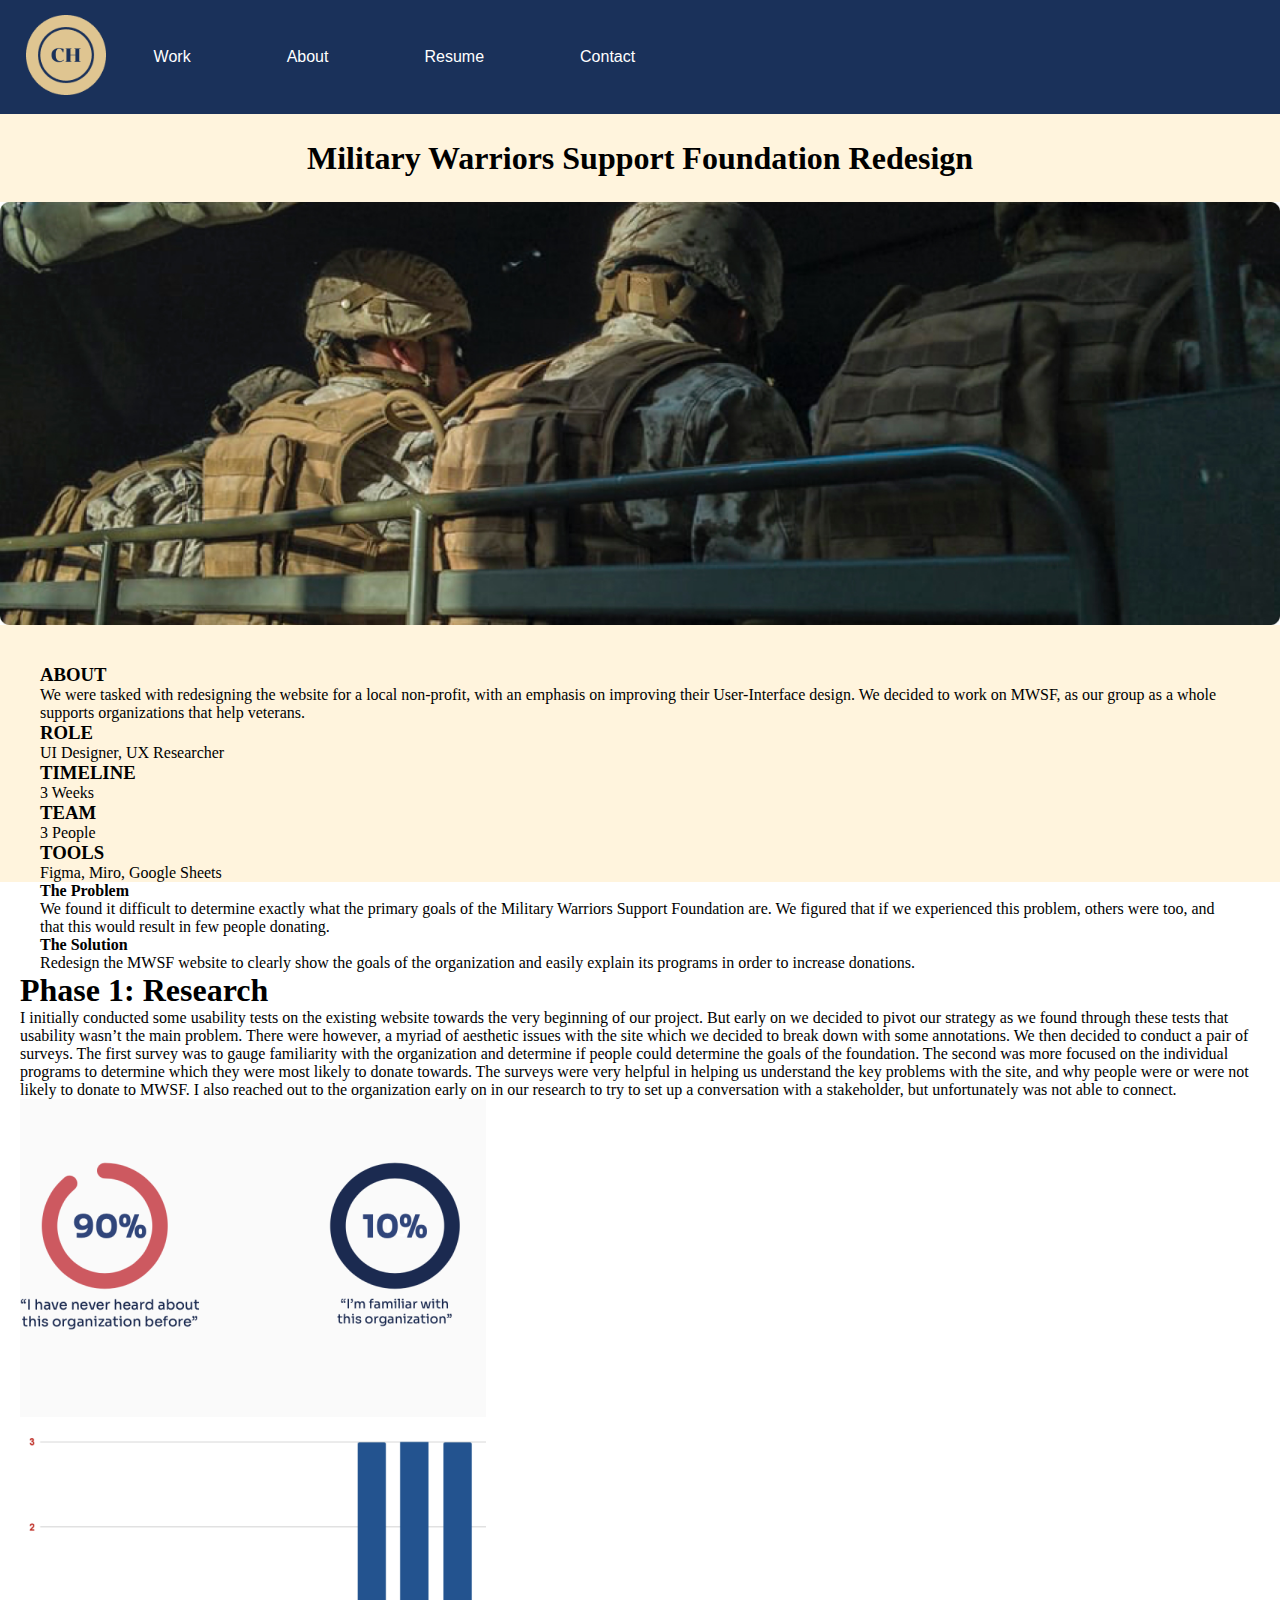
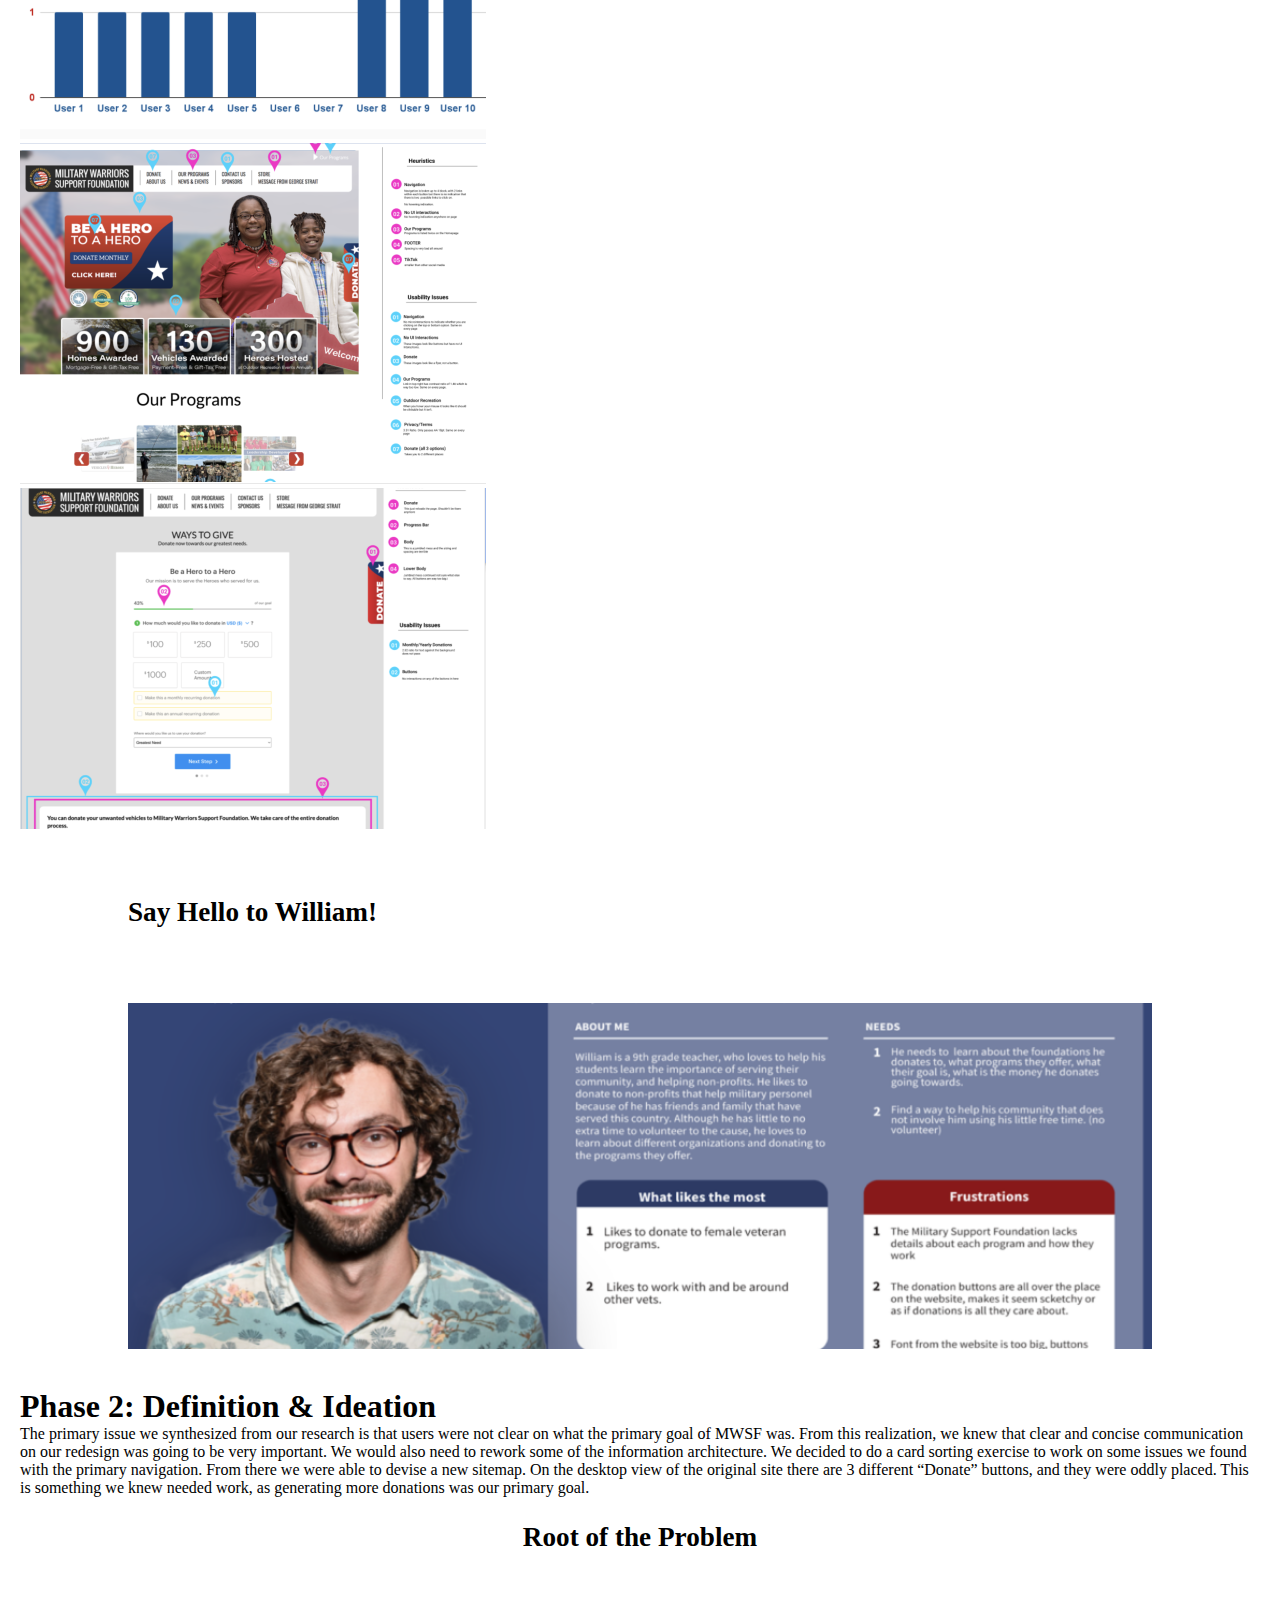
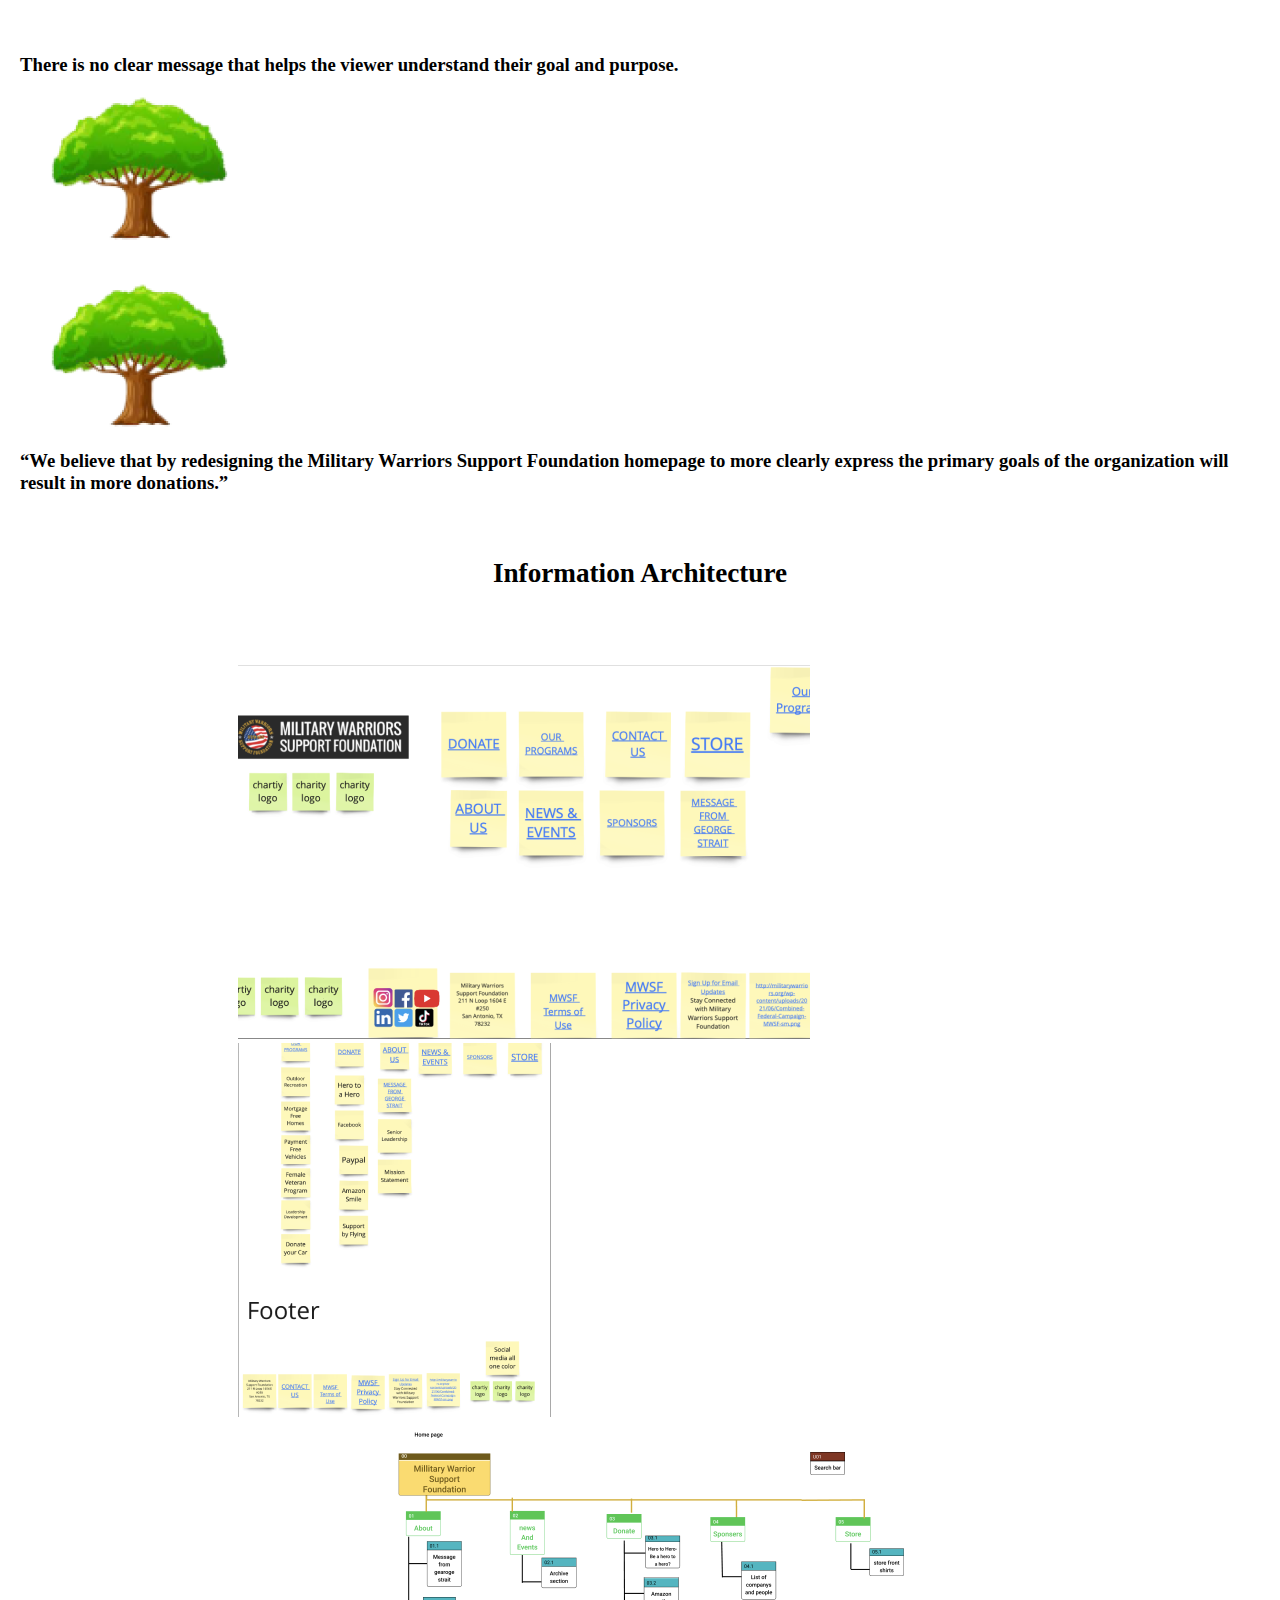
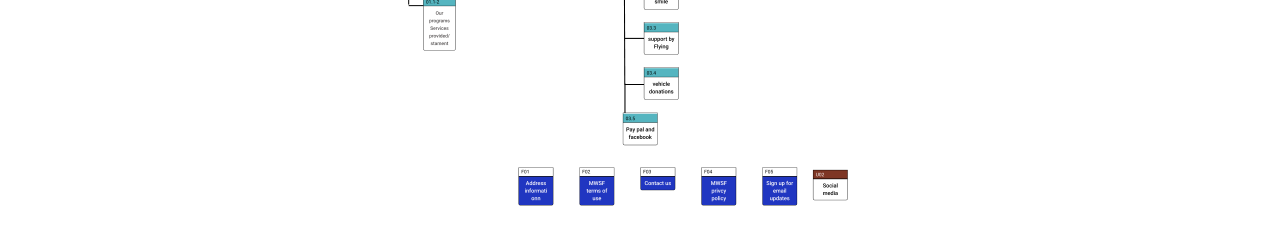
==== caseStudy.html @ 687dae79 "Lastest Update" ====
<!DOCTYPE html>
<html lang="en">
<head>
    <meta charset="UTF-8">
    <meta http-equiv="X-UA-Compatible" content="IE=edge">
    <meta name="viewport" content="width=device-width, initial-scale=1.0">
    <title>UX/UI Homework 20</title>
    <link rel="stylesheet" href="https://cdn.jsdelivr.net/npm/bootstrap@4.6.1/dist/css/bootstrap.min.css" integrity="sha384-zCbKRCUGaJDkqS1kPbPd7TveP5iyJE0EjAuZQTgFLD2ylzuqKfdKlfG/eSrtxUkn" crossorigin="anonymous">
    <link rel="stylesheet" href="./CSS/style.css">
</head>
<body>

  <!--Navigation-->

    <nav>
        <img src="./Images/Logo.png" class="logo"> 
        <ul>
            <div class="click">
                <li class="dropdown">Work
                    <ul class="menuItems">
                        <li class="menuItemsText">Miltary Warriors Redesign</li>
                        <li class="menuItemsText">National Parks Redesign</li>
                        <li class="menuItemsText">Hopped Up Mobile App</li>
                    </ul>
                </li>
            </div>    
                <li>About</li>
                <li>Resume</li>
                <li>Contact</li>
        </ul>
    </nav>

    <div class="heroTitle">
      <h1 id="mainHeader">Military Warriors Support Foundation Redesign</h1>
      <img src="./Images/veterans.jpg" class="jumbo">
    </div>
<!--Project Overview Start-->

    <div class="container-fluid" id="overview">
        <div class="row">
          <div class="col-4">
            <div class="row"> <h3> ABOUT </h3></div>
            <div class="row"> <p>We were tasked with redesigning the website for a local non-profit, with an emphasis on improving their User-Interface design. We decided to work on MWSF, as our group as a whole supports organizations that help veterans.</p></div>
          </div>
          <div class="col">
            <div class="row"> <h3> ROLE </h3></div>
            <div class="row"> <p>UI Designer, UX Researcher</p></div>
          </div>
          <div class="col">
            <div class="row"> <h3> TIMELINE </h3></div>
            <div class="row"> <p>3 Weeks</p></div>
          </div>
          <div class="col">
            <div class="row"> <h3> TEAM </h3></div>
            <div class="row"> <p>3 People</p></div>
          </div>
          <div class="col">
            <div class="row"> <h3> TOOLS </h3></div>
            <div class="row"> <p>Figma, Miro, Google Sheets</p></div>
          </div>
        </div>
      </div>

<!--Project Overview End-->

<!--Problem and Solution Start-->

      <div class="container">
        <div class="row">
          <div class="col-6">
            <div class="row"> <h4> The Problem </h4></div>
            <div class="row"> <p>We found it difficult to determine exactly what the primary goals of the Military Warriors Support Foundation are. We figured that if we experienced this problem, others were too, and that this would result in few people donating.</p></div>
          </div>
          <div class="col-6">
            <div class="row"> <h4> The Solution </h4></div>
            <div class="row"> <p>Redesign the MWSF website to clearly show the goals of the organization and easily explain its programs in order to increase donations.</p></div>
          </div>
        </div>
      </div>

<!--Problem and Solution End-->

<!--Phase 1 Start-->

      <div class="container">
        <div class="row"> <h1>Phase 1: Research</h1></div>
        <div class="row"> <p>I initially conducted some usability tests on the existing website towards the very beginning of our project. But early on we decided to pivot our strategy as we found through these tests that usability wasn’t the main problem. There were however, a myriad of aesthetic issues with the site which we decided to break down with some annotations.
          We then decided to conduct a pair of surveys. The first survey was to gauge familiarity with the organization and determine if people could determine the goals of the foundation. The second was more focused on the individual programs to determine which they were most likely to donate towards. The surveys were very helpful in helping us understand the key problems with the site, and why people were or were not likely to donate to MWSF.
          I also reached out to the organization early on in our research to try to set up a conversation with a stakeholder, but unfortunately was not able to connect.  
          </p></div>
      </div>

      <div class="container">
        <div class="row">
          <div class="col-6"> <img src="./Images/Survey.png" alt="...">
          </div>
          <div class="col-6"> <img src="./Images/Graph.png" alt="...">
          </div>
        </div>
        <div class="row">
          <div class="col-6"> <img src="./Images/annotation1.png" alt="...">
          </div>
          <div class="col-6"> <img src="./Images/annotation2.png" alt="...">
          </div>
        </div>
      </div>

<!--User Persona-->

    <h2 id="meetWilliam">Say Hello to William!</h2>

    <img src="./Images/william.png" class="william">

<!--Phase 1 End-->

<!--Phase 2 Start-->

    <div class="container">
      <div class="row"> <h1>Phase 2: Definition & Ideation</h1></div>
      <div class="row"> <p>The primary issue we synthesized from our research is that users were not clear on what the primary goal of MWSF was. From this realization, we knew that clear and concise communication on our redesign was going to be very important. We would also need to rework some of the information architecture.

        We decided to do a card sorting exercise to work on some issues we found with the primary navigation. From there we were able to devise a new sitemap. 
        
        On the desktop view of the original site there are 3 different “Donate” buttons, and they were oddly placed. This is something we knew needed work, as generating more donations was our primary goal.  
        </p></div>
    </div>

<!--Root of the Problem-->

    <h2 id="rootProblem">Root of the Problem</h2>

    <div class="container">
      <div class="row">
        <div class="col-6"> <h3>There is no clear message that helps the viewer understand their goal and purpose.</h3>
        </div>
        <div class="col-6"> <img src="./Images/tree.png" alt="...">
        </div>
      </div>
      <div class="row">
        <div class="col-6"> <img src="./Images/tree.png" alt="...">
        </div>
        <div class="col-6"> <h3>“We believe that by redesigning the Military Warriors Support Foundation homepage to more clearly express the primary goals of the organization will result in more donations.”</h3>
        </div>
      </div>
    </div>

<!--Information Architecture-->

    <h2 id="infoArc">Information Architecture</h2>

    <div class="container-fluid">
      <div class="row" id="cardSortImgs">
        <div class="col-6"> <img src="./Images/cardSortOriginal.png" alt="...">
        </div>
        <div class="col-6"> <img src="./Images/cardSortUpdate.png" alt="...">
        </div>
      </div>

      <div class="container-fluid">
        <div class="row"> <img src="./Images/siteMap.png" id="siteMapImg">
        </div>
      </div>
    </div>


      

      <script src="https://code.jquery.com/jquery-3.4.1.js"></script>
      <script src="js/index.js"></script>
</body>
</html>
---- CSS/style.css ----
*{ 
    margin: 0; 
    padding: 0;
}

nav{
    background-color: #1A315A ;
    display: flex; 
    justify-content: space;
}

ul{
    list-style: none;
    display: flex;
}

li{
    margin: 48px;
    color: white;
    font-family:'Lucida Sans', 'Lucida Sans Regular', 'Lucida Grande', 'Lucida Sans Unicode', Geneva, Verdana, sans-serif
}

.logo{
    width: 80px;
    height: 80px;
    background-color: #1A315A;
    text-align: center;
    margin-left: 2%;
    margin-top: 1.2%;
}

.heroSection{
    background-color: #FFF4DD;
    height: fit-content;
}

.headShot{
    float: right;
    margin-top: 2%;
    padding-right: 4%;
}

.hiCharley{
    font-family: 'Lucida Sans', 'Lucida Sans Regular', 'Lucida Grande', 'Lucida Sans Unicode', Geneva, Verdana, sans-serif;
    font-weight: bold;
    font-size: 700%;
    width: 60px;
    margin-left: 5%;
    color: #1A315A;
}

.aboutMe{
    font-family: sans-serif;
    font-size: 20px;
    margin-left: 5%;
    margin-top: 1cm;
    width: 40%;
}

.letsConnect{
    font-family: sans-serif;
    font-size: 20px;
    margin-left: 5%;
    margin-top: .5cm;
}

.social{
    margin-left: 5%;
    margin-top: .25cm;
}

h2{
    font-size: medium;
}


.card{
    display: flex;
    margin-bottom: 4%;
    background-color: #f5f5f5;
}

.card2{
    display: flex;
    flex-direction: row-reverse;
    margin-bottom:4%;
    background-color: #1A315A;
}

.recentWorks{
    display: block;
    text-align:center;
    padding-top: 2%;
    font-family: sans-serif;
    font-size: 24px;
    background-color: white;
    align-content: center;
}

.recentWorkDescription{
    padding-left: 3%;
    margin-top: 4%;
    background-color: #f5f5f5;
    height: fit-content;
}

.recentWorkSum{
    font-size: small;
    padding-top: 6%;
}

.recentWorkTasksPerformed{
    font-size: x-small;
    display: flex;
    padding-bottom: 3%;
    padding-left: 3%;
    padding-top: 3%;
}

#button{
    background-color: #1A315A;
    border: 7;
    border-color: #f4d35e;
    color: #f4d35e;
    padding: 15px 32px;
    text-align: center;
    font-size: 16px;
    border-radius: 30%;
}

.button2{
    background-color: #f4d35e;
    border: 7;
    border-color: #1A315A;
    color: #1A315A;
    padding: 15px 32px;
    text-align: center;
    font-size: 16px;
    border-radius: 30%;
}

.recentWorkCallToAction{
    background-color: #f5f5f5;
    padding-left: 3%;
    padding-top: 3%;
}

.footer{
    background-color: #FFF4DD;
}

.footerContent{
    text-align: center;
    padding-bottom: 2%;
}

.footerSocial{
    width: 20%;
}

.btt{
    width: 6%;
    height: 6%;
    margin-top: 1cm;
}

.copyright{
    margin-bottom: 1cm;
}

h2{
    margin-bottom: 2cm;
    font-size: large;
    font-weight: bold;
}

.veterans{
    width: 700px;
    padding: 2%;
}

.nationalParks{
    width: 700px;
    padding: 2%;
}

.recentWorkTitle{
    font-size: larger;
}

.button{
    width: 100px;
}

.menuItems{
    display: none;
    flex-direction: column;
    background-color: #f4d35e;
}

.click{
    display: flex;
}

.menuItemsText{
    color: #1A315A;
    font-weight: bold;
}

#mainHeader {
    text-align: center;
    padding-bottom: 2%;
    padding-top: 2%;
}

.jumbo {
    padding-bottom: 3%;
    display: block;
    margin-left: auto;
    margin-right: auto;
    width: 100%;
}

#meetWilliam {
    font-size: 170%;
    padding-left: 10%;
    padding-top: 5%;
}

.william {
    display: block;
    margin-left: auto;
    margin-right: auto;
    width: 80%;
    padding-bottom: 3%;
}

#rootProblem {
    font-size: 170%;
    text-align: center;
    padding-bottom: 2%;
    padding-top: 2%;
}

#infoArc {
    font-size: 170%;
    text-align: center;
    padding-top: 5%;
}

.row {
    padding: 0 20px 0 20px;
}

#overview {
    background-color: #FFF4DD;
}

.heroTitle {
    background-color: #FFF4DD;
    align-items: center;
}

#siteMapImg {
    margin-left: 30%;
}

#cardSortImgs {
    margin-left: 17%;
}

@media screen and (max-width:650px) {
    .card {
        display: flex;
        flex-direction: column;
        width: 100%;
    }

    .card2 {
        display: flex;
        flex-direction: column;
    }

    .aboutMe {
        display: flex;
        flex-direction: column;
    }

    .recentWorkCaseStudyBox {
        display: flex;
        flex-direction: column;
    }
}
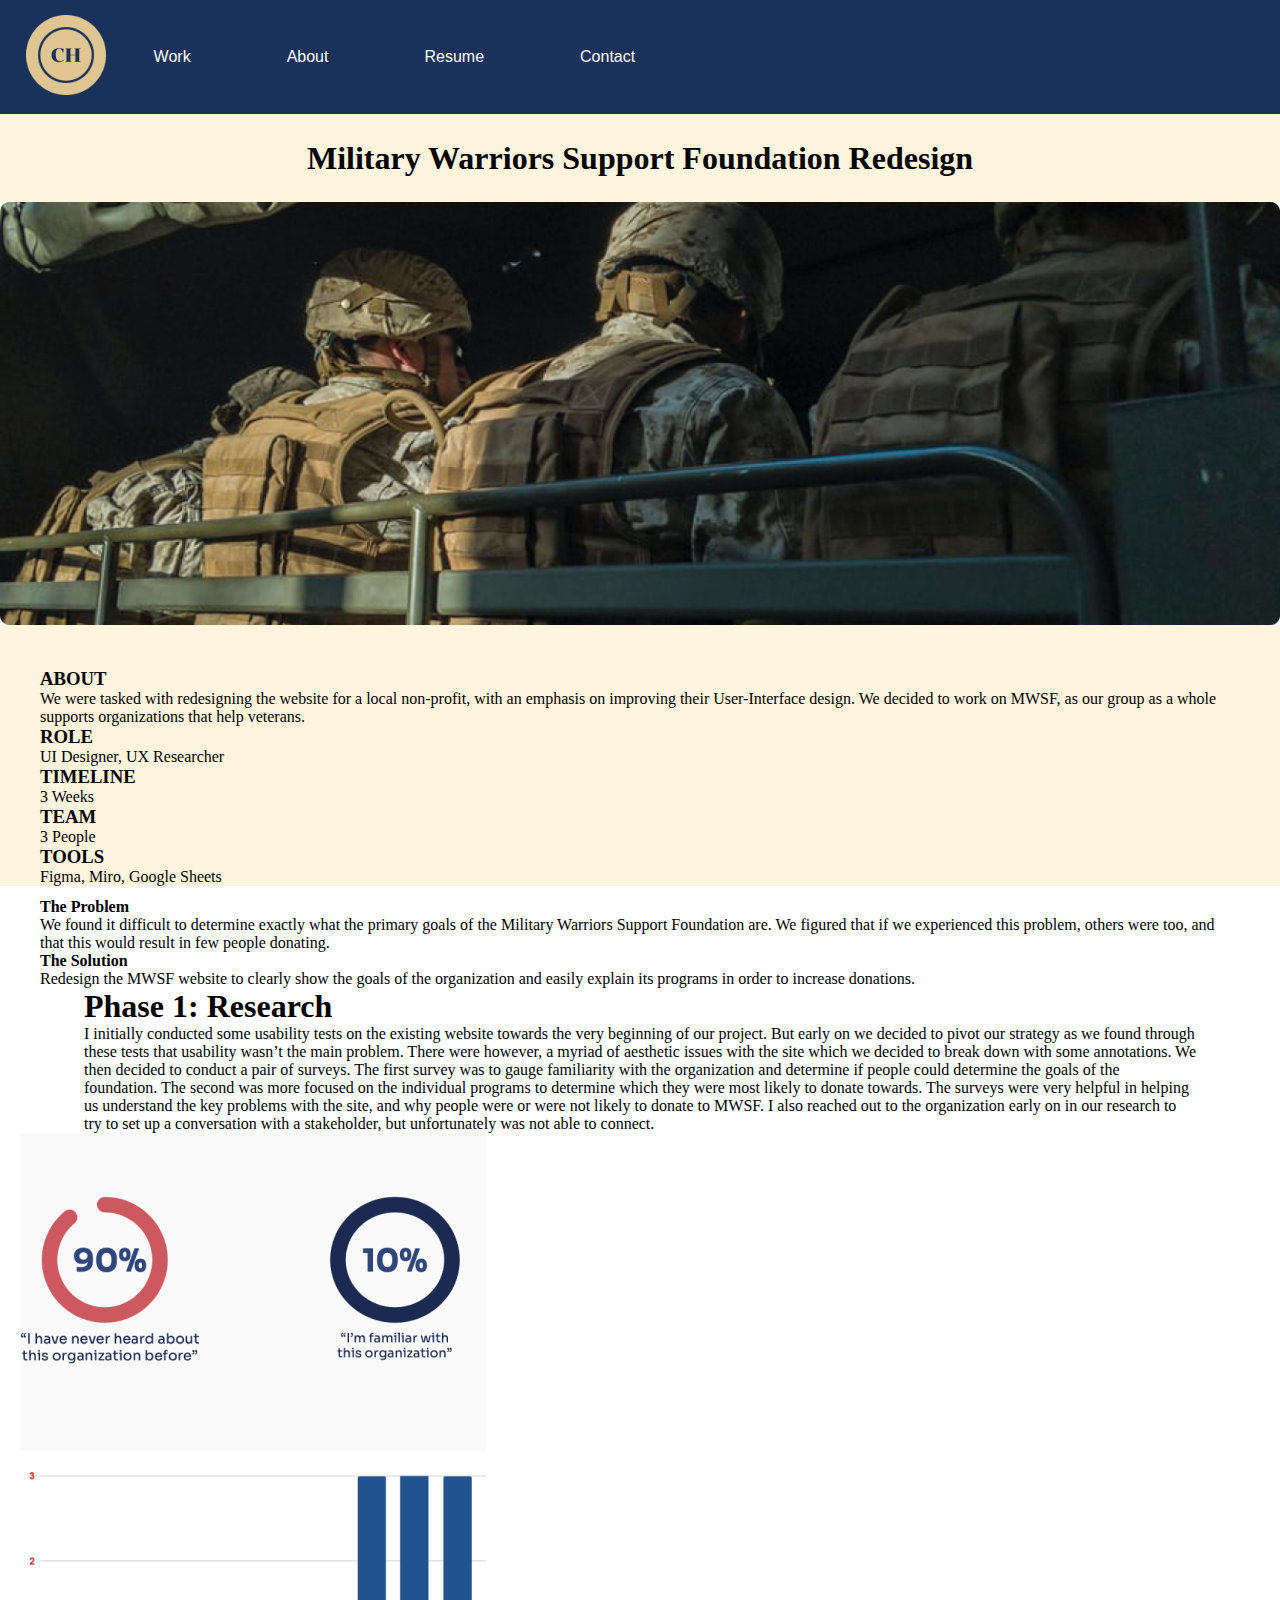
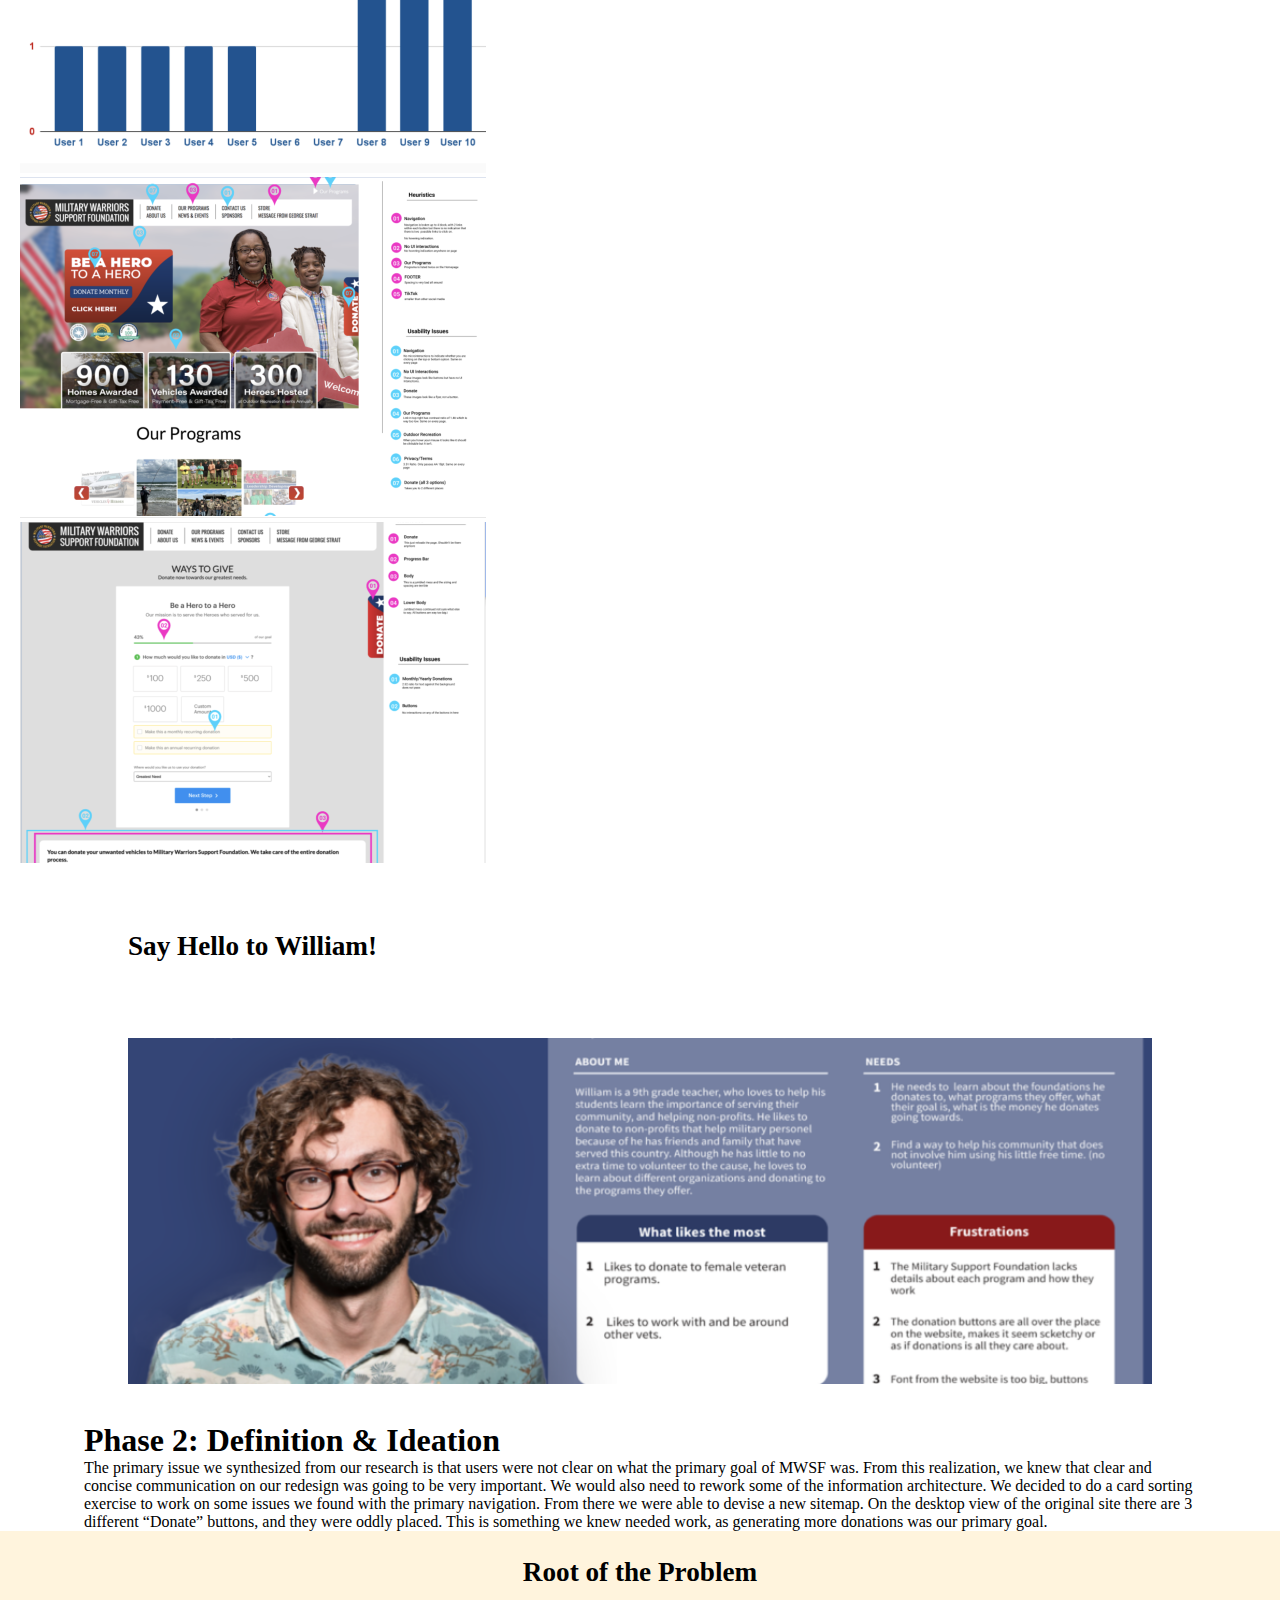
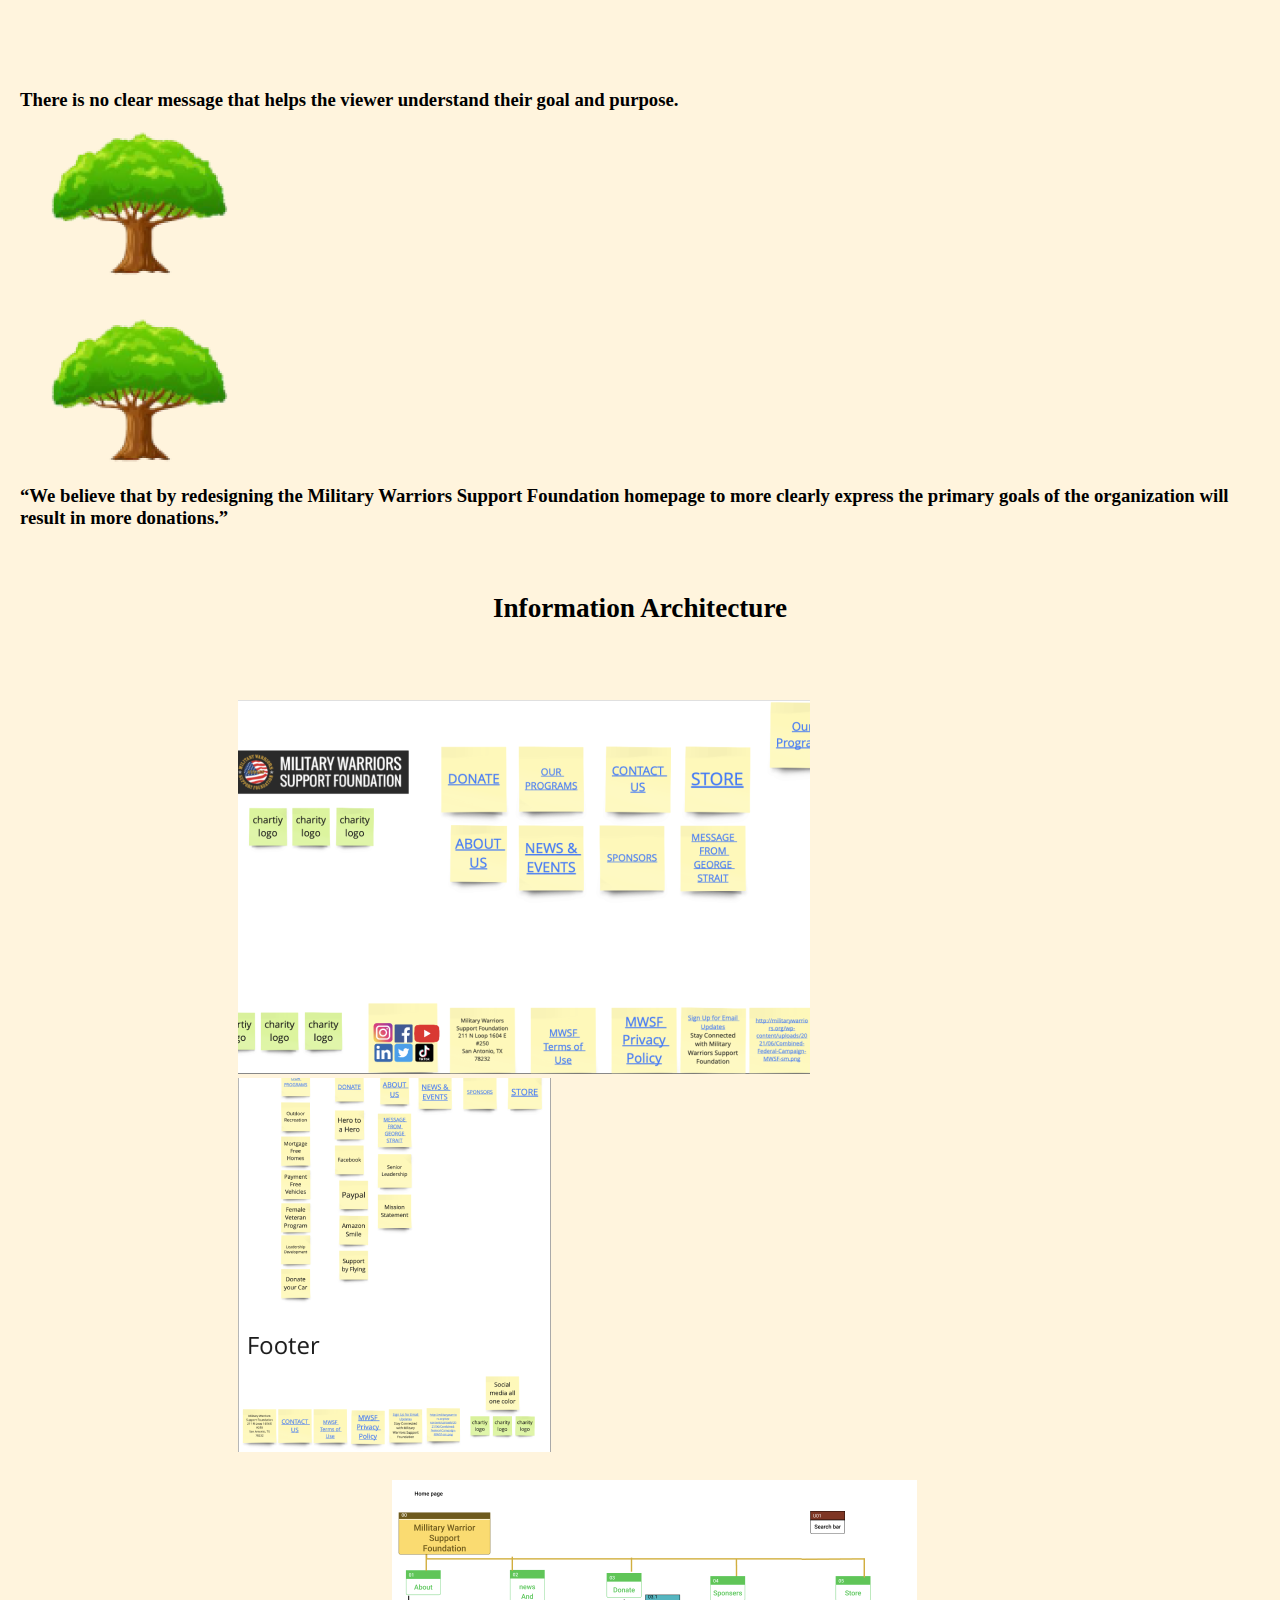
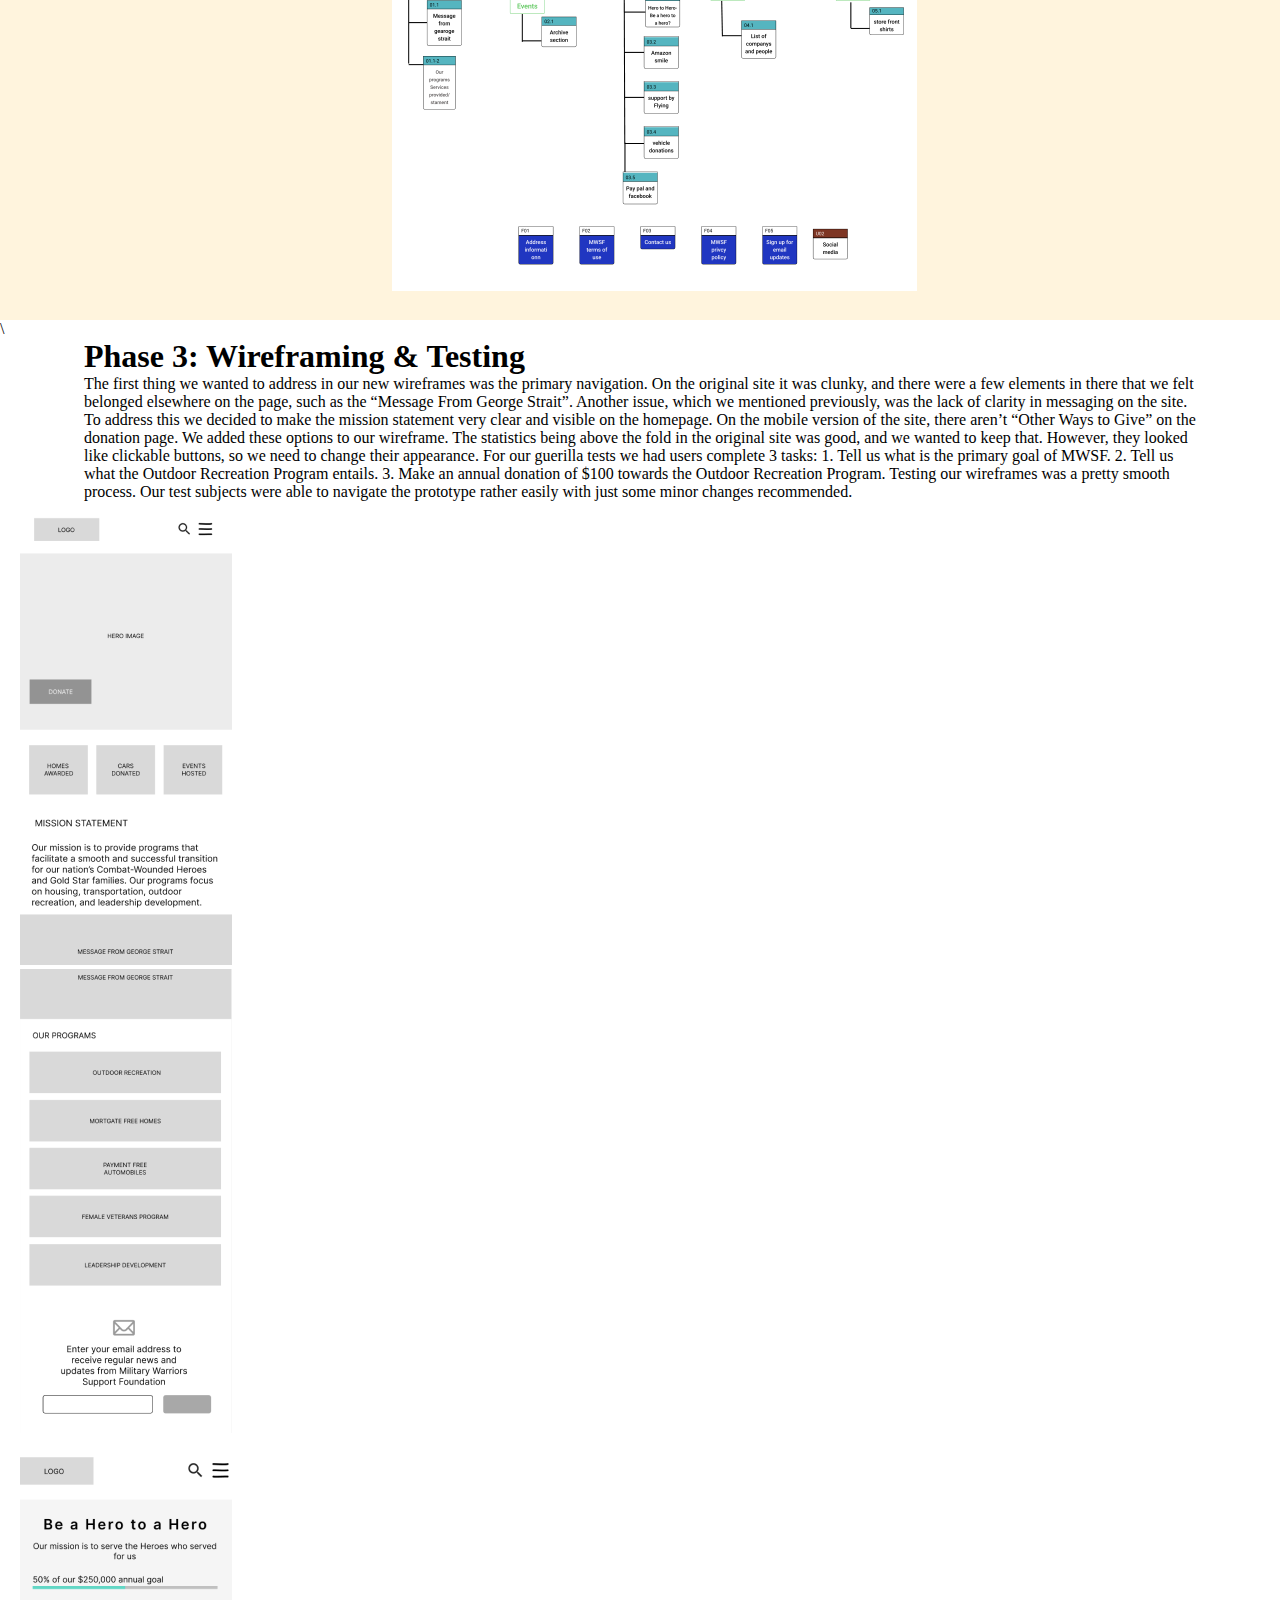
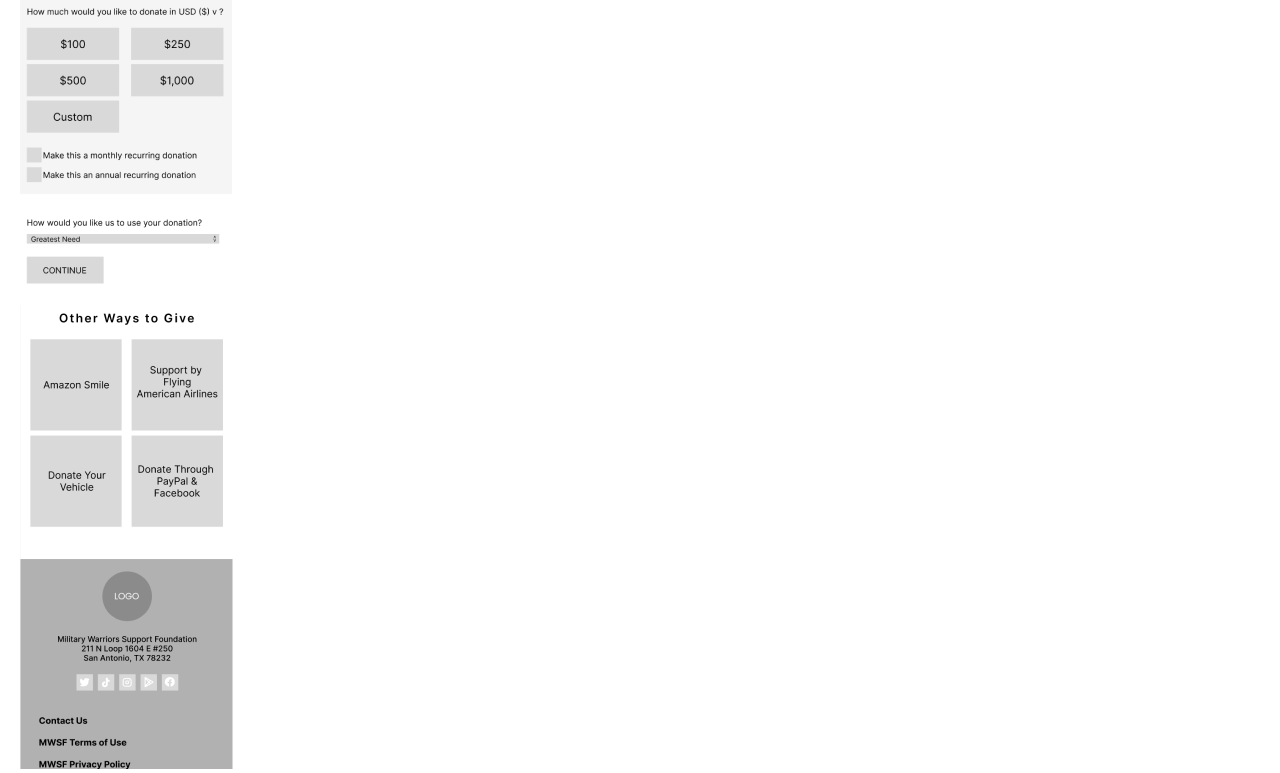
==== commit 378b1dd0: "Phase 3 beginning" ====
--- a/caseStudy.html
+++ b/caseStudy.html
@@ -65,7 +65,7 @@
 
 <!--Problem and Solution Start-->
 
-      <div class="container">
+      <div class="container-fluid" id="problemSolution">
         <div class="row">
           <div class="col-6">
             <div class="row"> <h4> The Problem </h4></div>
@@ -82,7 +82,7 @@
 
 <!--Phase 1 Start-->
 
-      <div class="container">
+      <div class="container-fluid" id="research">
         <div class="row"> <h1>Phase 1: Research</h1></div>
         <div class="row"> <p>I initially conducted some usability tests on the existing website towards the very beginning of our project. But early on we decided to pivot our strategy as we found through these tests that usability wasn’t the main problem. There were however, a myriad of aesthetic issues with the site which we decided to break down with some annotations.
           We then decided to conduct a pair of surveys. The first survey was to gauge familiarity with the organization and determine if people could determine the goals of the foundation. The second was more focused on the individual programs to determine which they were most likely to donate towards. The surveys were very helpful in helping us understand the key problems with the site, and why people were or were not likely to donate to MWSF.
@@ -106,16 +106,15 @@
       </div>
 
 <!--User Persona-->
-
-    <h2 id="meetWilliam">Say Hello to William!</h2>
-
-    <img src="./Images/william.png" class="william">
-
+      <div class="williamPersona">
+        <h2 id="meetWilliam">Say Hello to William!</h2>
+        <img src="./Images/william.png" class="william">
+      </div>
 <!--Phase 1 End-->
 
 <!--Phase 2 Start-->
 
-    <div class="container">
+    <div class="container-fluid" id="defIdeation">
       <div class="row"> <h1>Phase 2: Definition & Ideation</h1></div>
       <div class="row"> <p>The primary issue we synthesized from our research is that users were not clear on what the primary goal of MWSF was. From this realization, we knew that clear and concise communication on our redesign was going to be very important. We would also need to rework some of the information architecture.
 
@@ -126,7 +125,7 @@
     </div>
 
 <!--Root of the Problem-->
-
+<section class="rootBeige">
     <h2 id="rootProblem">Root of the Problem</h2>
 
     <div class="container">
@@ -150,9 +149,9 @@
 
     <div class="container-fluid">
       <div class="row" id="cardSortImgs">
-        <div class="col-6"> <img src="./Images/cardSortOriginal.png" alt="...">
-        </div>
-        <div class="col-6"> <img src="./Images/cardSortUpdate.png" alt="...">
+        <div class="col-6"> <img src="./Images/cardSortOriginal.png" alt="..." id="cso">
+        </div>
+        <div class="col-6"> <img src="./Images/cardSortUpdate.png" alt="..." id="csu">
         </div>
       </div>
 
@@ -161,6 +160,40 @@
         </div>
       </div>
     </div>
+</section>
+
+<!--Phase 3 Start-->\
+
+
+<div class="container-fluid" id="wireframeTesting">
+  <div class="row"> <h1>Phase 3: Wireframing & Testing</h1></div>
+  <div class="row"> <p>The first thing we wanted to address in our new wireframes was the primary navigation. On the original site it was clunky, and there were a few elements in there that we felt belonged elsewhere on the page, such as the “Message From George Strait”. 
+
+    Another issue, which we mentioned previously, was the lack of clarity in messaging on the site. To address this we decided to make the mission statement very clear and visible on the homepage.
+    
+    On the mobile version of the site, there aren’t “Other Ways to Give” on the donation page. We added these options to our wireframe.
+    
+    The statistics being above the fold in the original site was good, and we wanted to keep that. However, they looked like clickable buttons, so we need to change their appearance.
+    
+    For our guerilla tests we had users complete 3 tasks: 1. Tell us what is the primary goal of MWSF. 2. Tell us what the Outdoor Recreation Program entails. 3. Make an annual donation of $100 towards the Outdoor Recreation Program.
+    
+    Testing our wireframes was a pretty smooth process. Our test subjects were able to navigate the prototype rather easily with just some minor changes recommended.
+    </p></div>
+</div>
+
+<div class="container">
+  <div class="row">
+    <div class="col-3"> <img src="./Images/lowMobile1.png" alt="...">
+    </div>
+    <div class="col-3"> <img src="./Images/lowMobile2.png" alt="...">
+    </div>
+    <div class="col-3"> <img src="./Images/lowMobile3.png" alt="...">
+    </div>
+    <div class="col-3"> <img src="./Images/lowMobile4.png" alt="...">
+    </div>
+  </div>
+ 
+</div>
 
 
       
--- a/CSS/style.css
+++ b/CSS/style.css
@@ -207,6 +207,8 @@
     font-weight: bold;
 }
 
+/* start of case study page*/
+
 #mainHeader {
     text-align: center;
     padding-bottom: 2%;
@@ -254,6 +256,21 @@
 
 #overview {
     background-color: #FFF4DD;
+    padding-top: .3%;
+}
+
+#problemSolution {
+    padding-top: 1%
+}
+
+#research {
+    padding-left: 5%;
+    padding-right: 5%;
+}
+
+#defIdeation {
+    padding-left: 5%;
+    padding-right: 5%;
 }
 
 .heroTitle {
@@ -263,11 +280,24 @@
 
 #siteMapImg {
     margin-left: 30%;
+    padding-top: 2%;
+    padding-bottom: 2%;
 }
 
 #cardSortImgs {
     margin-left: 17%;
 }
+
+.rootBeige {
+    background-color: #FFF4DD;
+}
+
+#wireframeTesting {
+    padding-left: 5%;
+    padding-right: 5%;
+}
+
+/* Media Query */
 
 @media screen and (max-width:650px) {
     .card {
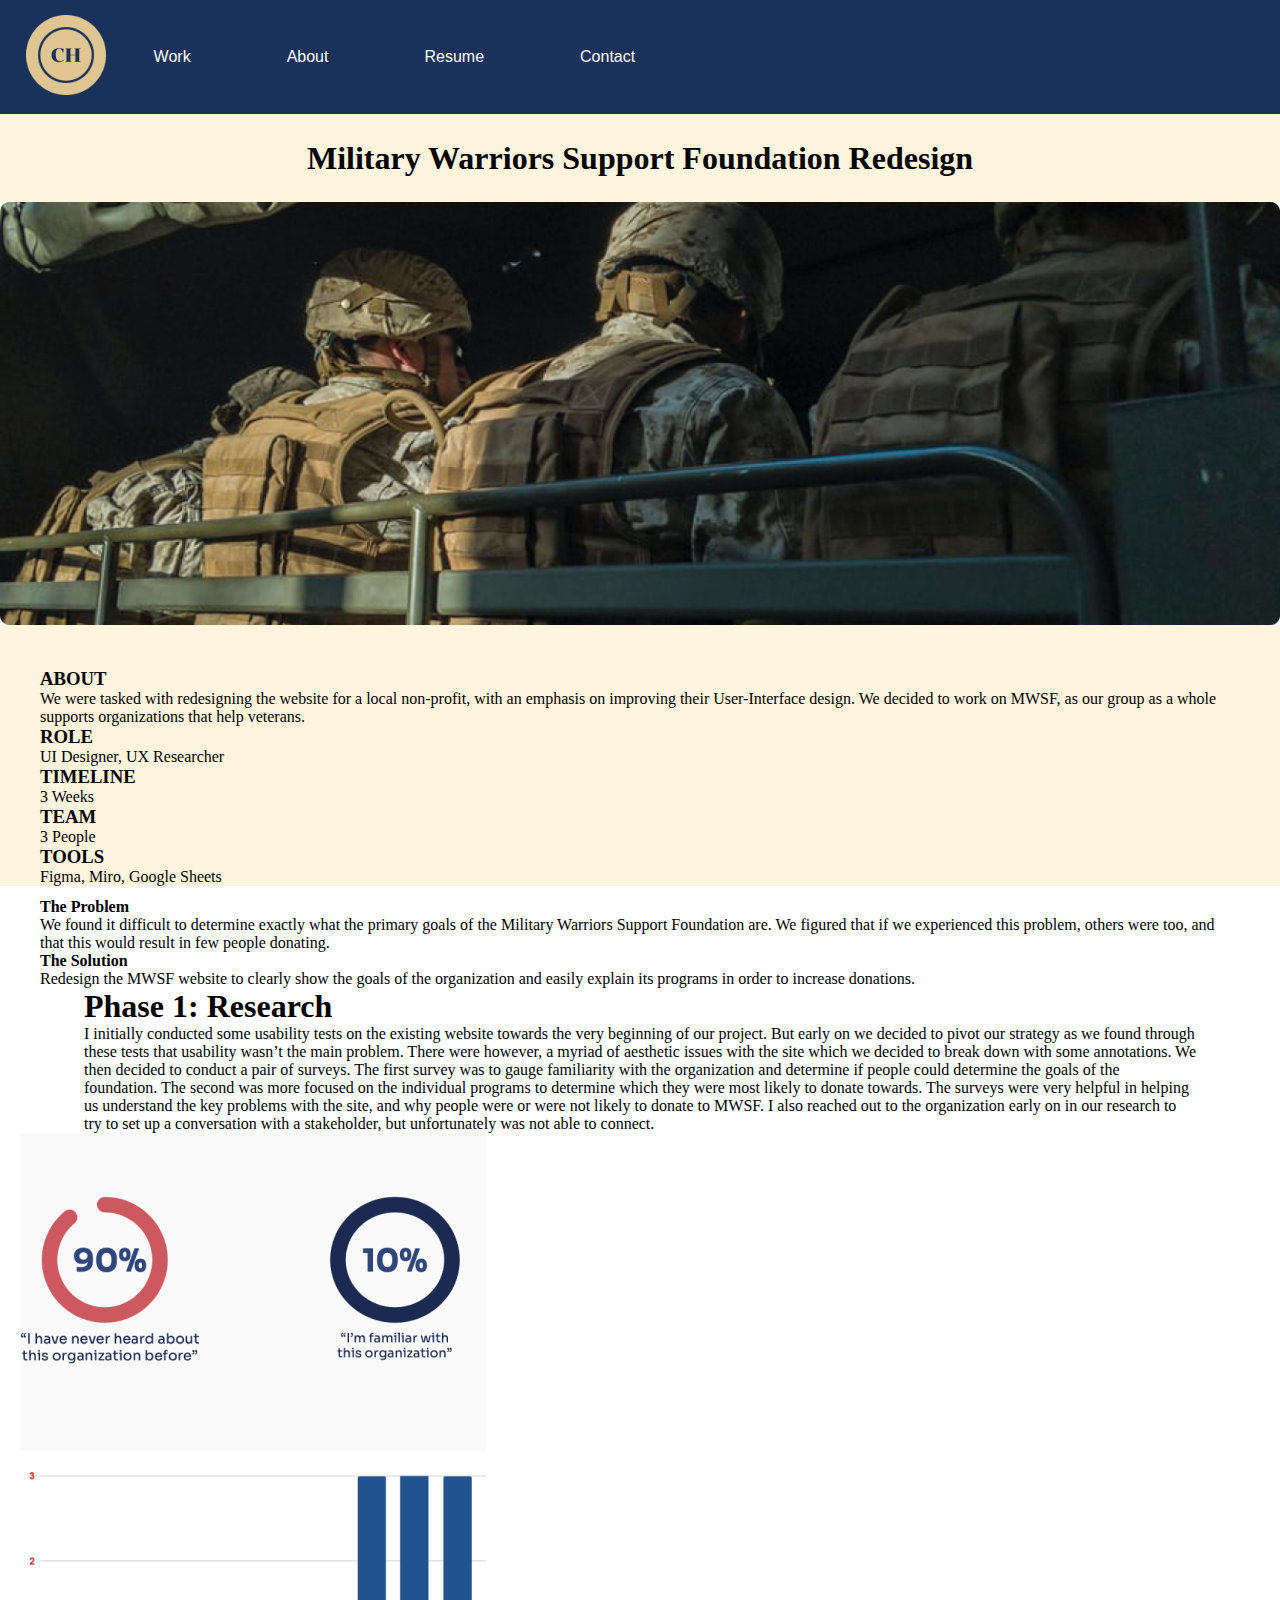
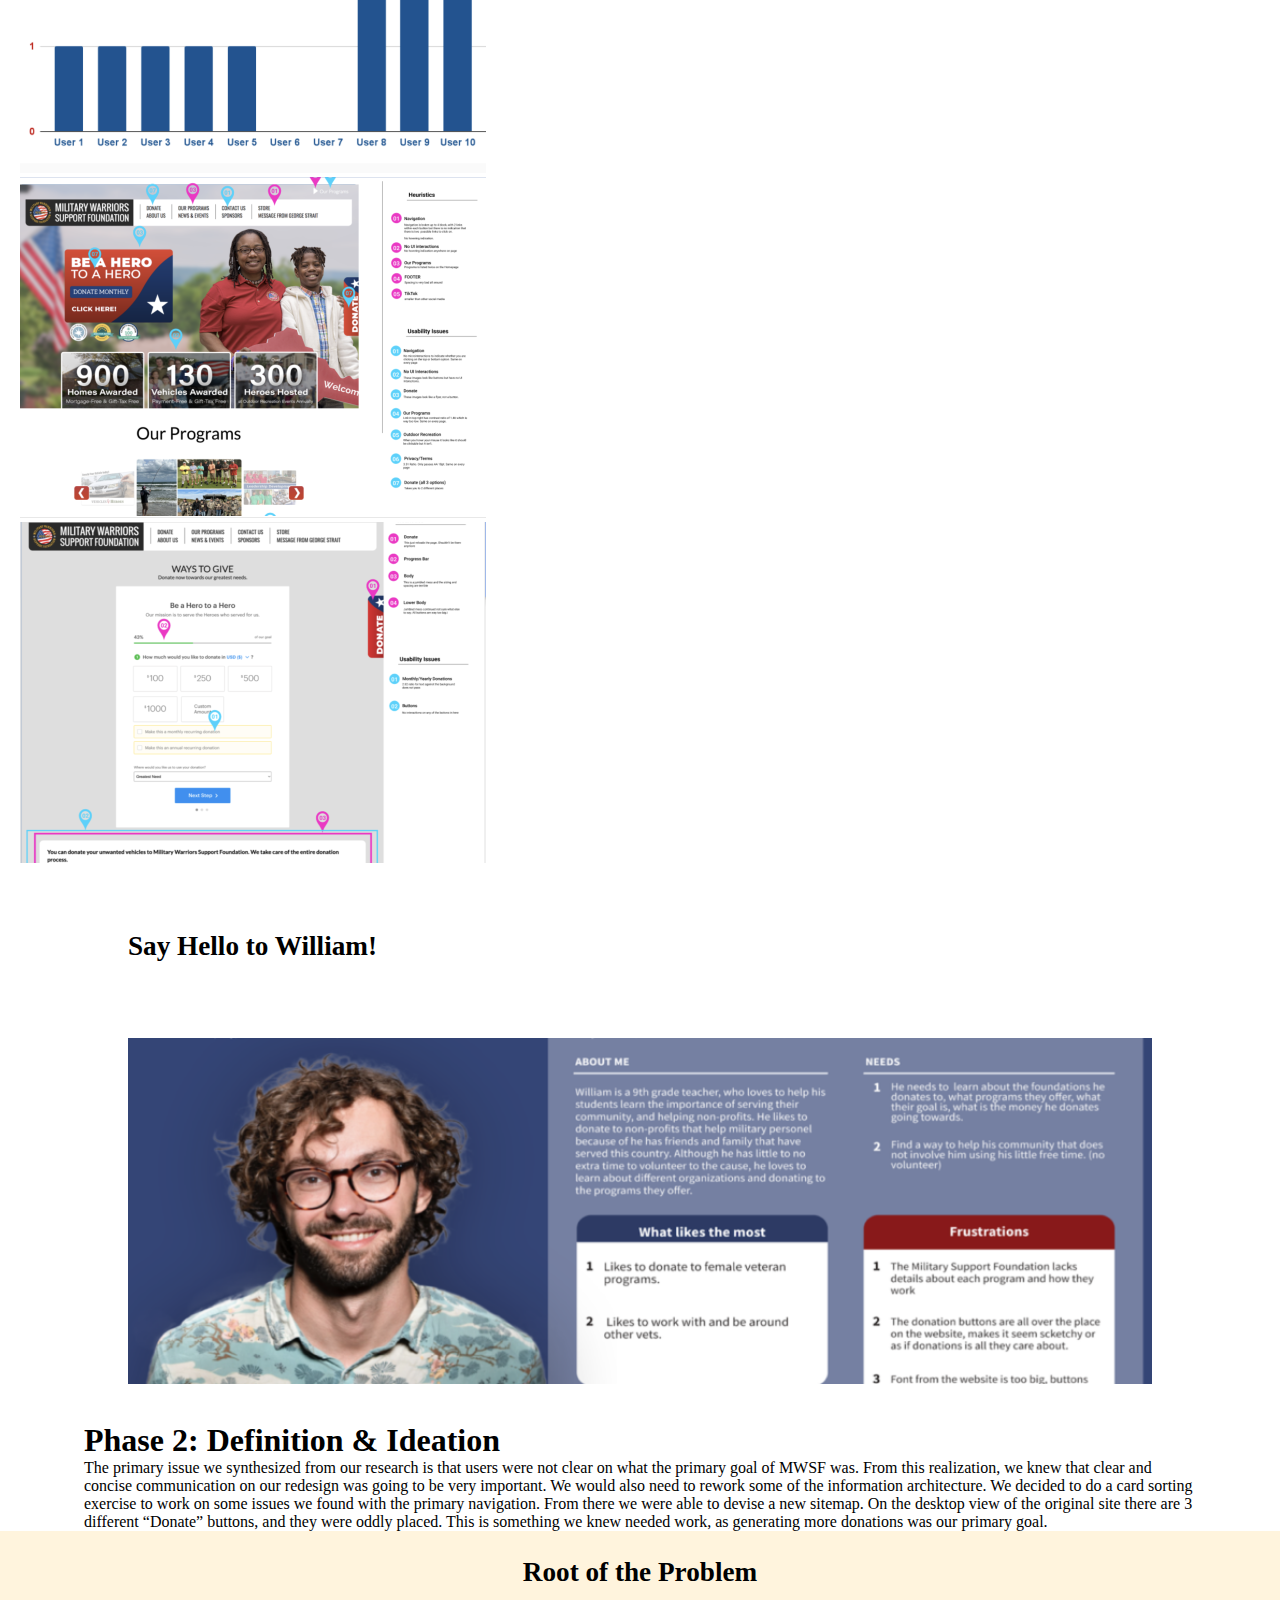
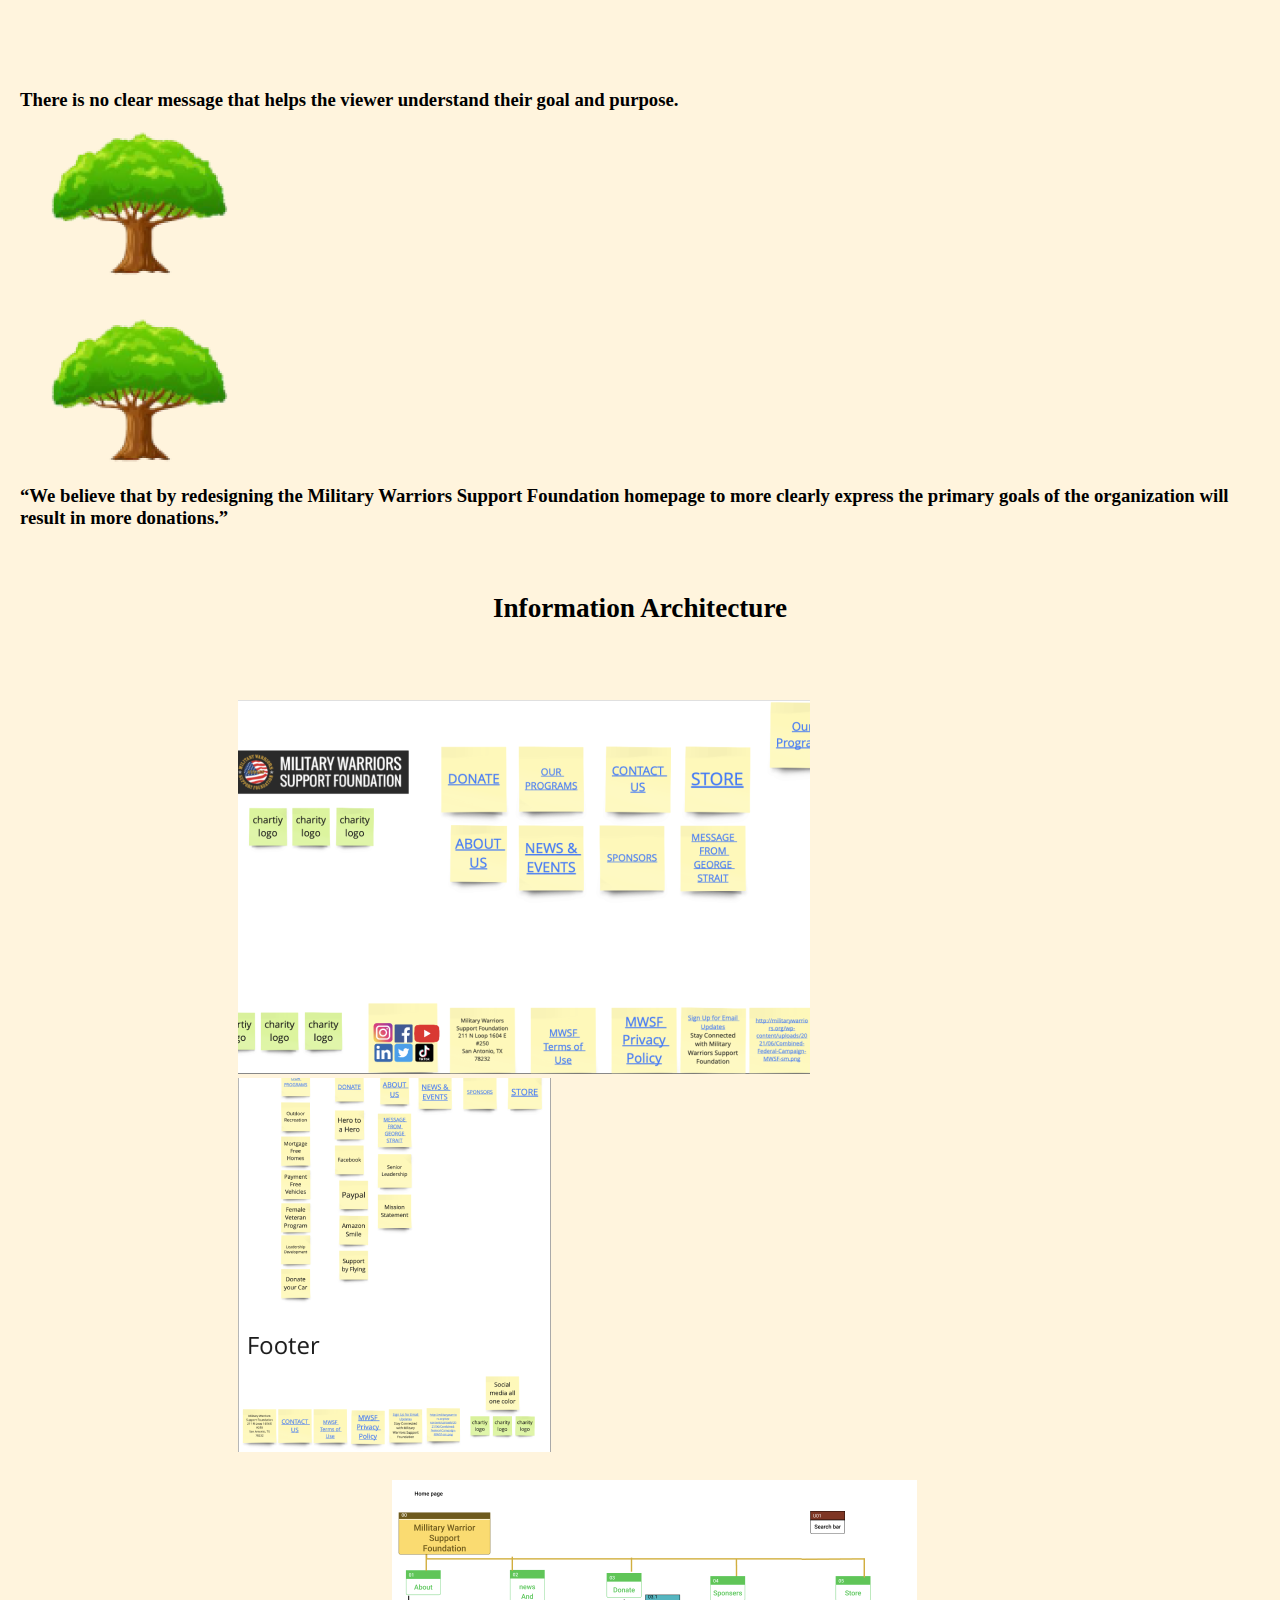
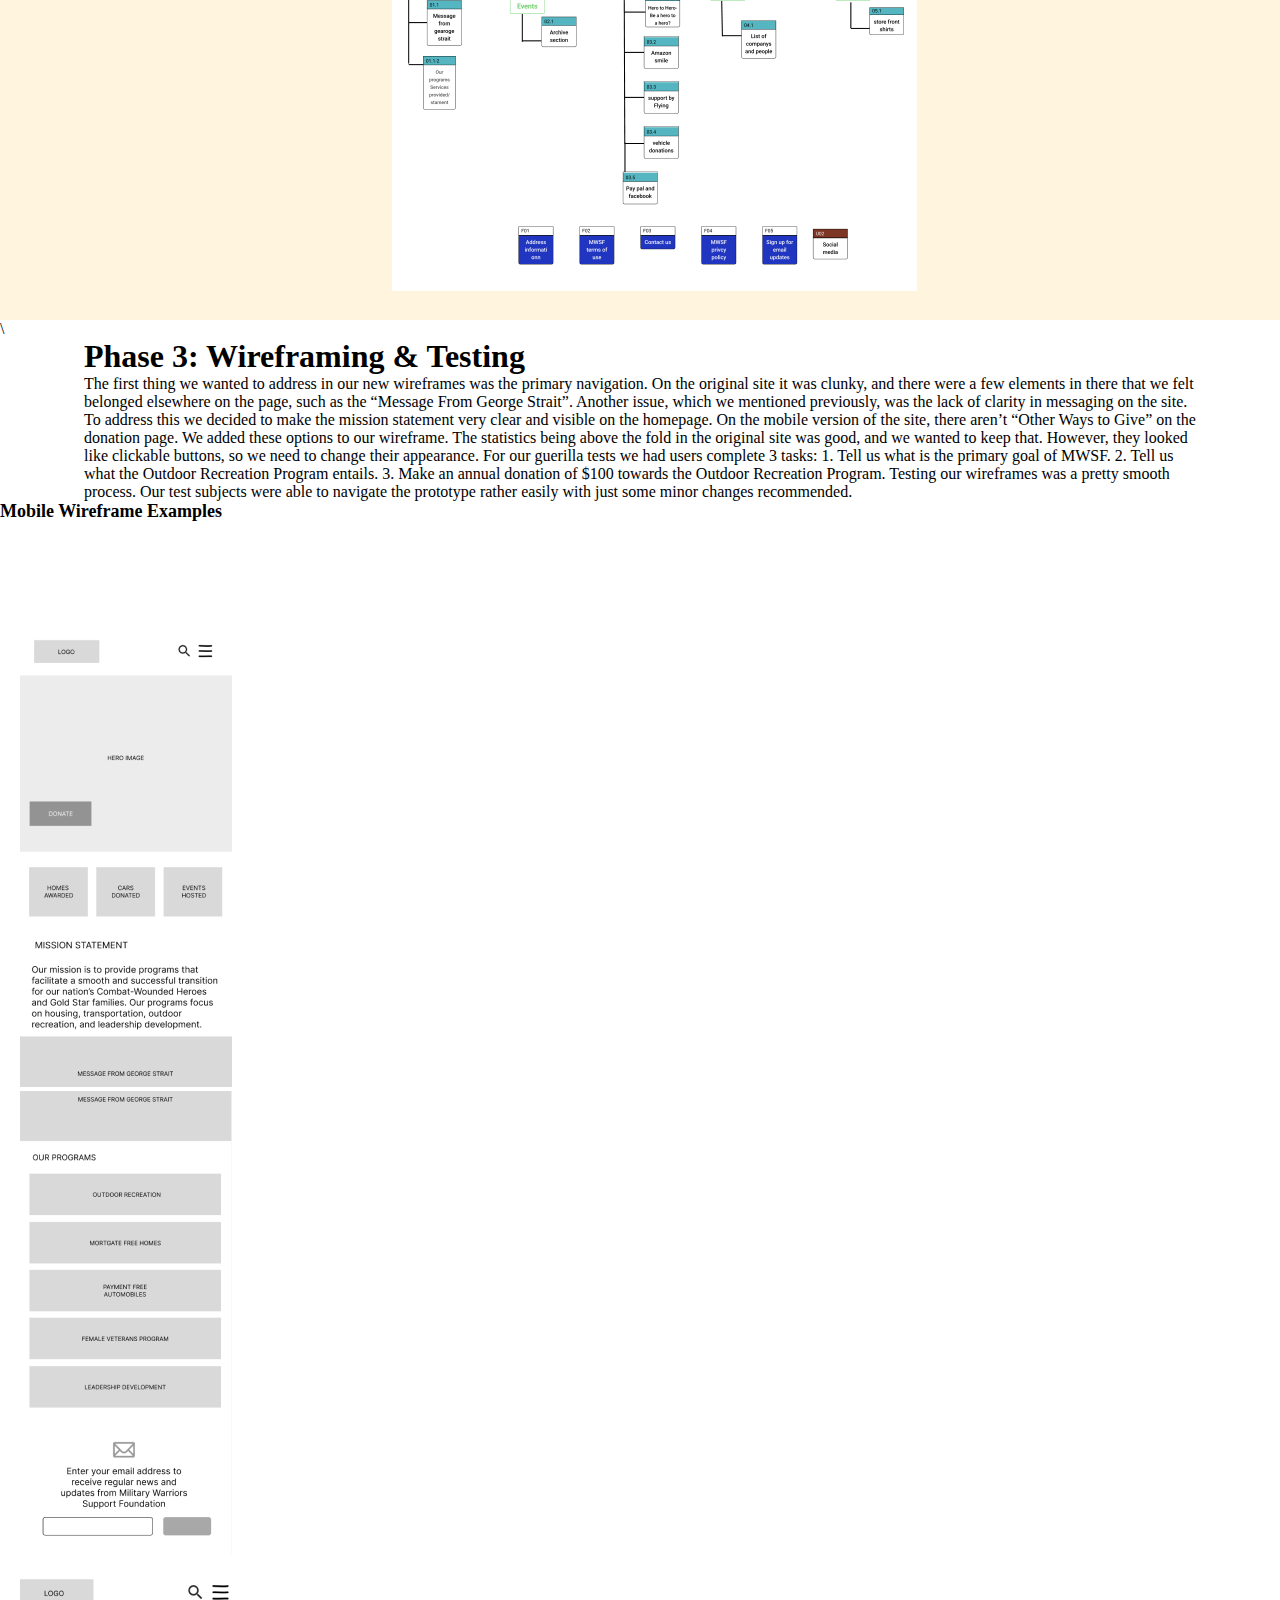
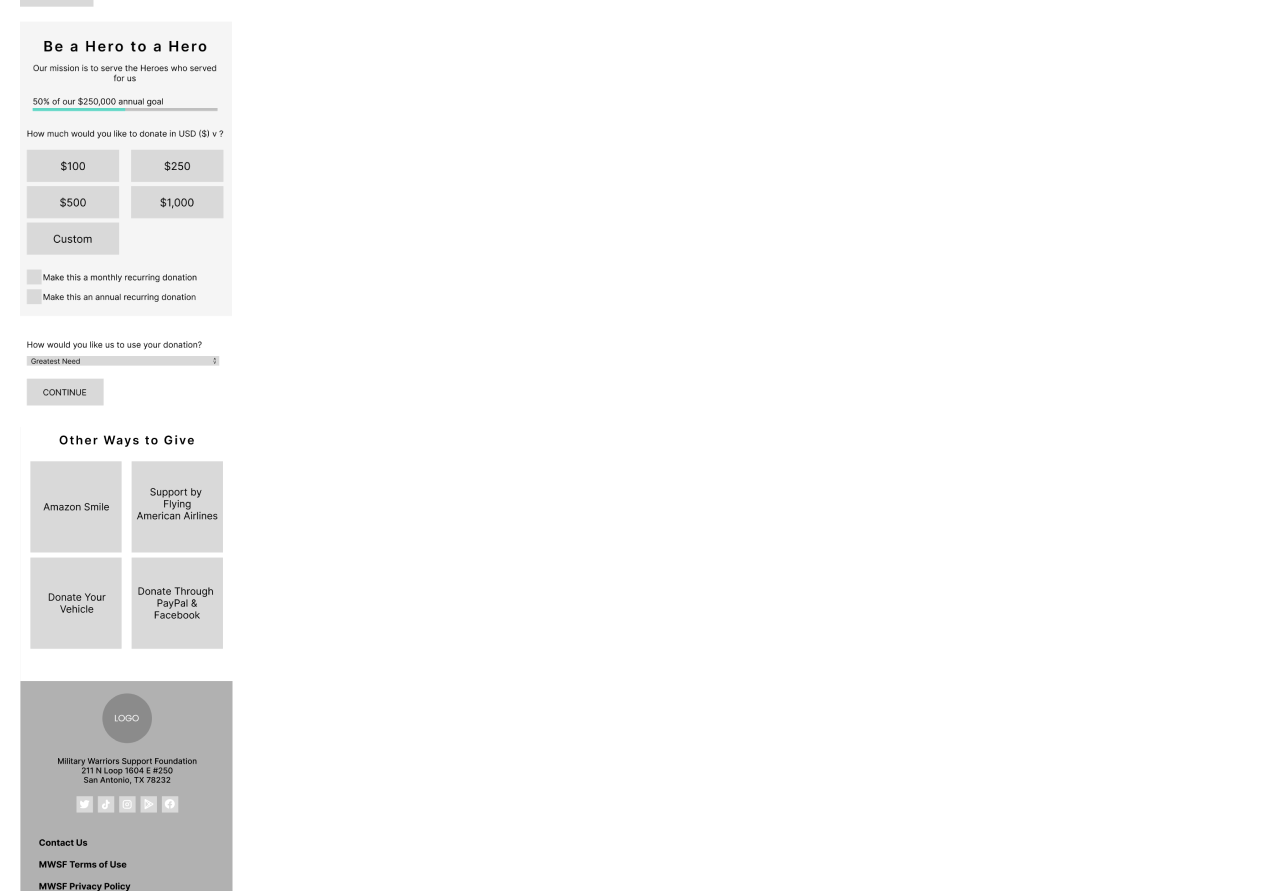
==== commit 30d1ac4d: "mobile wireframe" ====
--- a/caseStudy.html
+++ b/caseStudy.html
@@ -166,34 +166,35 @@
 
 
 <div class="container-fluid" id="wireframeTesting">
-  <div class="row"> <h1>Phase 3: Wireframing & Testing</h1></div>
-  <div class="row"> <p>The first thing we wanted to address in our new wireframes was the primary navigation. On the original site it was clunky, and there were a few elements in there that we felt belonged elsewhere on the page, such as the “Message From George Strait”. 
-
-    Another issue, which we mentioned previously, was the lack of clarity in messaging on the site. To address this we decided to make the mission statement very clear and visible on the homepage.
-    
-    On the mobile version of the site, there aren’t “Other Ways to Give” on the donation page. We added these options to our wireframe.
-    
-    The statistics being above the fold in the original site was good, and we wanted to keep that. However, they looked like clickable buttons, so we need to change their appearance.
-    
-    For our guerilla tests we had users complete 3 tasks: 1. Tell us what is the primary goal of MWSF. 2. Tell us what the Outdoor Recreation Program entails. 3. Make an annual donation of $100 towards the Outdoor Recreation Program.
-    
-    Testing our wireframes was a pretty smooth process. Our test subjects were able to navigate the prototype rather easily with just some minor changes recommended.
-    </p></div>
-</div>
-
-<div class="container">
-  <div class="row">
-    <div class="col-3"> <img src="./Images/lowMobile1.png" alt="...">
-    </div>
-    <div class="col-3"> <img src="./Images/lowMobile2.png" alt="...">
-    </div>
-    <div class="col-3"> <img src="./Images/lowMobile3.png" alt="...">
-    </div>
-    <div class="col-3"> <img src="./Images/lowMobile4.png" alt="...">
-    </div>
+    <div class="row"> <h1>Phase 3: Wireframing & Testing</h1></div>
+    <div class="row"> <p>The first thing we wanted to address in our new wireframes was the primary navigation. On the original site it was clunky, and there were a few elements in there that we felt belonged elsewhere on the page, such as the “Message From George Strait”. 
+
+      Another issue, which we mentioned previously, was the lack of clarity in messaging on the site. To address this we decided to make the mission statement very clear and visible on the homepage.
+      
+      On the mobile version of the site, there aren’t “Other Ways to Give” on the donation page. We added these options to our wireframe.
+      
+      The statistics being above the fold in the original site was good, and we wanted to keep that. However, they looked like clickable buttons, so we need to change their appearance.
+      
+      For our guerilla tests we had users complete 3 tasks: 1. Tell us what is the primary goal of MWSF. 2. Tell us what the Outdoor Recreation Program entails. 3. Make an annual donation of $100 towards the Outdoor Recreation Program.
+      
+      Testing our wireframes was a pretty smooth process. Our test subjects were able to navigate the prototype rather easily with just some minor changes recommended.
+      </p></div>
   </div>
- 
-</div>
+
+  <h2 id="lowFiMobileHeader">Mobile Wireframe Examples</h2>
+
+  <div class="container-fluid" id="lowFiMobile">
+    <div class="row">
+      <div class="col-3"> <img src="./Images/lowMobile1.png" alt="...">
+      </div>
+      <div class="col-3"> <img src="./Images/lowMobile2.png" alt="...">
+      </div>
+      <div class="col-3"> <img src="./Images/lowMobile3.png" alt="...">
+      </div>
+      <div class="col-3"> <img src="./Images/lowMobile4.png" alt="...">
+      </div>
+    </div>
+  </div>
 
 
       
--- a/CSS/style.css
+++ b/CSS/style.css
@@ -297,6 +297,12 @@
     padding-right: 5%;
 }
 
+#lowFiMobile {
+    padding-top: 2%;
+    padding-left: 5;
+    padding-right: 5;
+}
+
 /* Media Query */
 
 @media screen and (max-width:650px) {
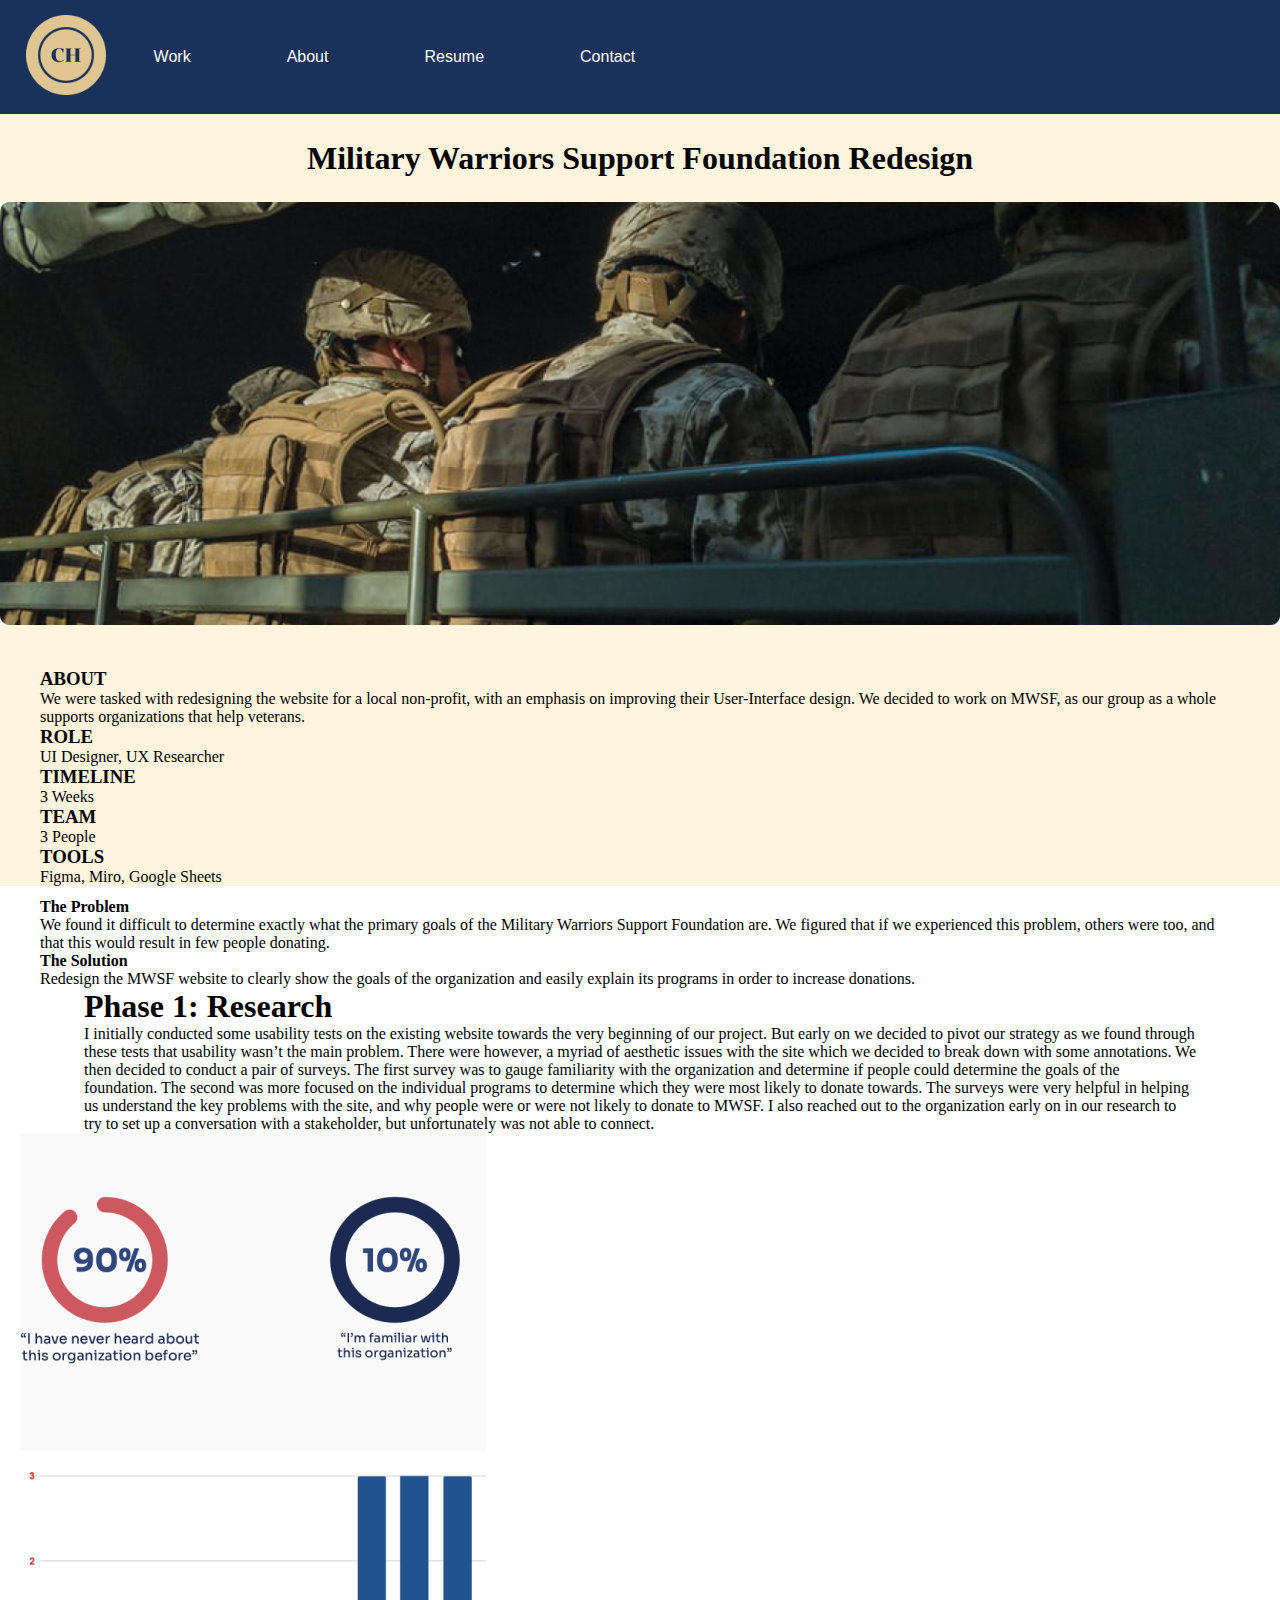
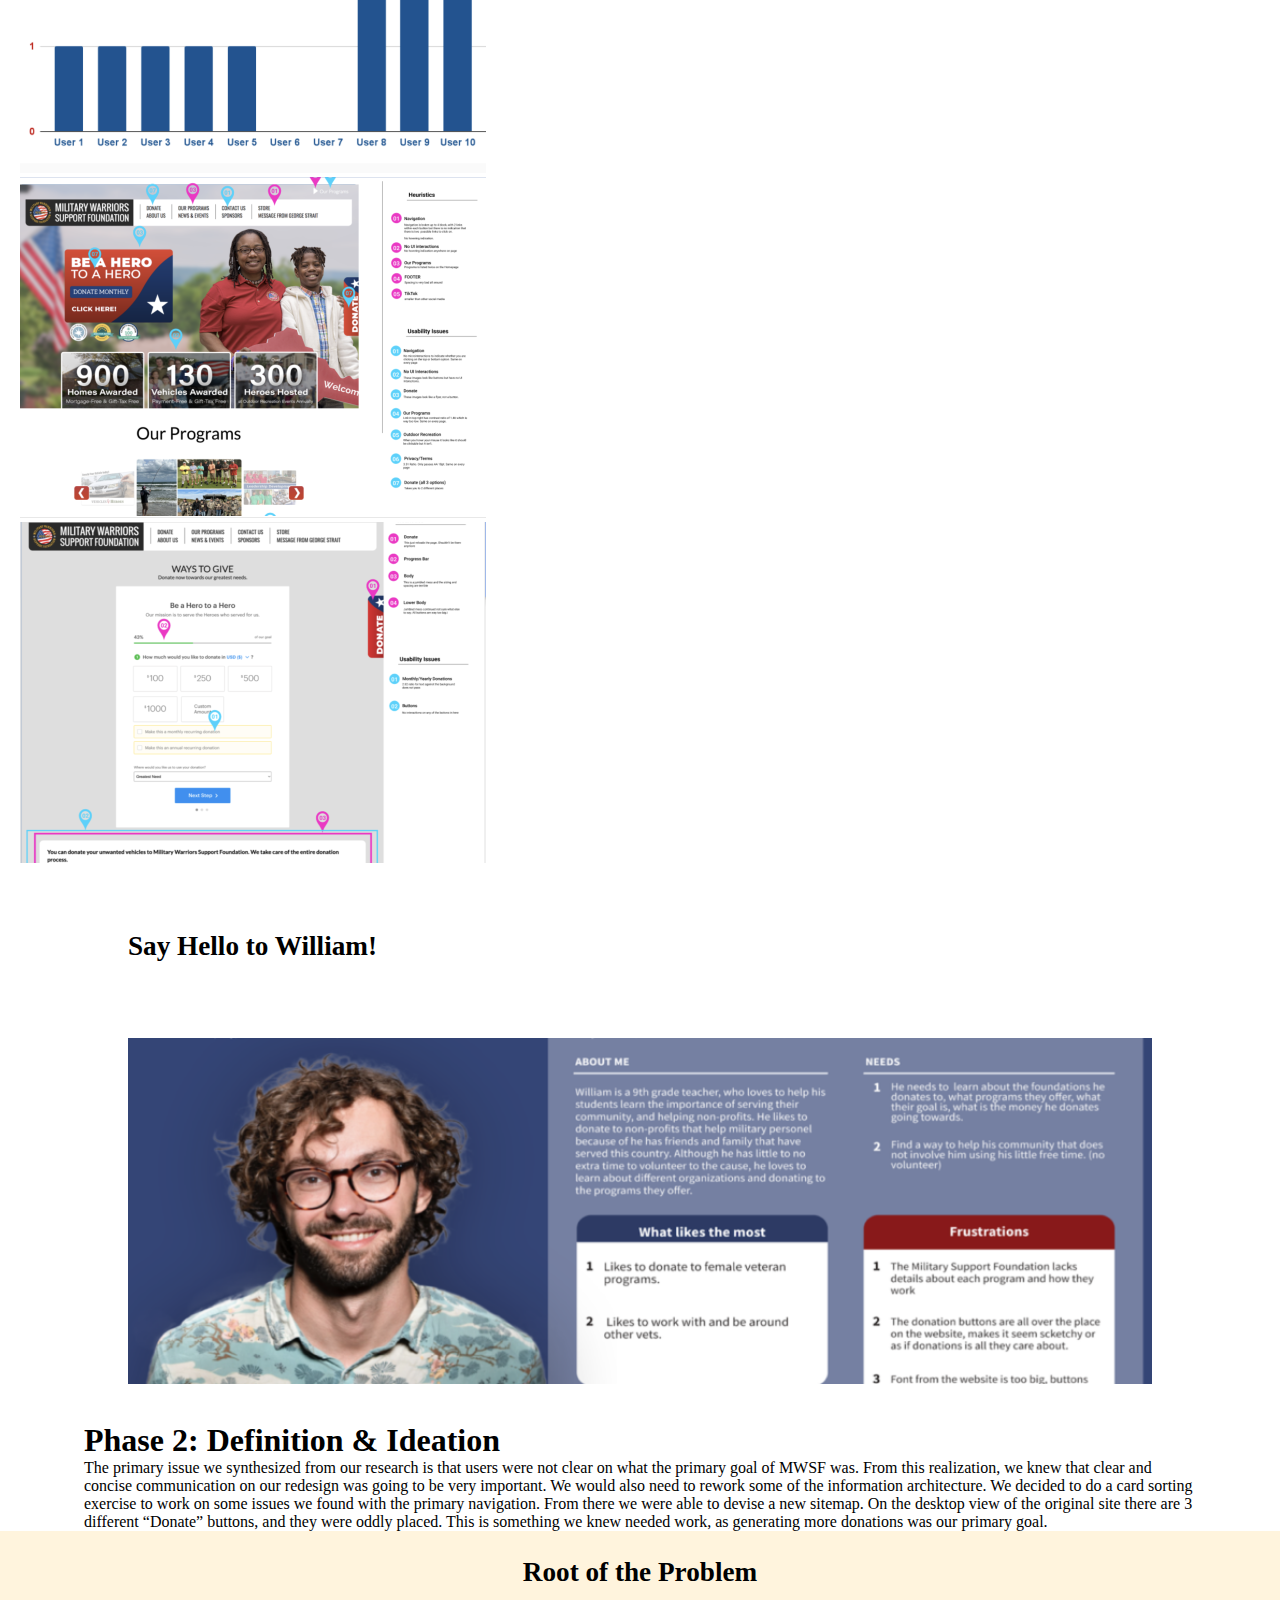
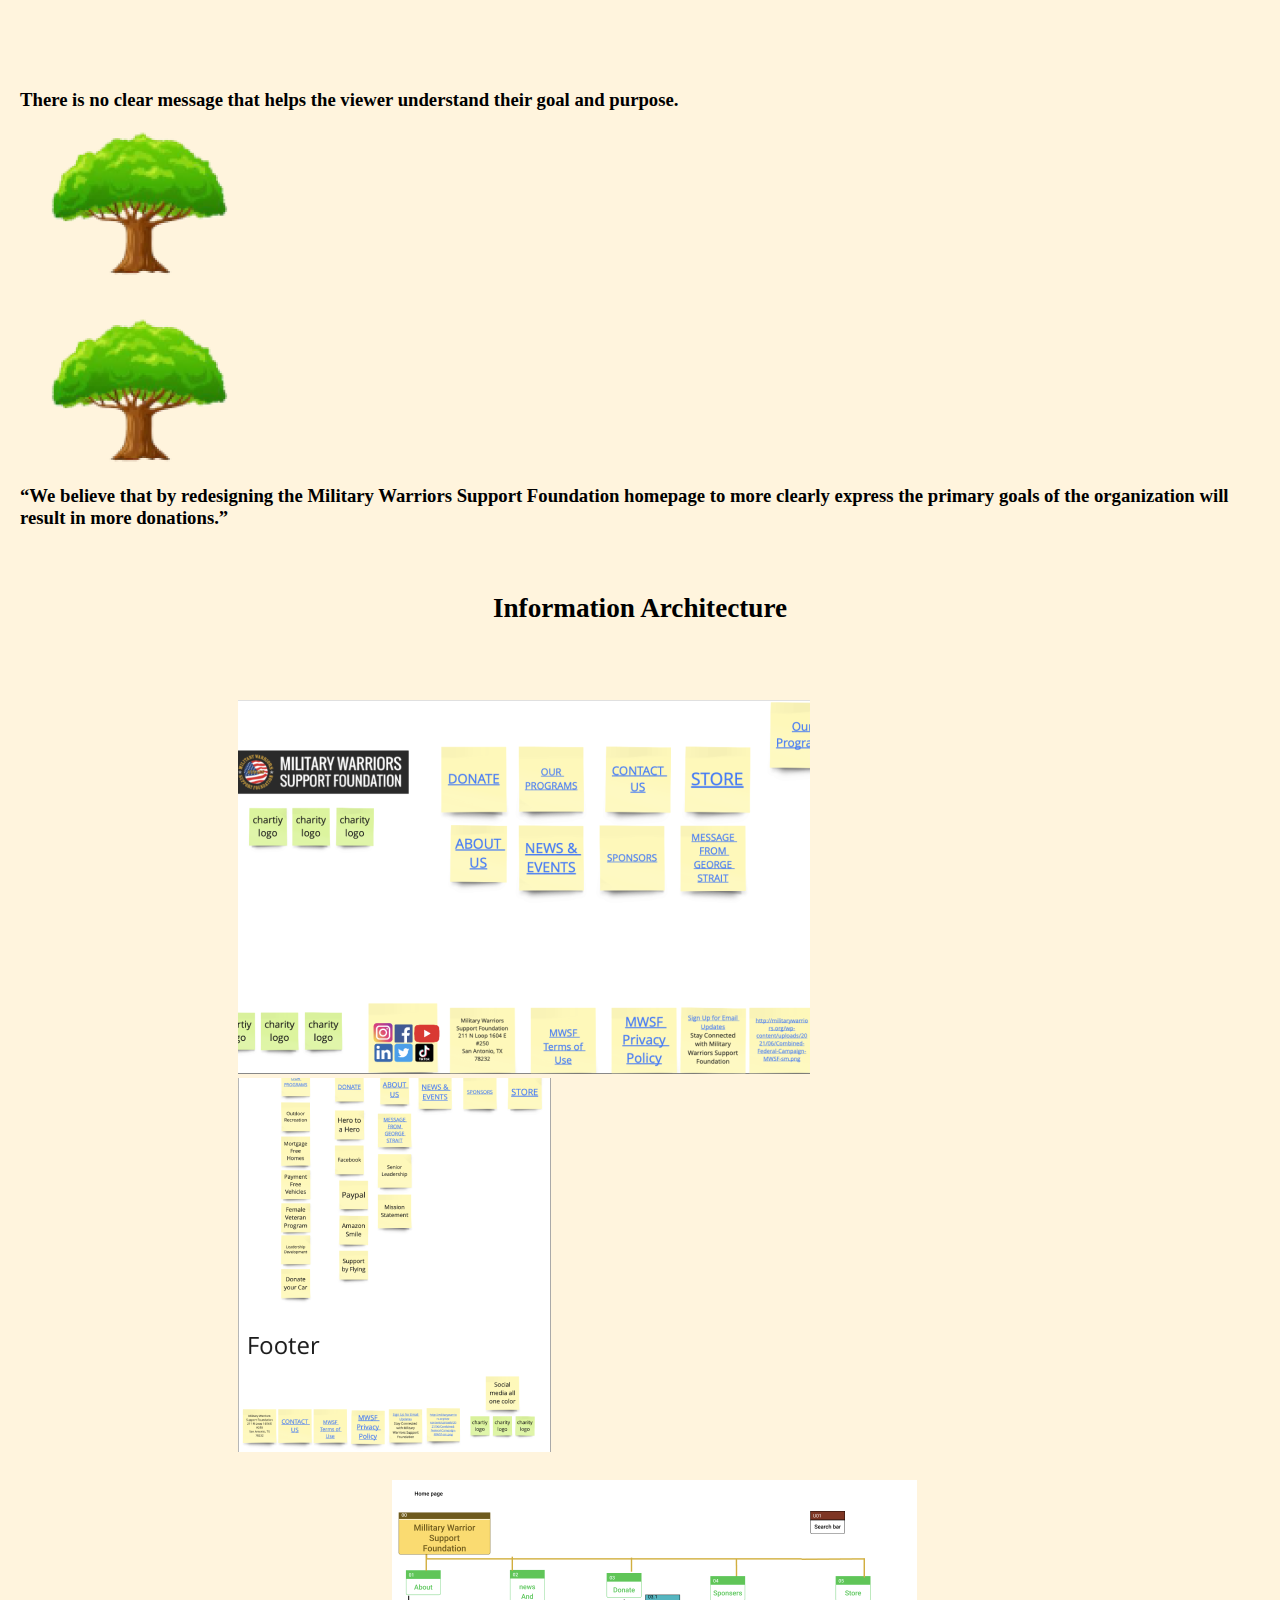
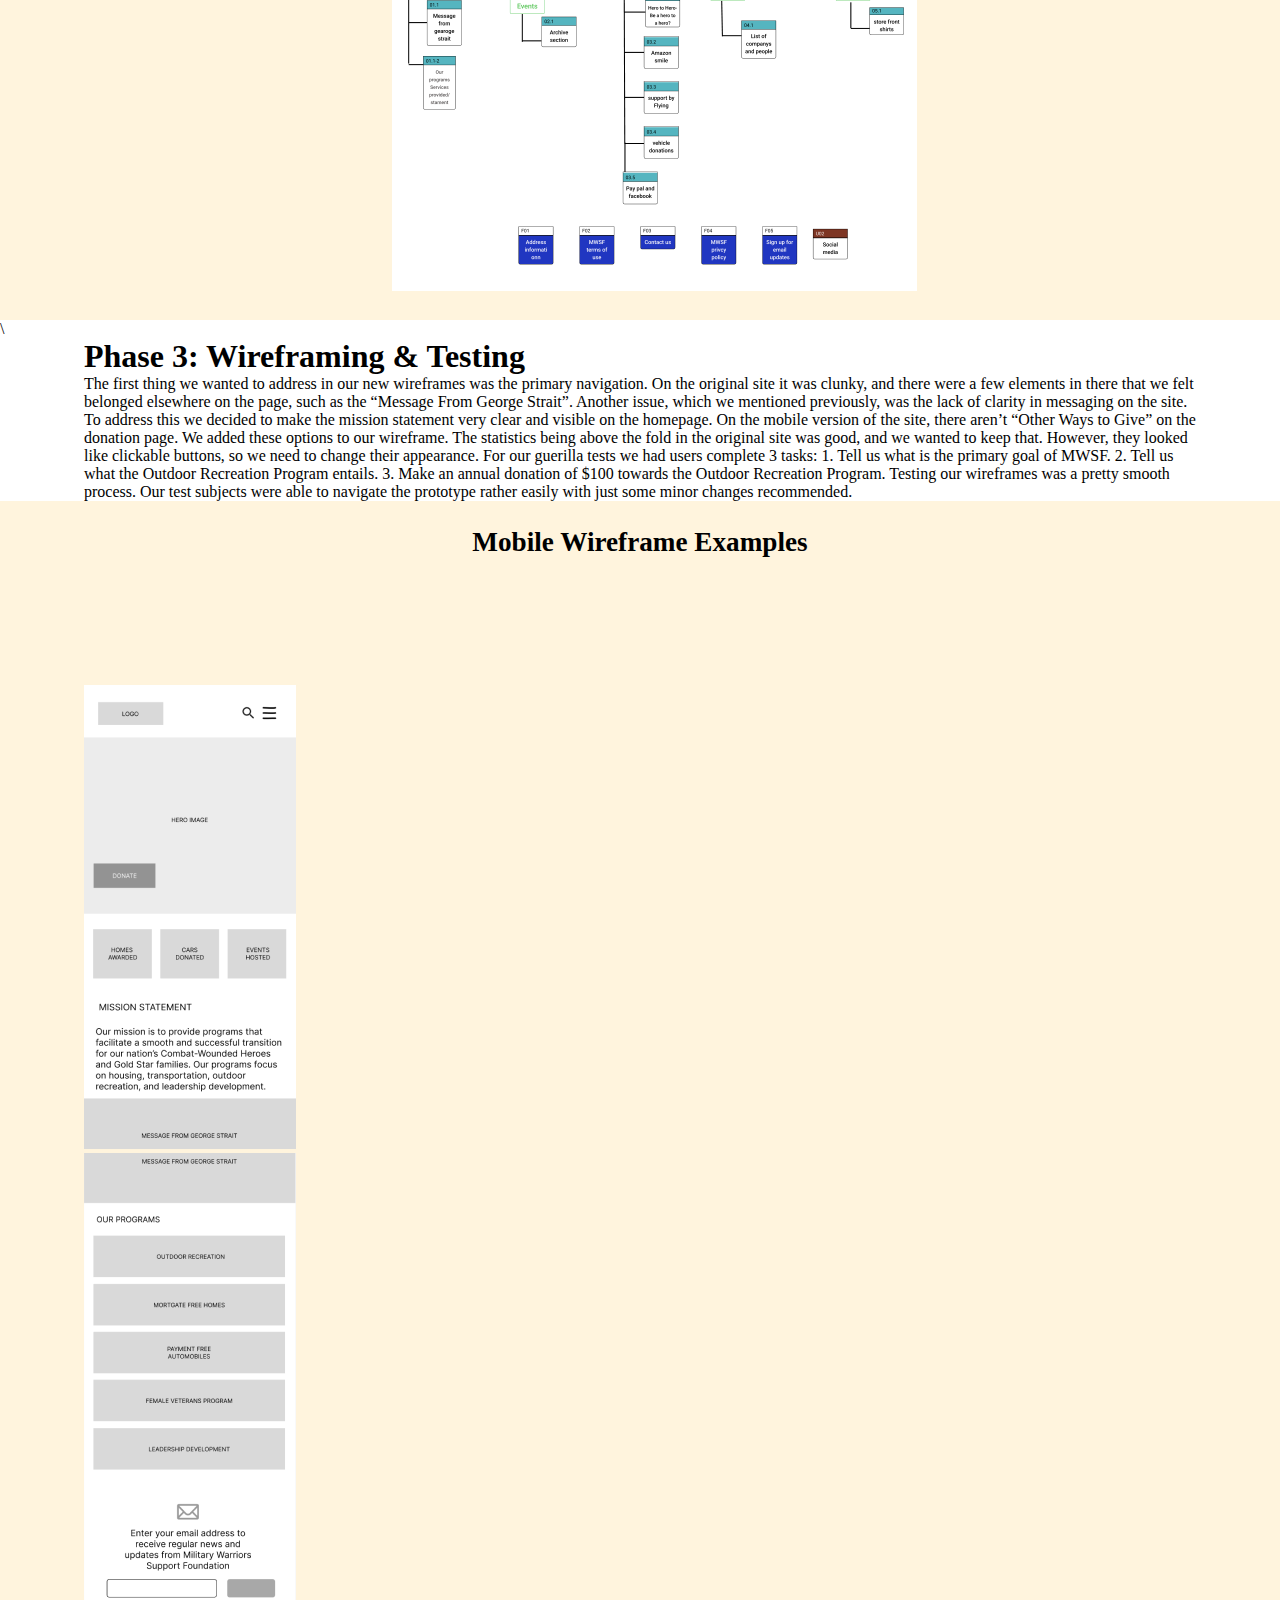
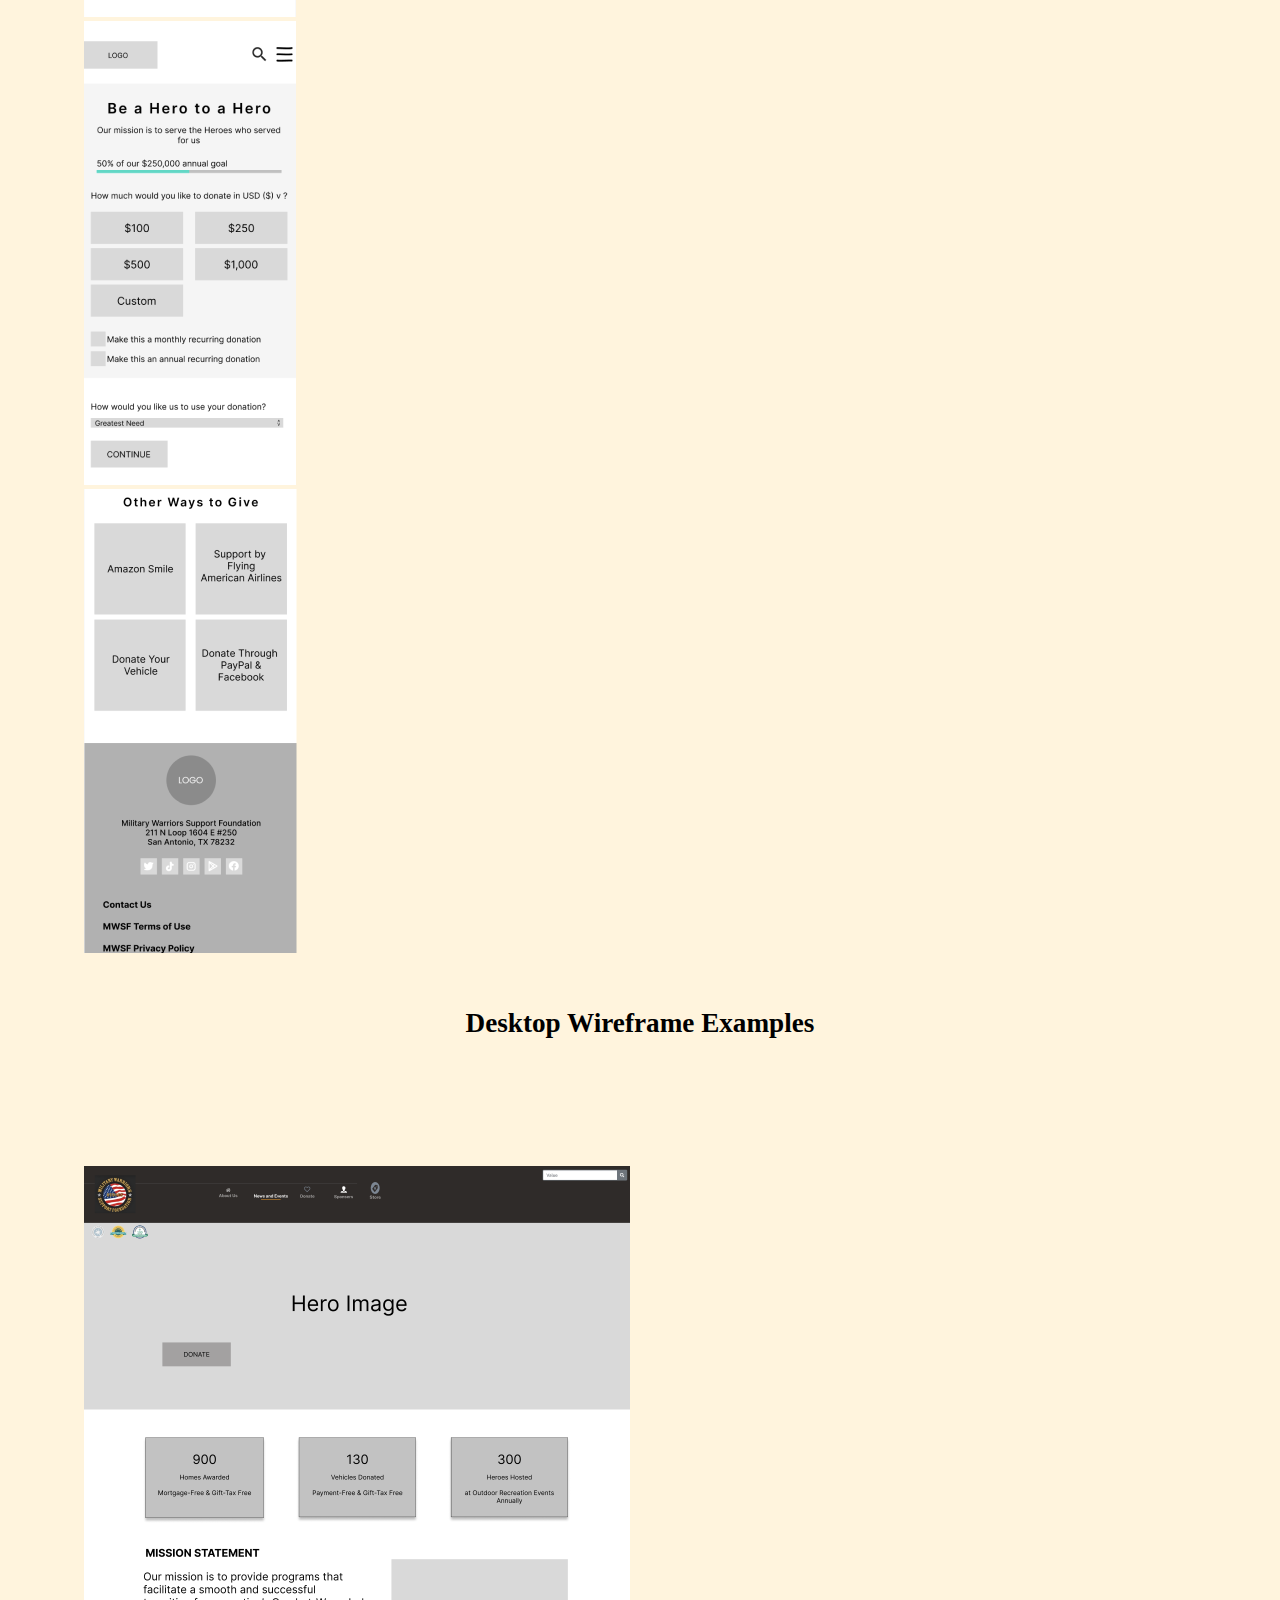
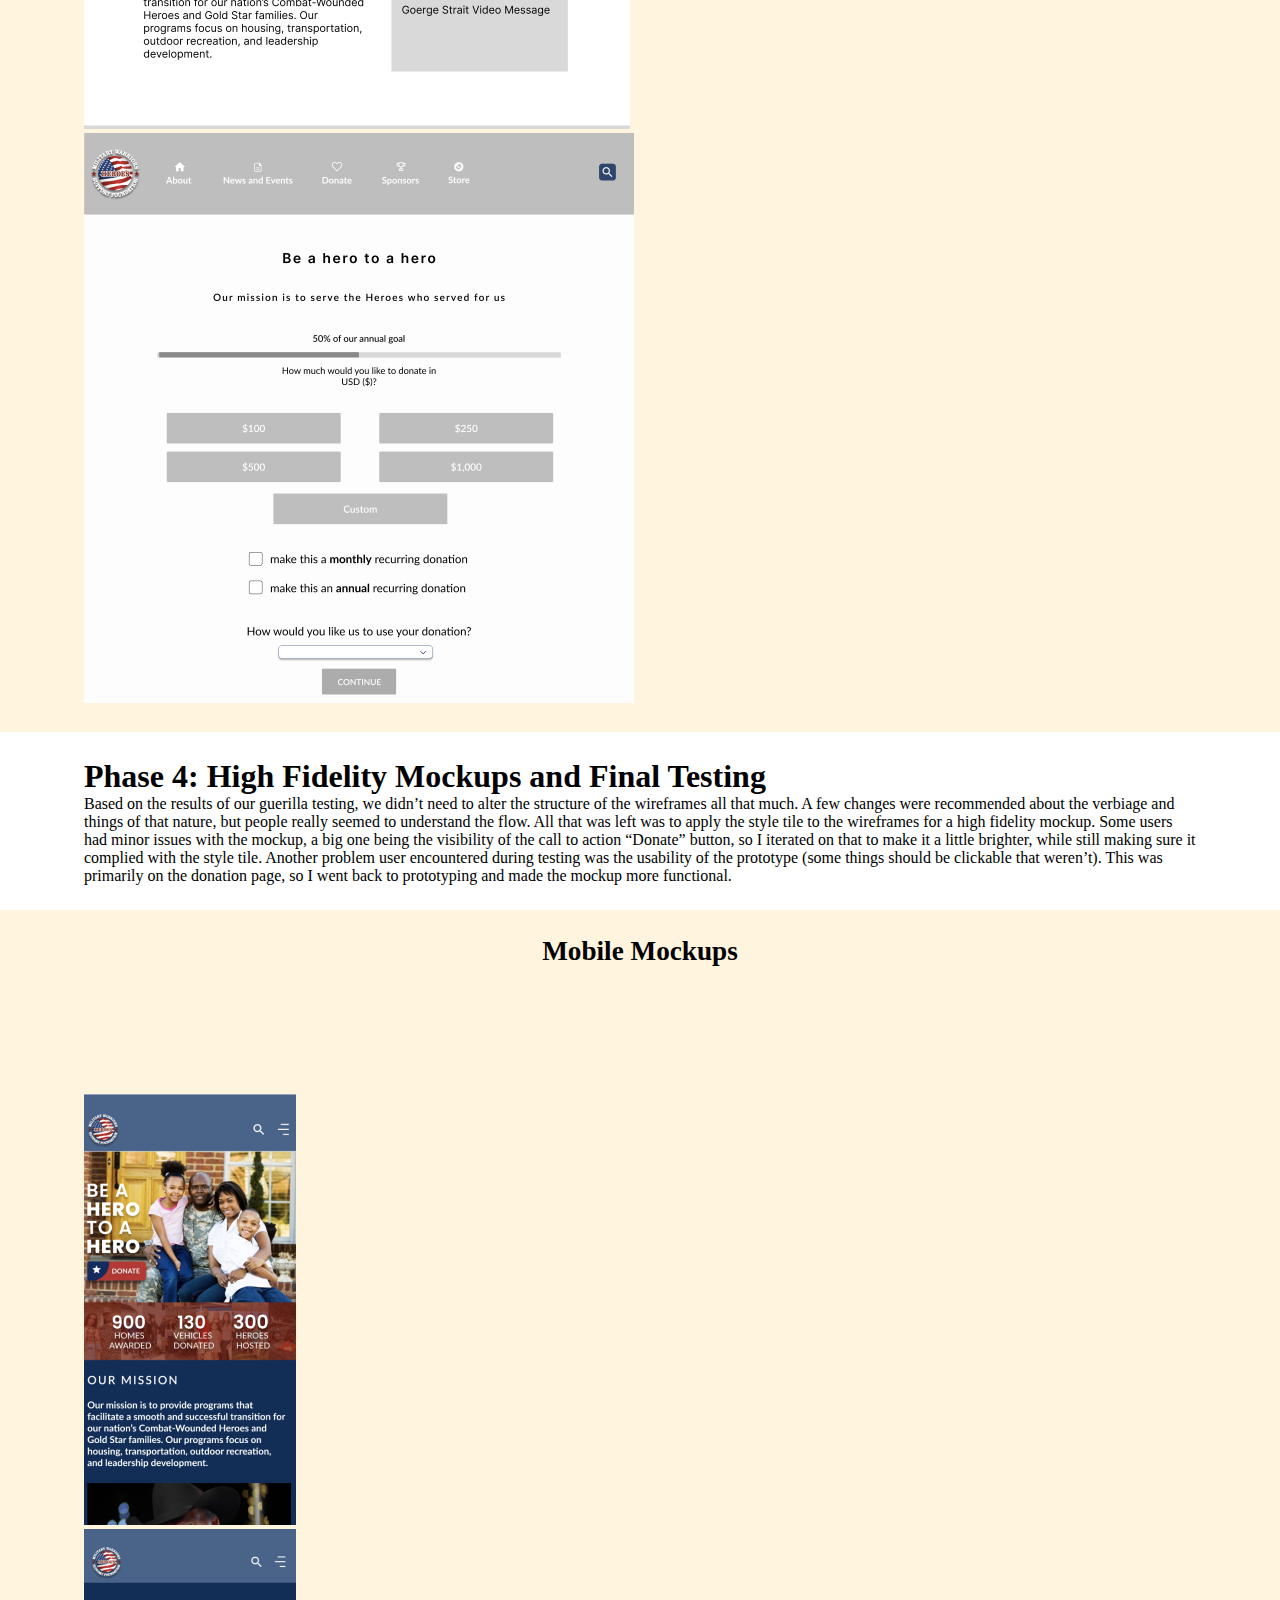
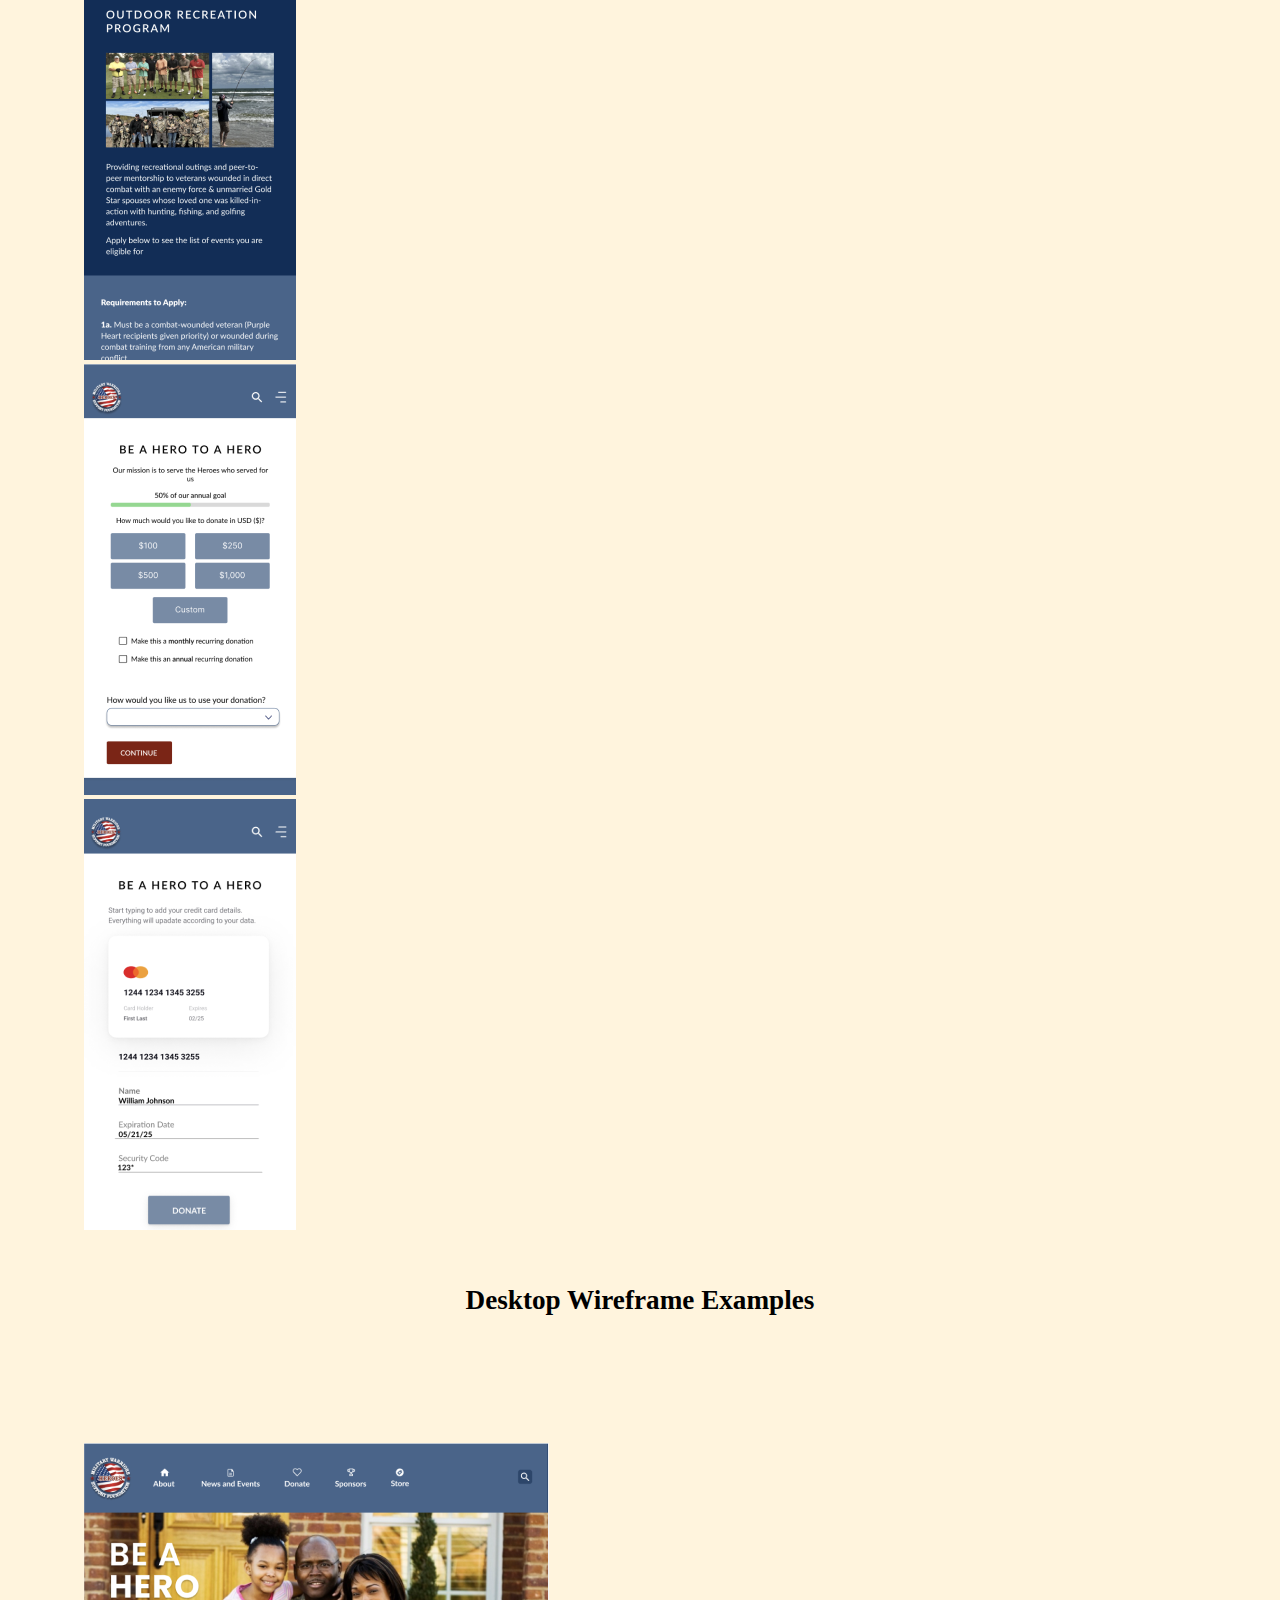
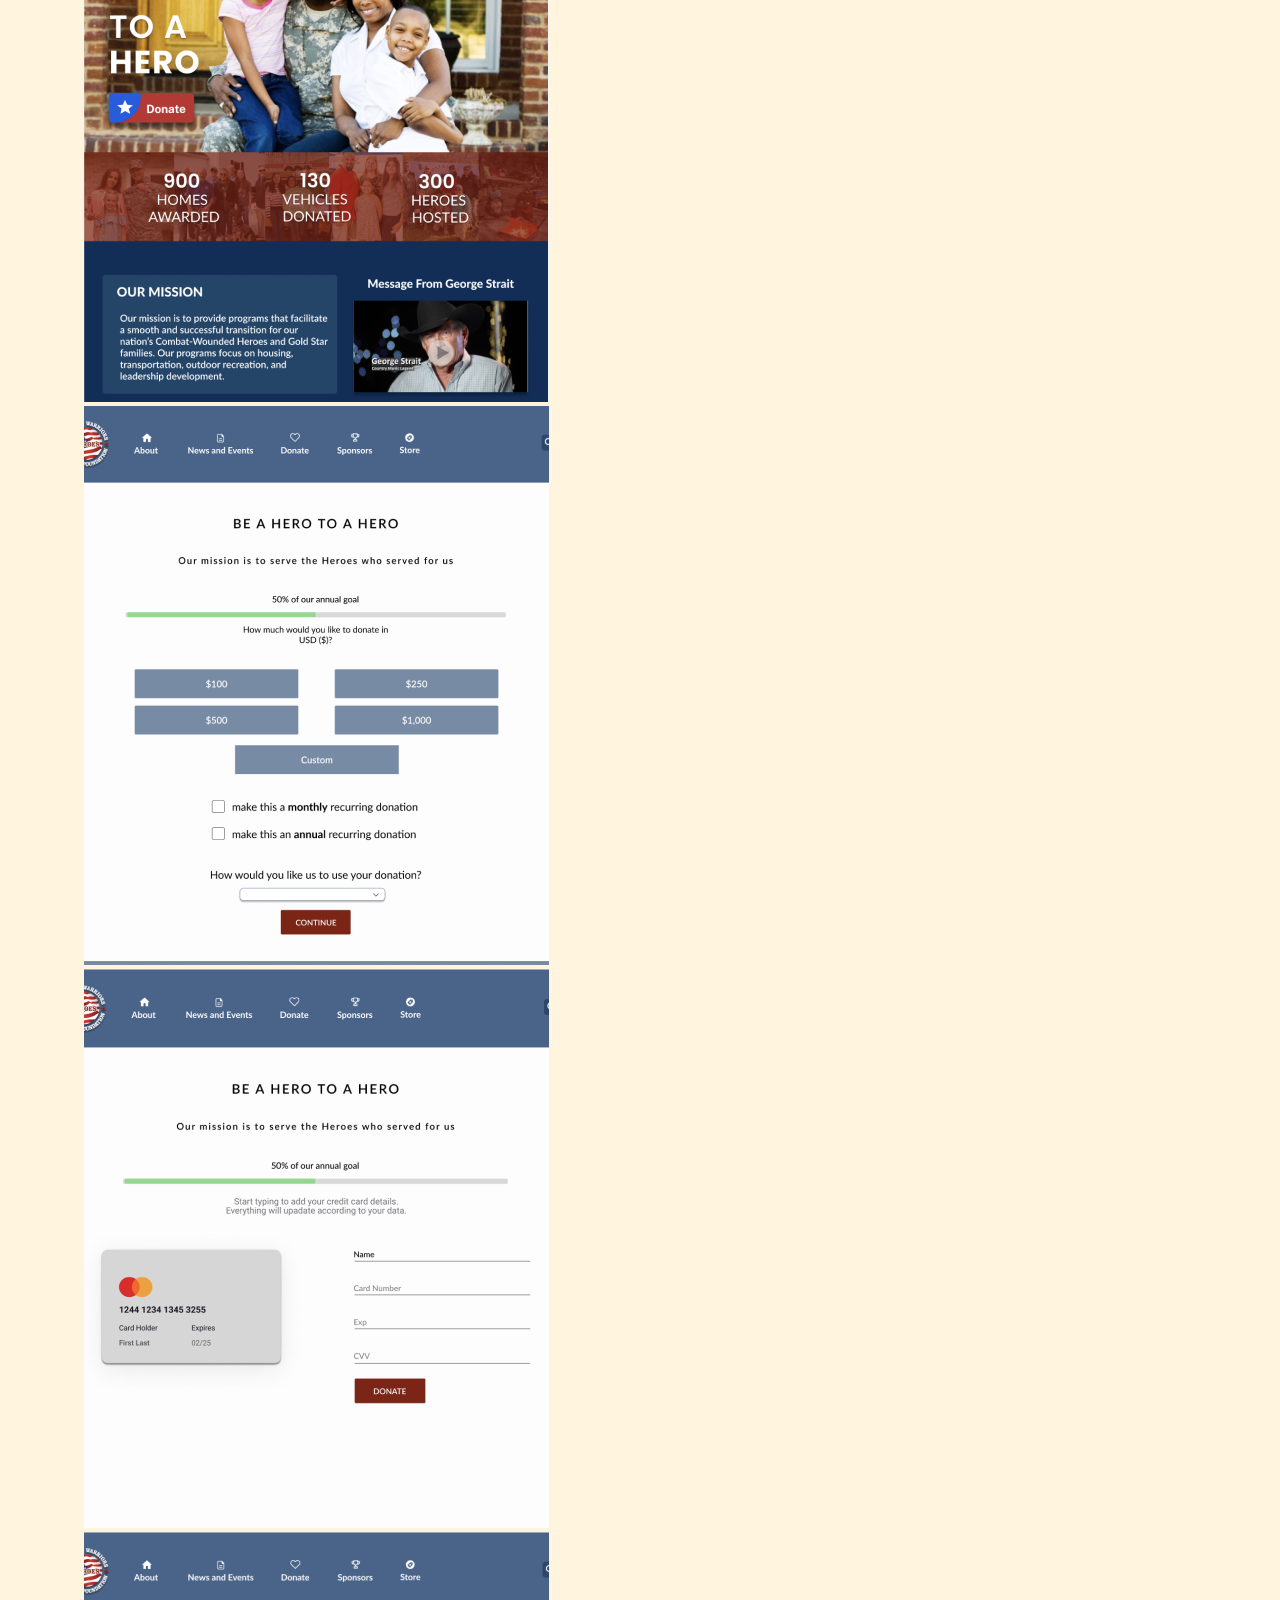
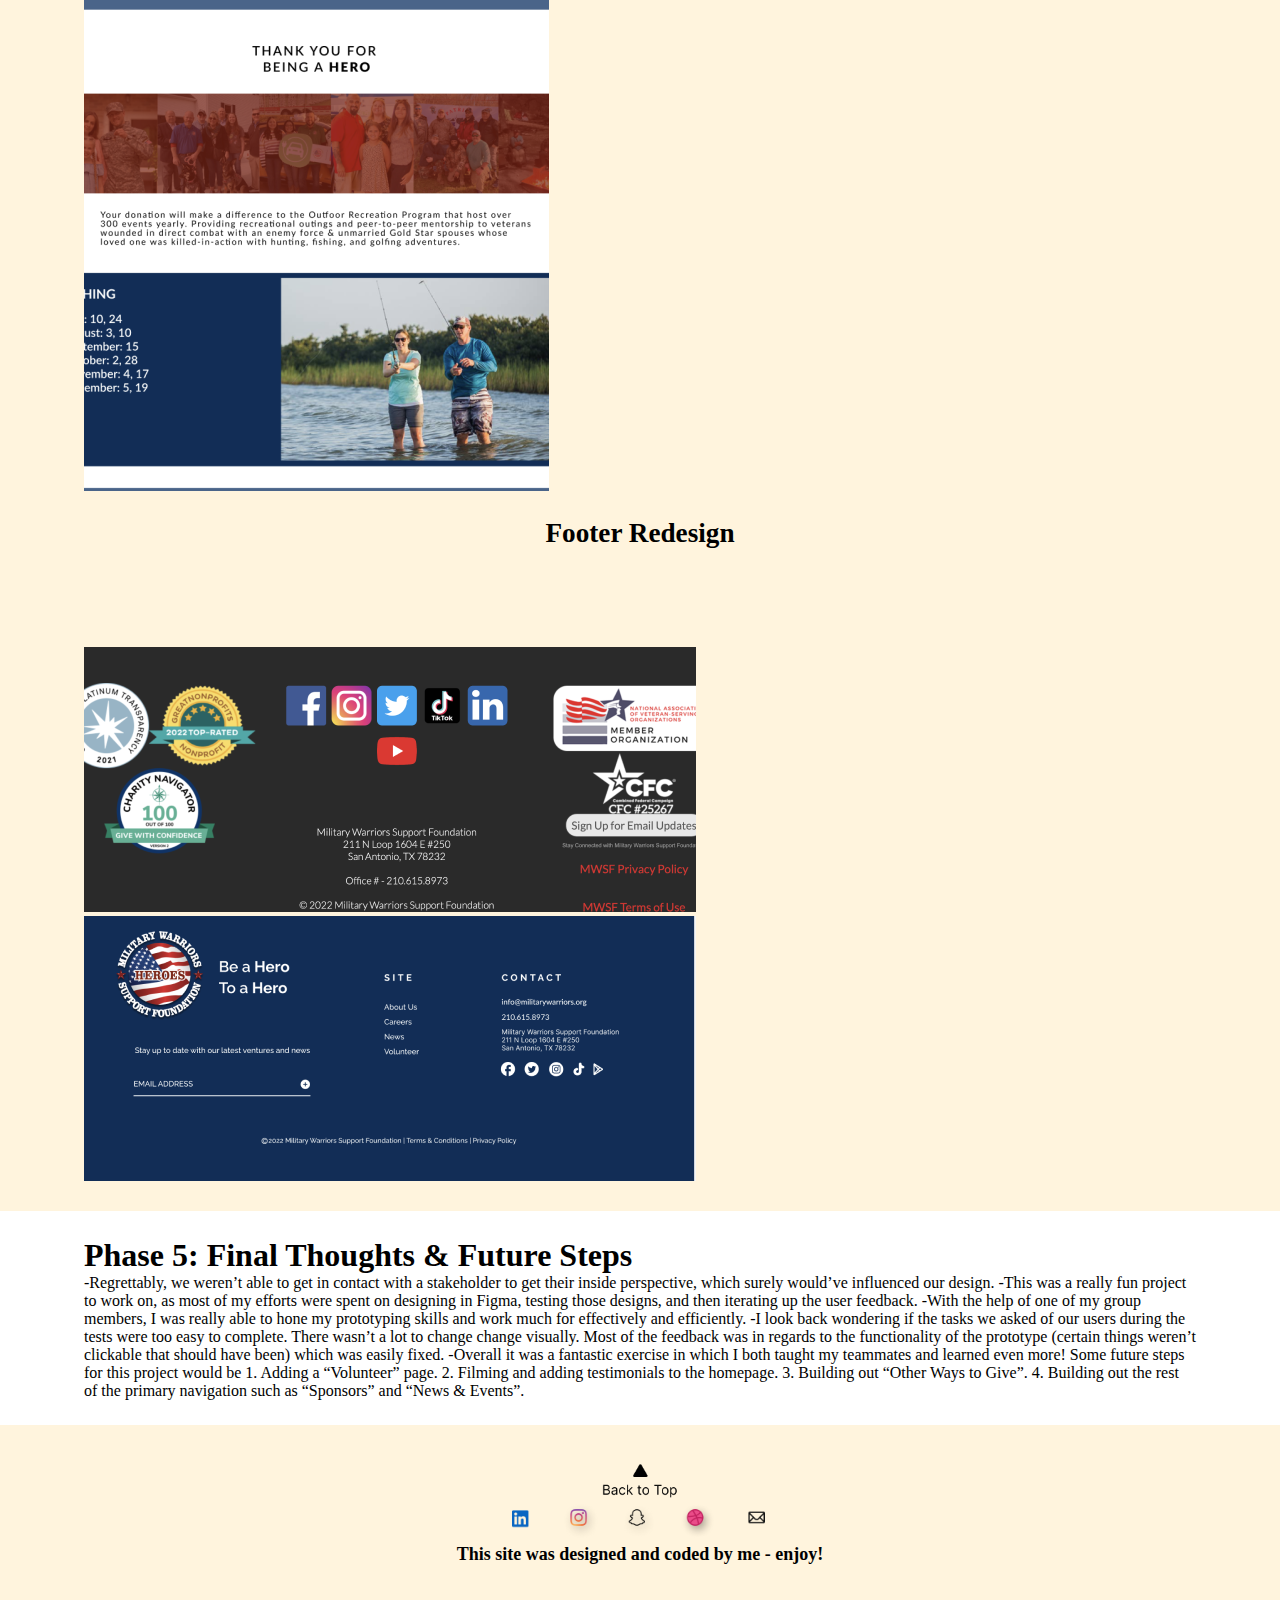
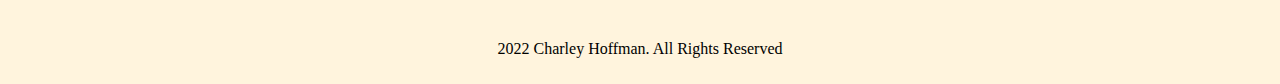
==== commit c6b6d34f: "rough draft complete" ====
--- a/caseStudy.html
+++ b/caseStudy.html
@@ -179,23 +179,117 @@
       
       Testing our wireframes was a pretty smooth process. Our test subjects were able to navigate the prototype rather easily with just some minor changes recommended.
       </p></div>
+</div>
+
+  <!--Low Fidelity Mobile Wireframes-->
+
+  <section class="lowFidelity">
+    <h2 id="lowFiMobileHeader">Mobile Wireframe Examples</h2>
+
+    <div class="container-fluid" id="lowFiMobile">
+      <div class="row">
+        <div class="col-3"> <img src="./Images/lowMobile1.png" alt="...">
+        </div>
+        <div class="col-3"> <img src="./Images/lowMobile2.png" alt="...">
+        </div>
+        <div class="col-3"> <img src="./Images/lowMobile3.png" alt="...">
+        </div>
+        <div class="col-3"> <img src="./Images/lowMobile4.png" alt="...">
+        </div>
+      </div>
+    </div>
+
+    <h2 id="lowFiDesktopHeader">Desktop Wireframe Examples</h2>
+
+    <div class="container" id="lowFiDesktop">
+      <div class="row">
+        <div class="col-6"> <img src="./Images/lowDesktop1.png" alt="...">
+        </div>
+        <div class="col-6"> <img src="./Images/lowDesktop2.png" alt="...">
+        </div>
+      </div>
+    </section>
+
+<!--Phase 4 Start-->
+
+<div class="container-fluid" id="hiFiMockupsHeader">
+  <div class="row"> <h1>Phase 4: High Fidelity Mockups and Final Testing</h1></div>
+  <div class="row"> <p>Based on the results of our guerilla testing, we didn’t need to alter the structure of the wireframes all that much. A few changes were recommended about the verbiage and things of that nature, but people really seemed to understand the flow. All that was left was to apply the style tile to the wireframes for a high fidelity mockup.
+
+    Some users had minor issues with the mockup, a big one being the visibility of the call to action “Donate” button, so I iterated on that to make it a little brighter, while still making sure it complied with the style tile. Another problem user encountered during testing was the usability of the prototype (some things should be clickable that weren’t). This was primarily on the donation page, so I went back to prototyping and made the mockup more functional.
+    </p></div>
+</div>
+
+<section class="hiFidelity">
+  <h2 id="hiFiMobileHeader">Mobile Mockups</h2>
+
+  <div class="container-fluid" id="hiFiMobile">
+    <div class="row">
+      <div class="col-3"> <img src="./Images/hifi1.png" alt="...">
+      </div>
+      <div class="col-3"> <img src="./Images/hifi2.png" alt="...">
+      </div>
+      <div class="col-3"> <img src="./Images/hifi3.png" alt="...">
+      </div>
+      <div class="col-3"> <img src="./Images/hifi4.png" alt="...">
+      </div>
+    </div>
   </div>
 
-  <h2 id="lowFiMobileHeader">Mobile Wireframe Examples</h2>
-
-  <div class="container-fluid" id="lowFiMobile">
+  <h2 id="lowFiDesktopHeader">Desktop Wireframe Examples</h2>
+
+  <div class="container" id="lowFiDesktop">
     <div class="row">
-      <div class="col-3"> <img src="./Images/lowMobile1.png" alt="...">
-      </div>
-      <div class="col-3"> <img src="./Images/lowMobile2.png" alt="...">
-      </div>
-      <div class="col-3"> <img src="./Images/lowMobile3.png" alt="...">
-      </div>
-      <div class="col-3"> <img src="./Images/lowMobile4.png" alt="...">
-      </div>
-    </div>
+      <div class="col-6"> <img src="./Images/hifiDesk1.png" alt="...">
+      </div>
+      <div class="col-6"> <img src="./Images/hifiDesk2.png" alt="...">
+      </div>
+    </div>
+    <div class="row">
+      <div class="col-6"> <img src="./Images/hifiDesk3.png" alt="...">
+      </div>
+      <div class="col-6"> <img src="./Images/hifiDesk4.png" alt="...">
+      </div>
+    </div>
+
+    <h2 id="lowFiDesktopHeader">Footer Redesign</h2>
+
+    <div class="container" id="footer">
+      <div class="row">
+        <div class="col-6"> <img src="./Images/footerOld.png" alt="...">
+        </div>
+        <div class="col-6"> <img src="./Images/footerNew.png" alt="...">
+        </div>
+      </div>
+    </div>
+  </section>
+
+  <div class="container-fluid" id="finalThoughts">
+    <div class="row"> <h1>Phase 5: Final Thoughts & Future Steps</h1></div>
+    <div class="row"> <p>-Regrettably, we weren’t able to get in contact with a stakeholder to get their inside perspective, which surely would’ve influenced our design.
+
+      -This was a really fun project to work on, as most of my efforts were spent on designing in Figma, testing those designs, and then iterating up the user feedback.
+       
+      -With the help of one of my group members, I was really able to hone my prototyping skills and work much for effectively and efficiently.
+      
+      -I look back wondering if the tasks we asked of our users during the tests were too easy to complete.  There wasn’t a lot to change change visually. Most of the feedback was in regards to the functionality of the prototype (certain things weren’t clickable that should have been) which was easily fixed.
+      
+      -Overall it was a fantastic exercise in which I both taught my teammates and learned even more!
+      
+      Some future steps for this project would be 1. Adding a “Volunteer” page. 2. Filming and adding testimonials to the homepage. 3. Building out “Other Ways to Give”. 4. Building out the rest of the primary navigation such as “Sponsors” and “News & Events”.
+      </p></div>
   </div>
 
+  <section class="footer">
+    <div class="footerContent">
+        <div class="backToTop">
+            <img src="./Images/backToTop.png" class="btt">
+        </div>
+        <img src="./Images/footerSocial.png" class="footerSocial">
+        <h2 class= "enjoy">This site was designed and coded by me - enjoy!</h2>
+        <p2 class="copyright">2022 Charley Hoffman. All Rights Reserved</p2>
+    </div>
+</section>
 
       
 
--- a/CSS/style.css
+++ b/CSS/style.css
@@ -299,8 +299,75 @@
 
 #lowFiMobile {
     padding-top: 2%;
-    padding-left: 5;
-    padding-right: 5;
+    padding-left: 5%;
+    padding-right: 5%;
+    padding-bottom: 2%;
+}
+
+#lowFiMobileHeader {
+    font-size: 170%;
+    text-align: center;
+    padding-bottom: 2%;
+    padding-top: 2%;
+}
+
+#lowFiDesktopHeader {
+    font-size: 170%;
+    text-align: center;
+    padding-bottom: 2%;
+    padding-top: 2%;
+}
+
+#lowFiDesktop {
+    padding-top: 2%;
+    padding-left: 5%;
+    padding-right: 5%;
+    padding-bottom: 2%;
+}
+
+.lowFidelity {
+    background-color: #FFF4DD;
+}
+
+#hiFiMockups {
+    padding-left: 5%;
+    padding-right: 5%;
+}
+
+#hiFiMockupsHeader {
+    padding-left: 5%;
+    padding-right: 5%;
+    padding-top: 2%;
+    padding-bottom: 2%;
+}
+
+#hiFiMobileHeader {
+    font-size: 170%;
+    text-align: center;
+    padding-bottom: 2%;
+    padding-top: 2%;
+}
+
+#hiFiMobile {
+    padding-top: 2%;
+    padding-left: 5%;
+    padding-right: 5%;
+    padding-bottom: 2%;
+}
+
+.hiFidelity {
+    background-color: #FFF4DD;
+}
+
+#footer {
+    padding-right: 20%;
+}
+
+#finalThoughts {
+    padding-top: 2%;
+    padding-left: 5%;
+    padding-right: 5%;
+    padding-bottom: 2%;
 }
 
 /* Media Query */
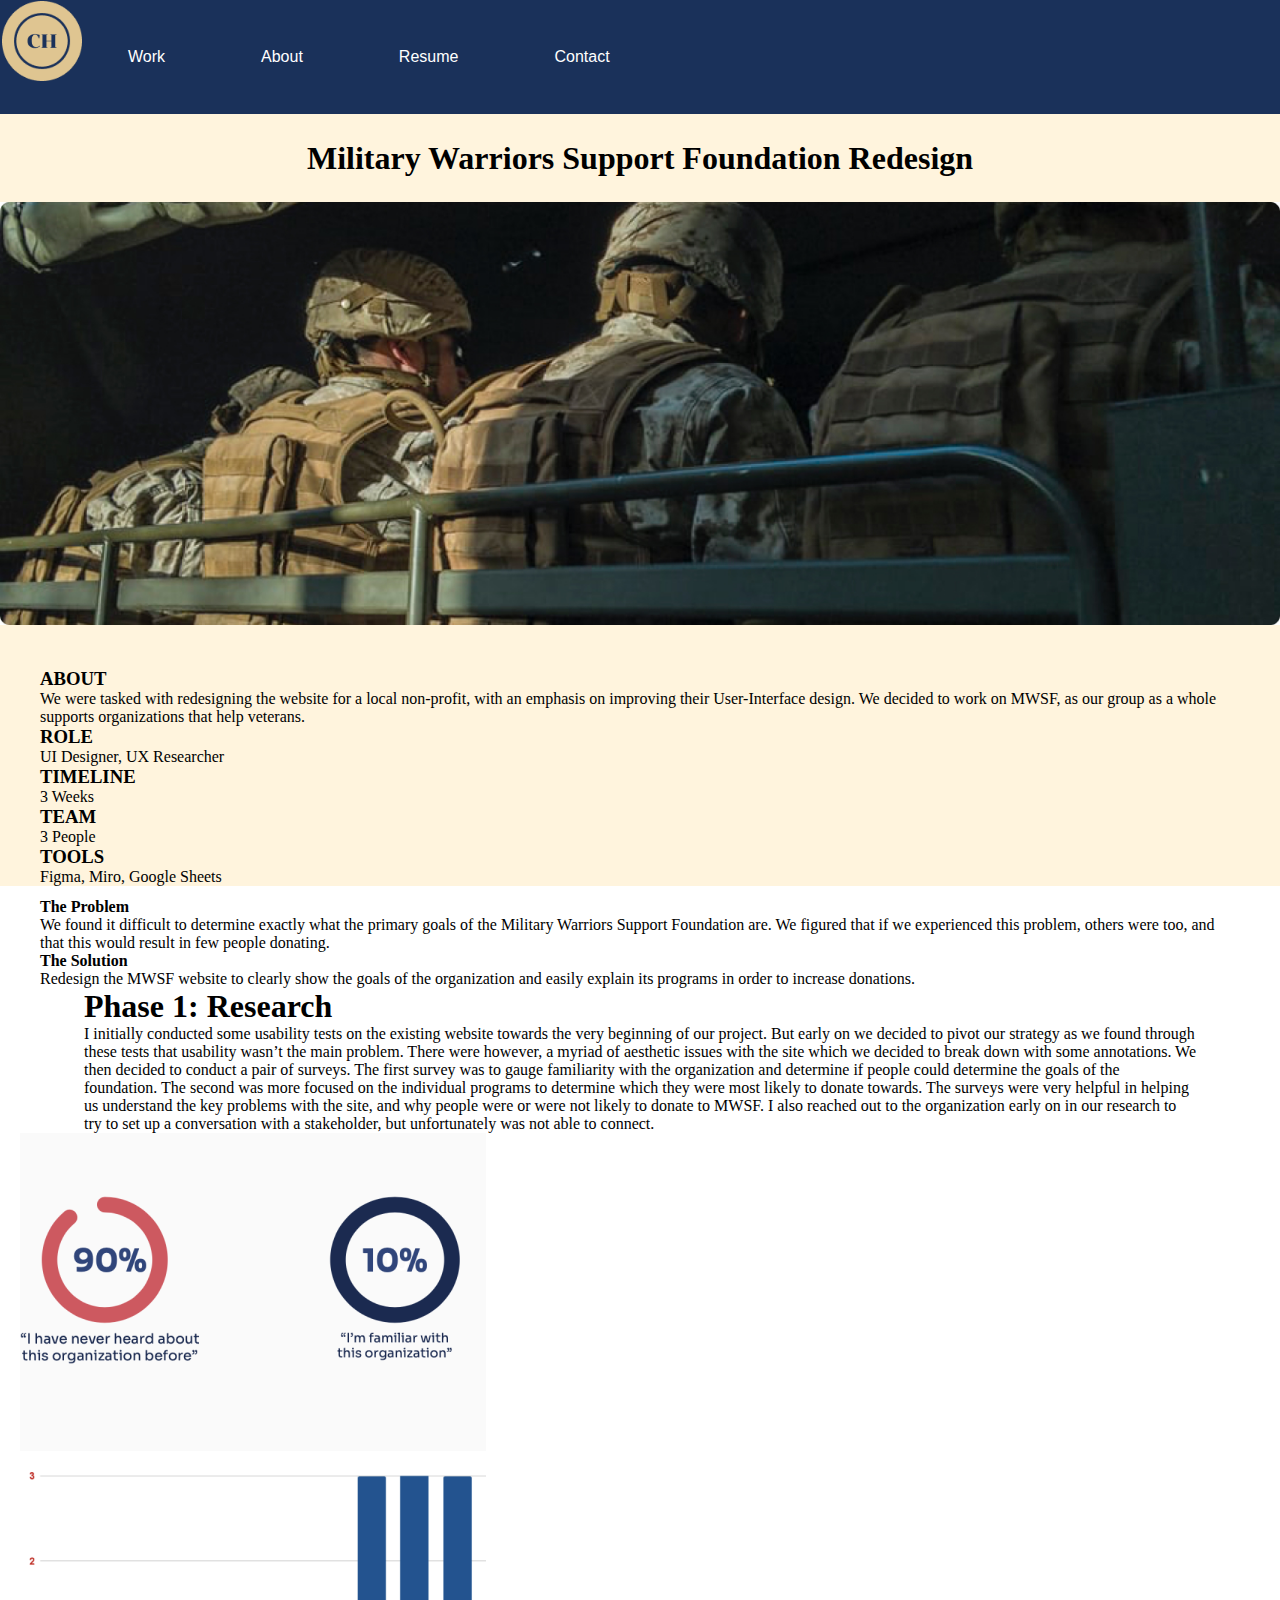
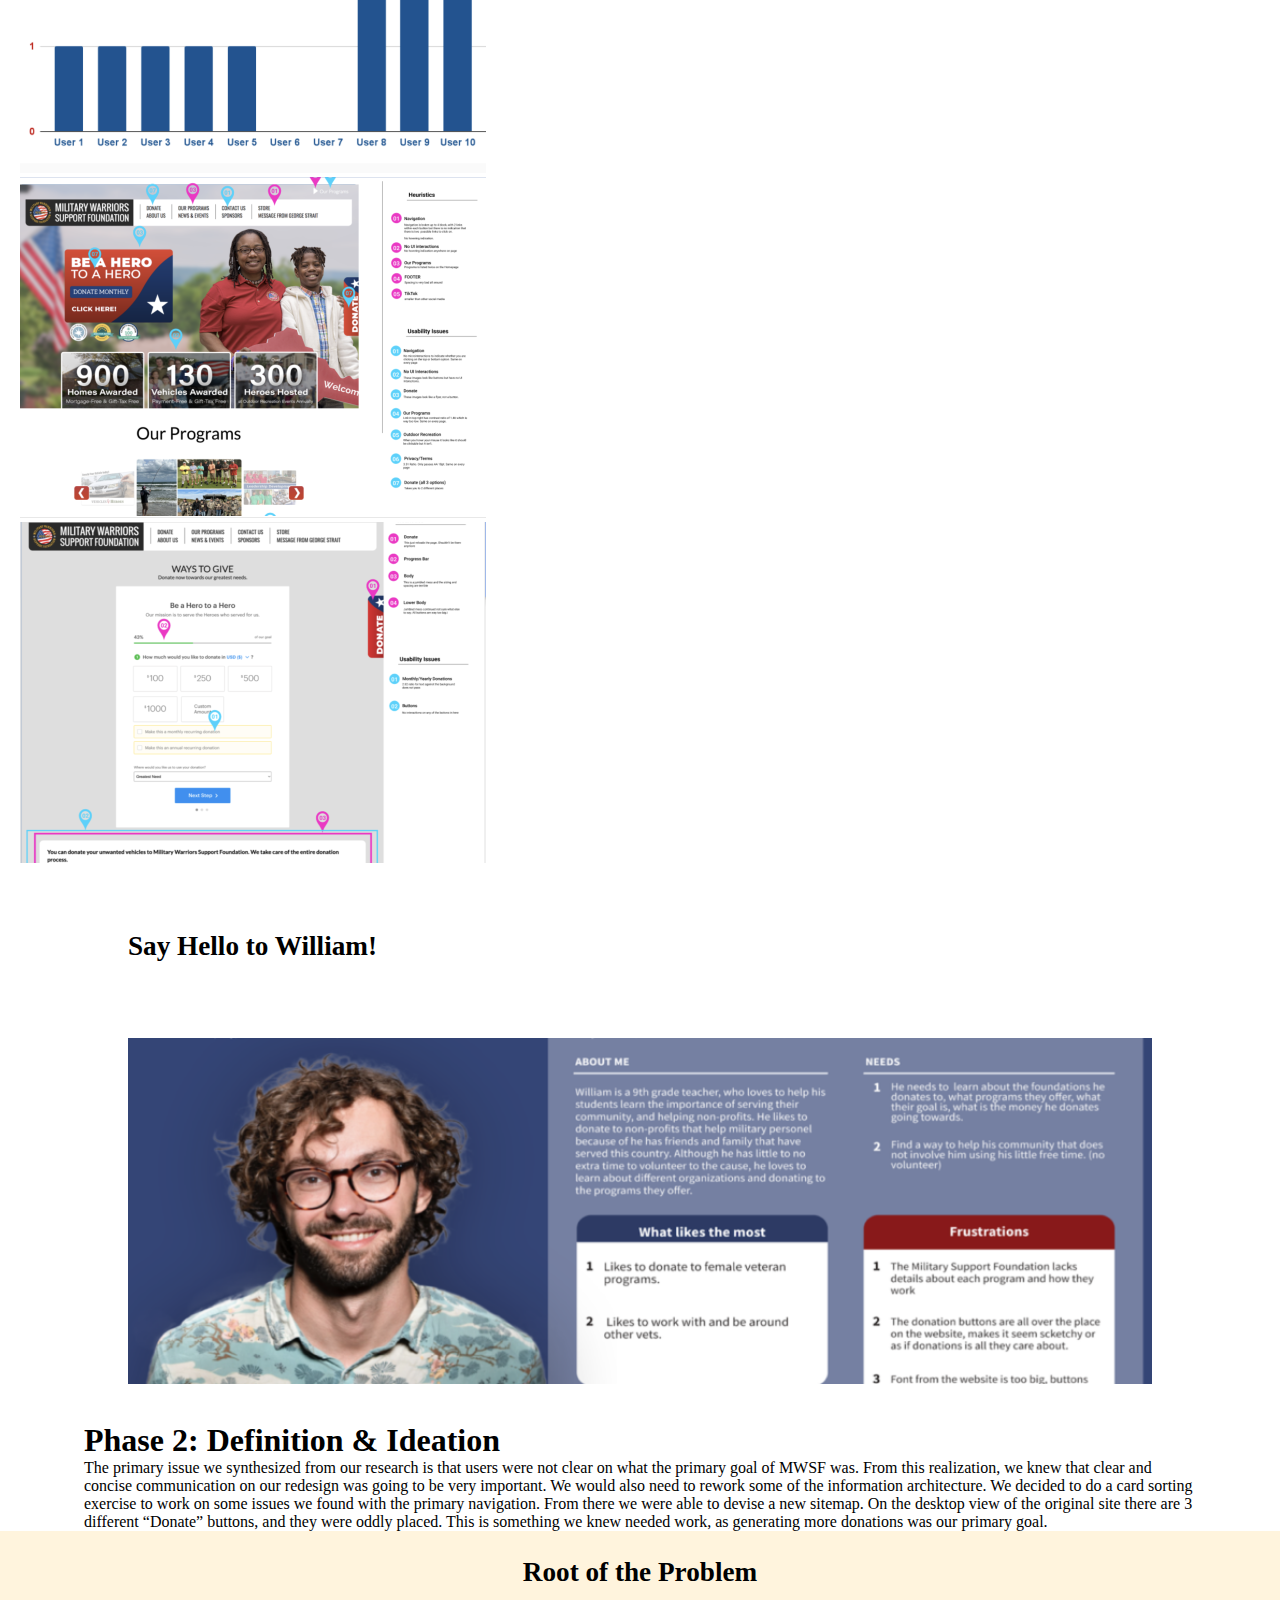
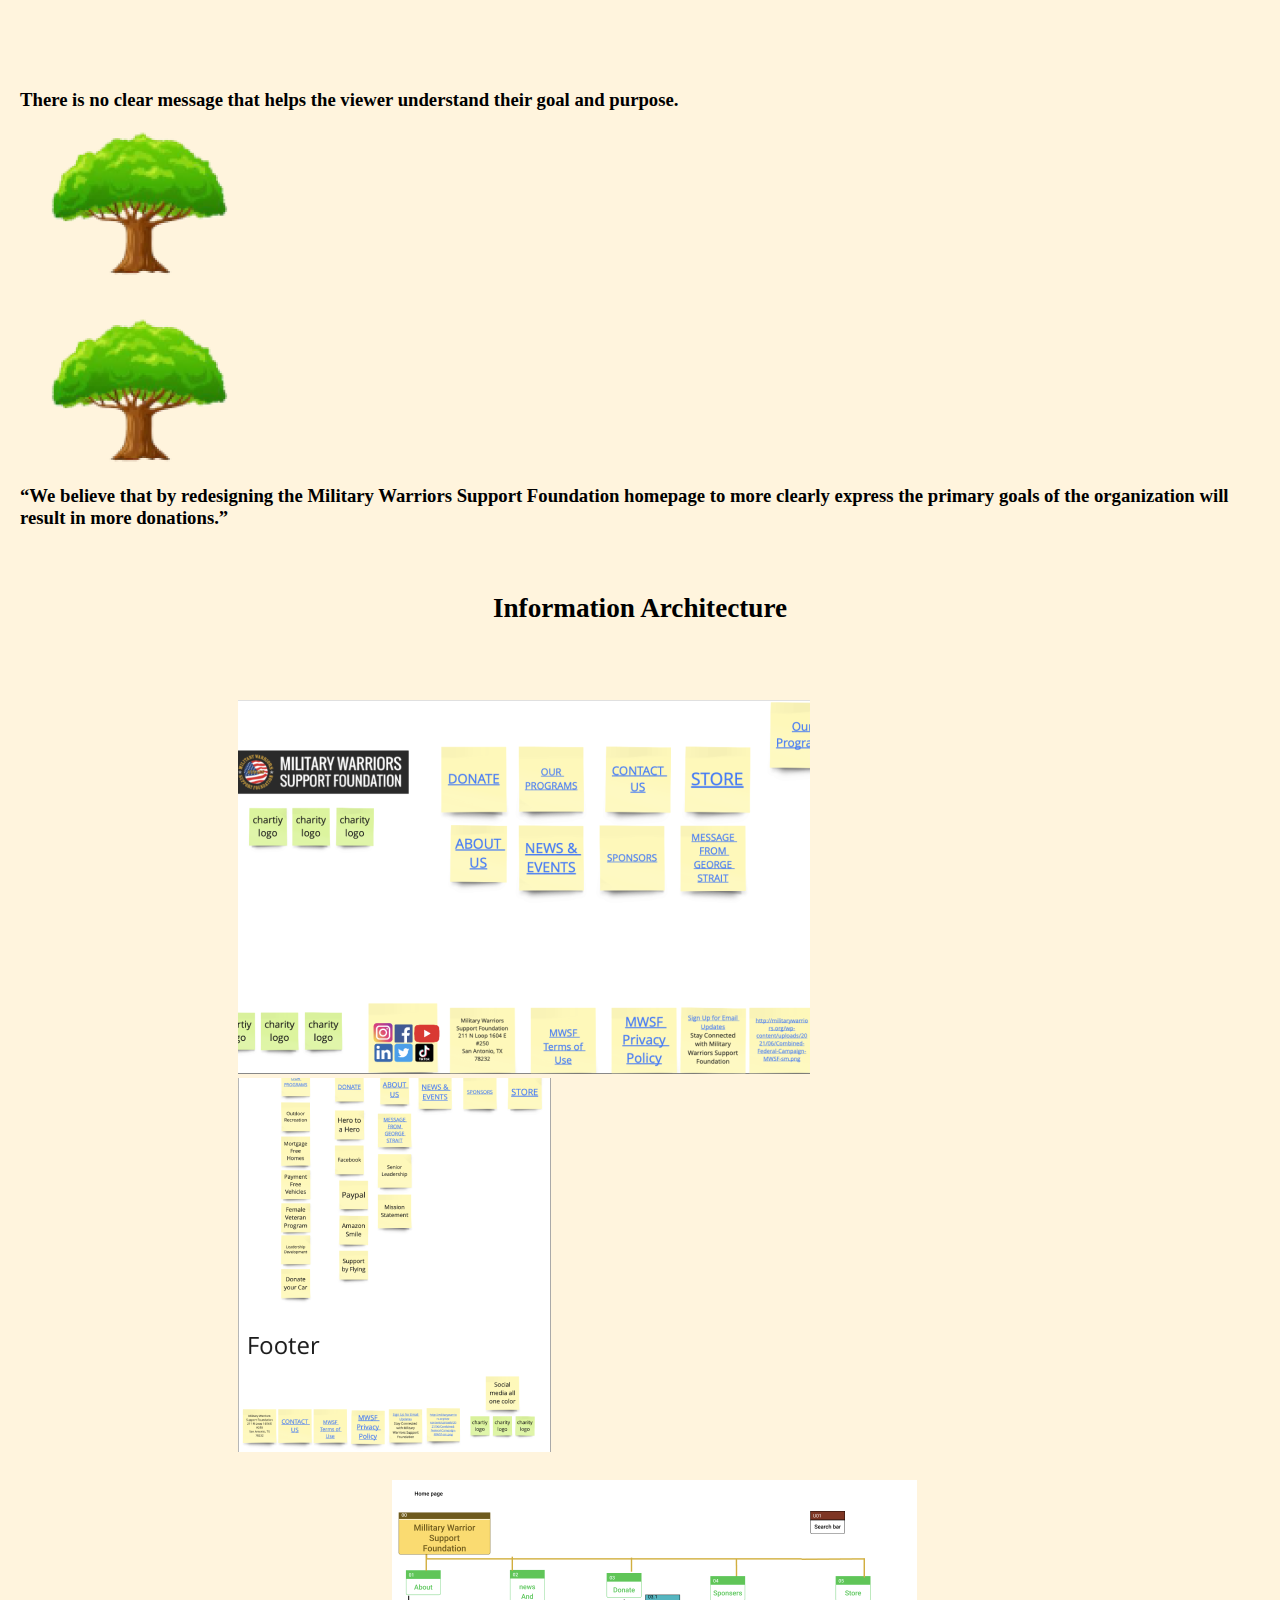
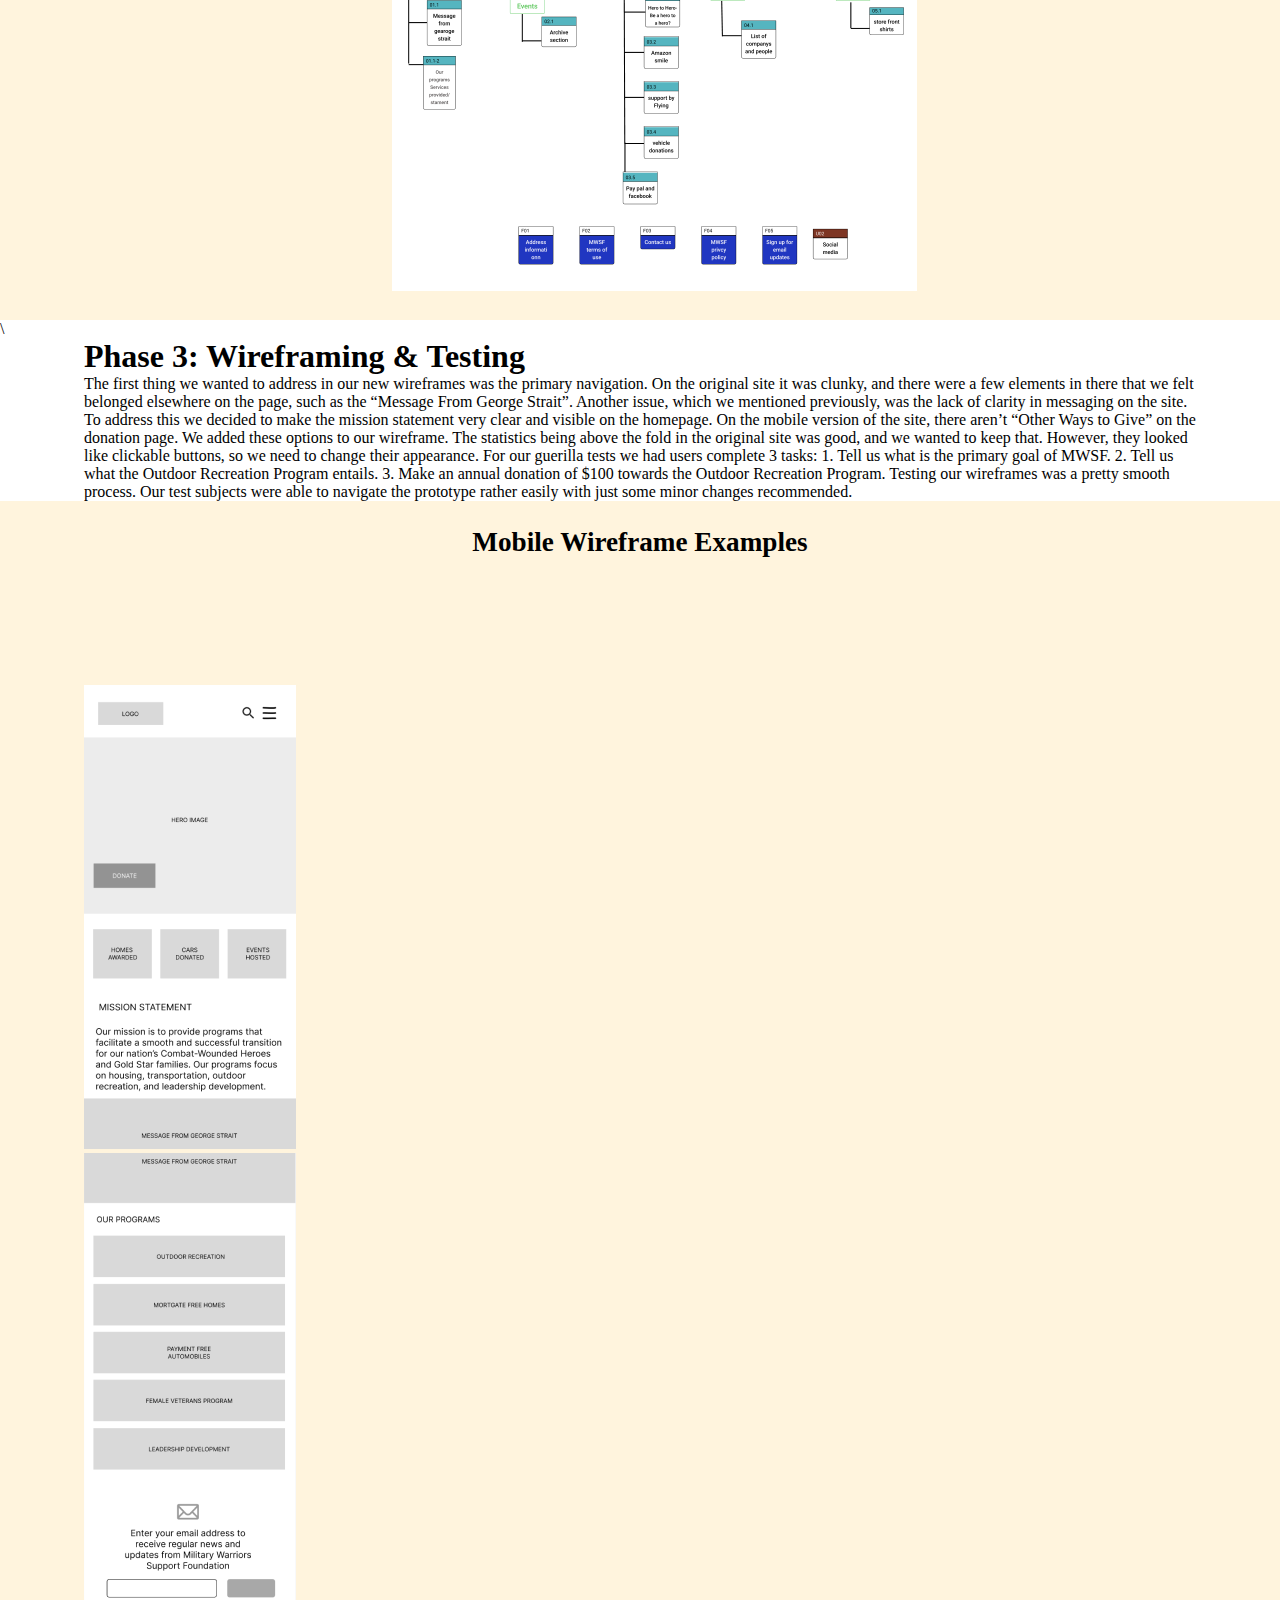
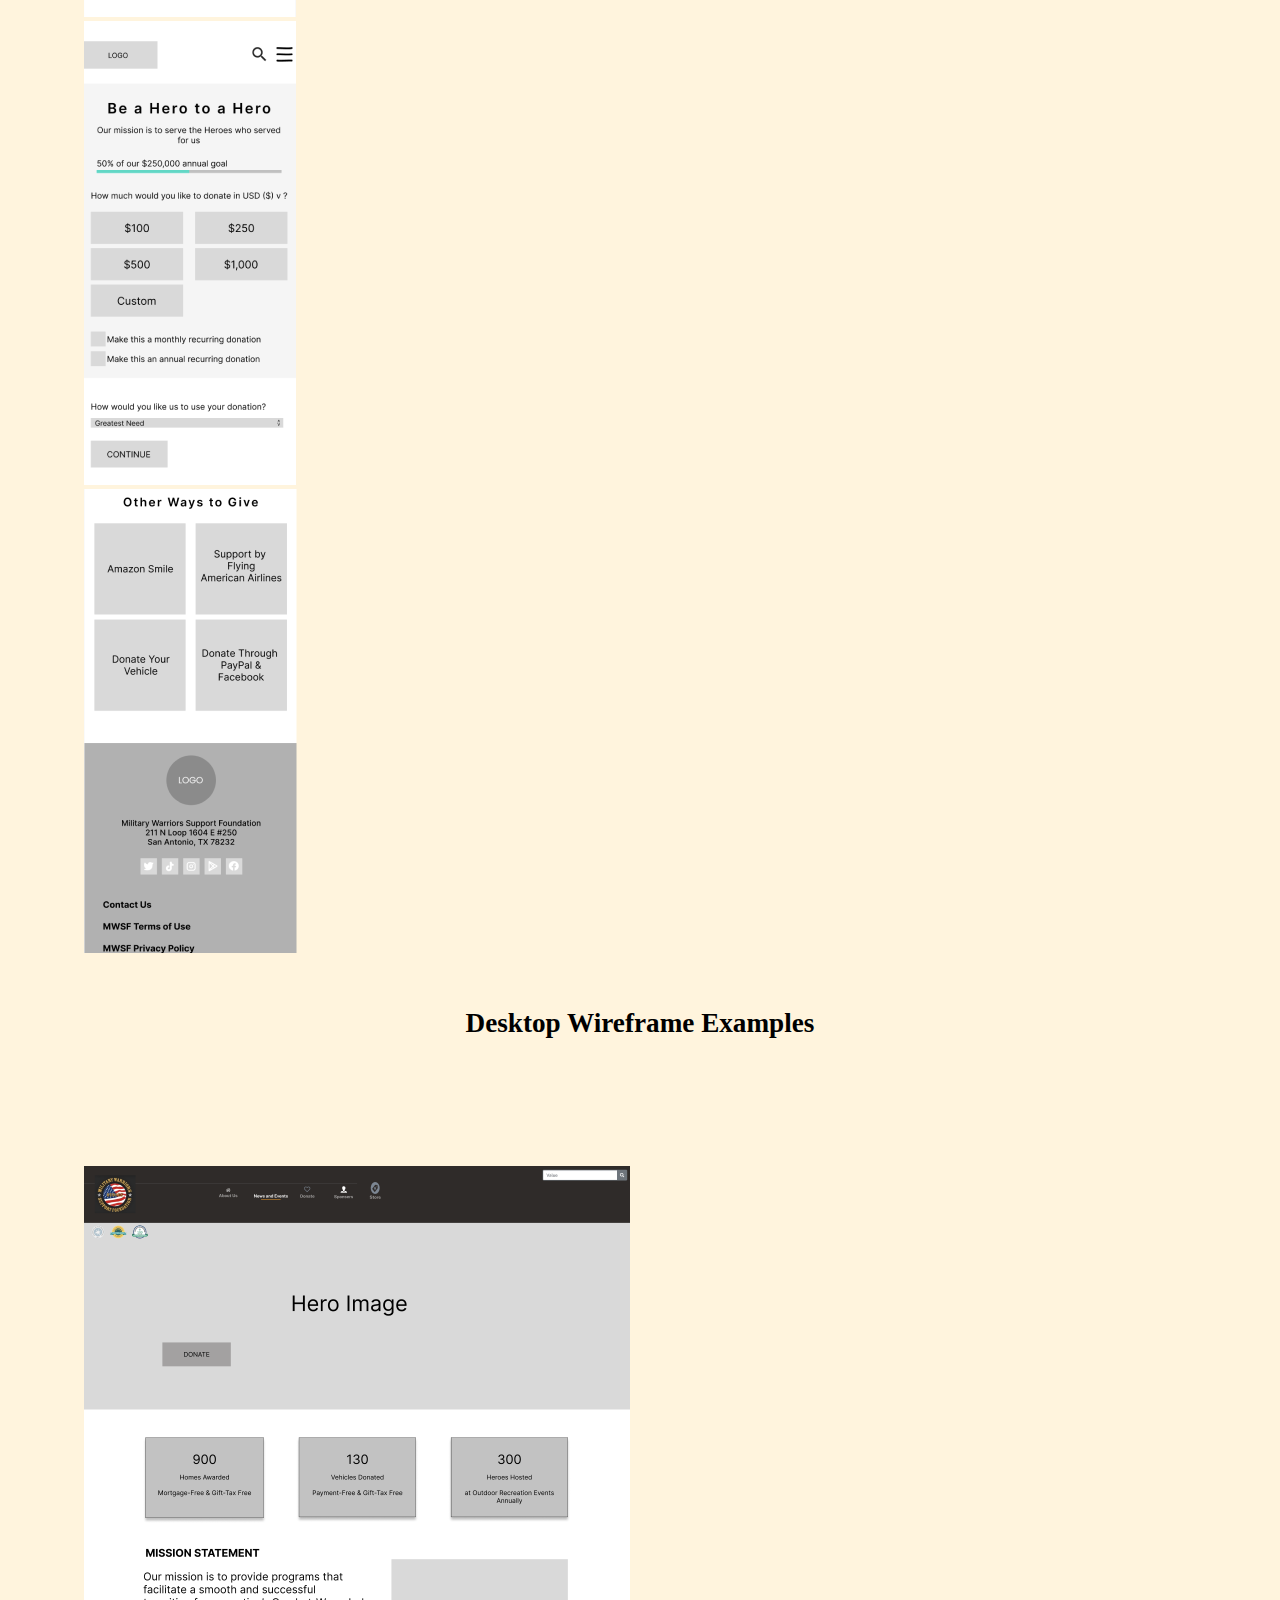
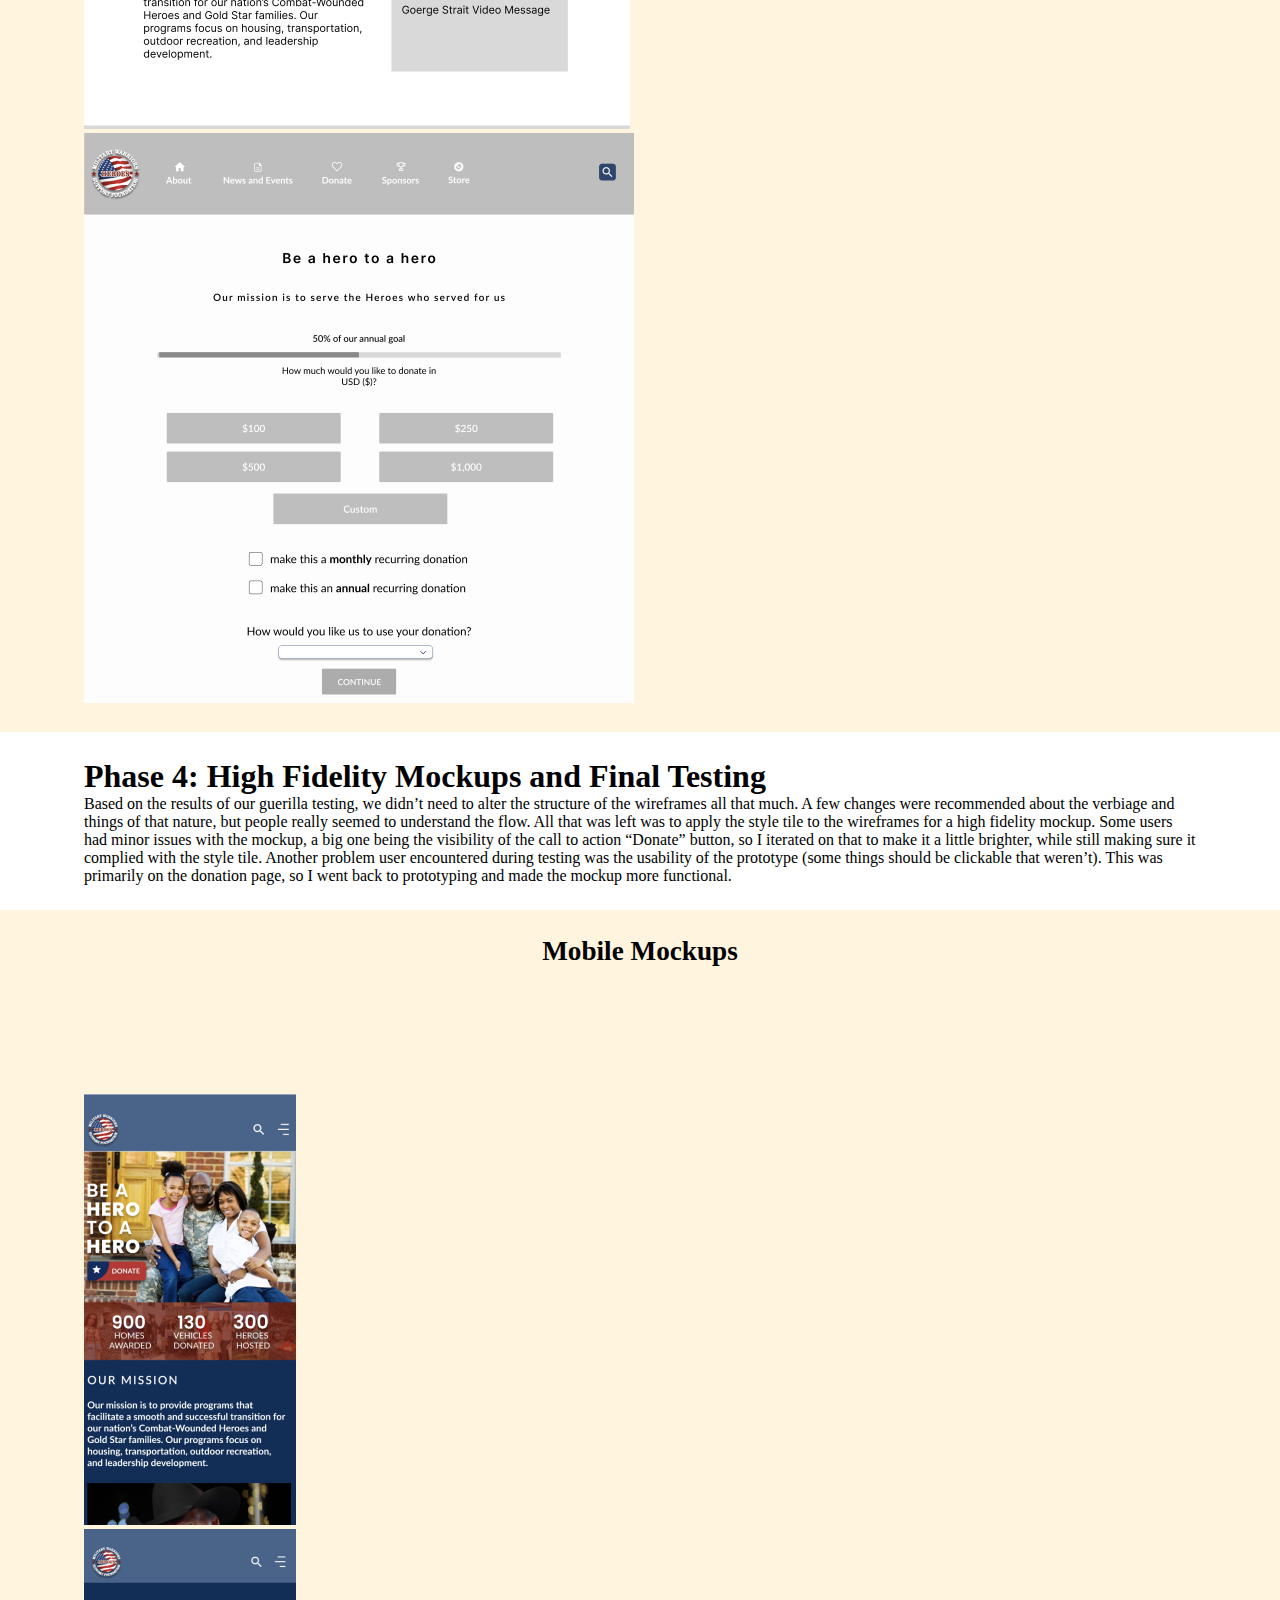
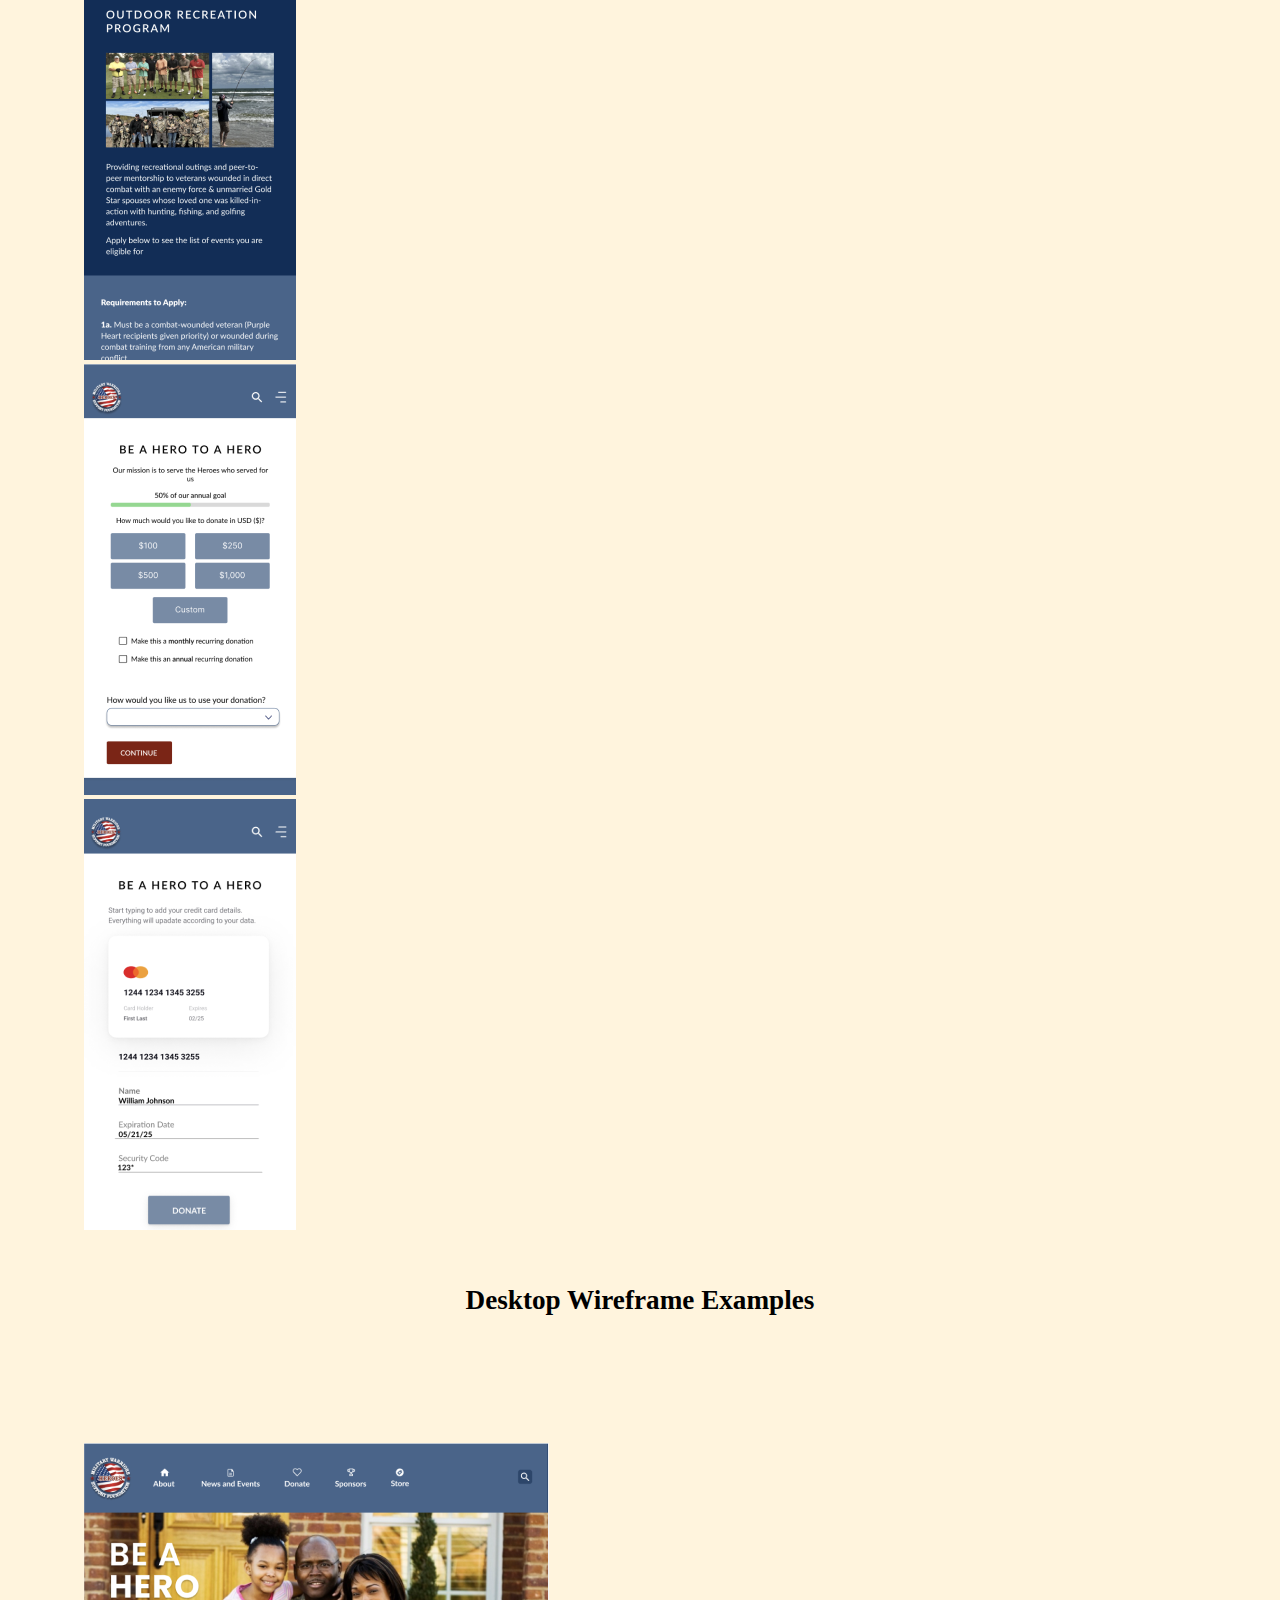
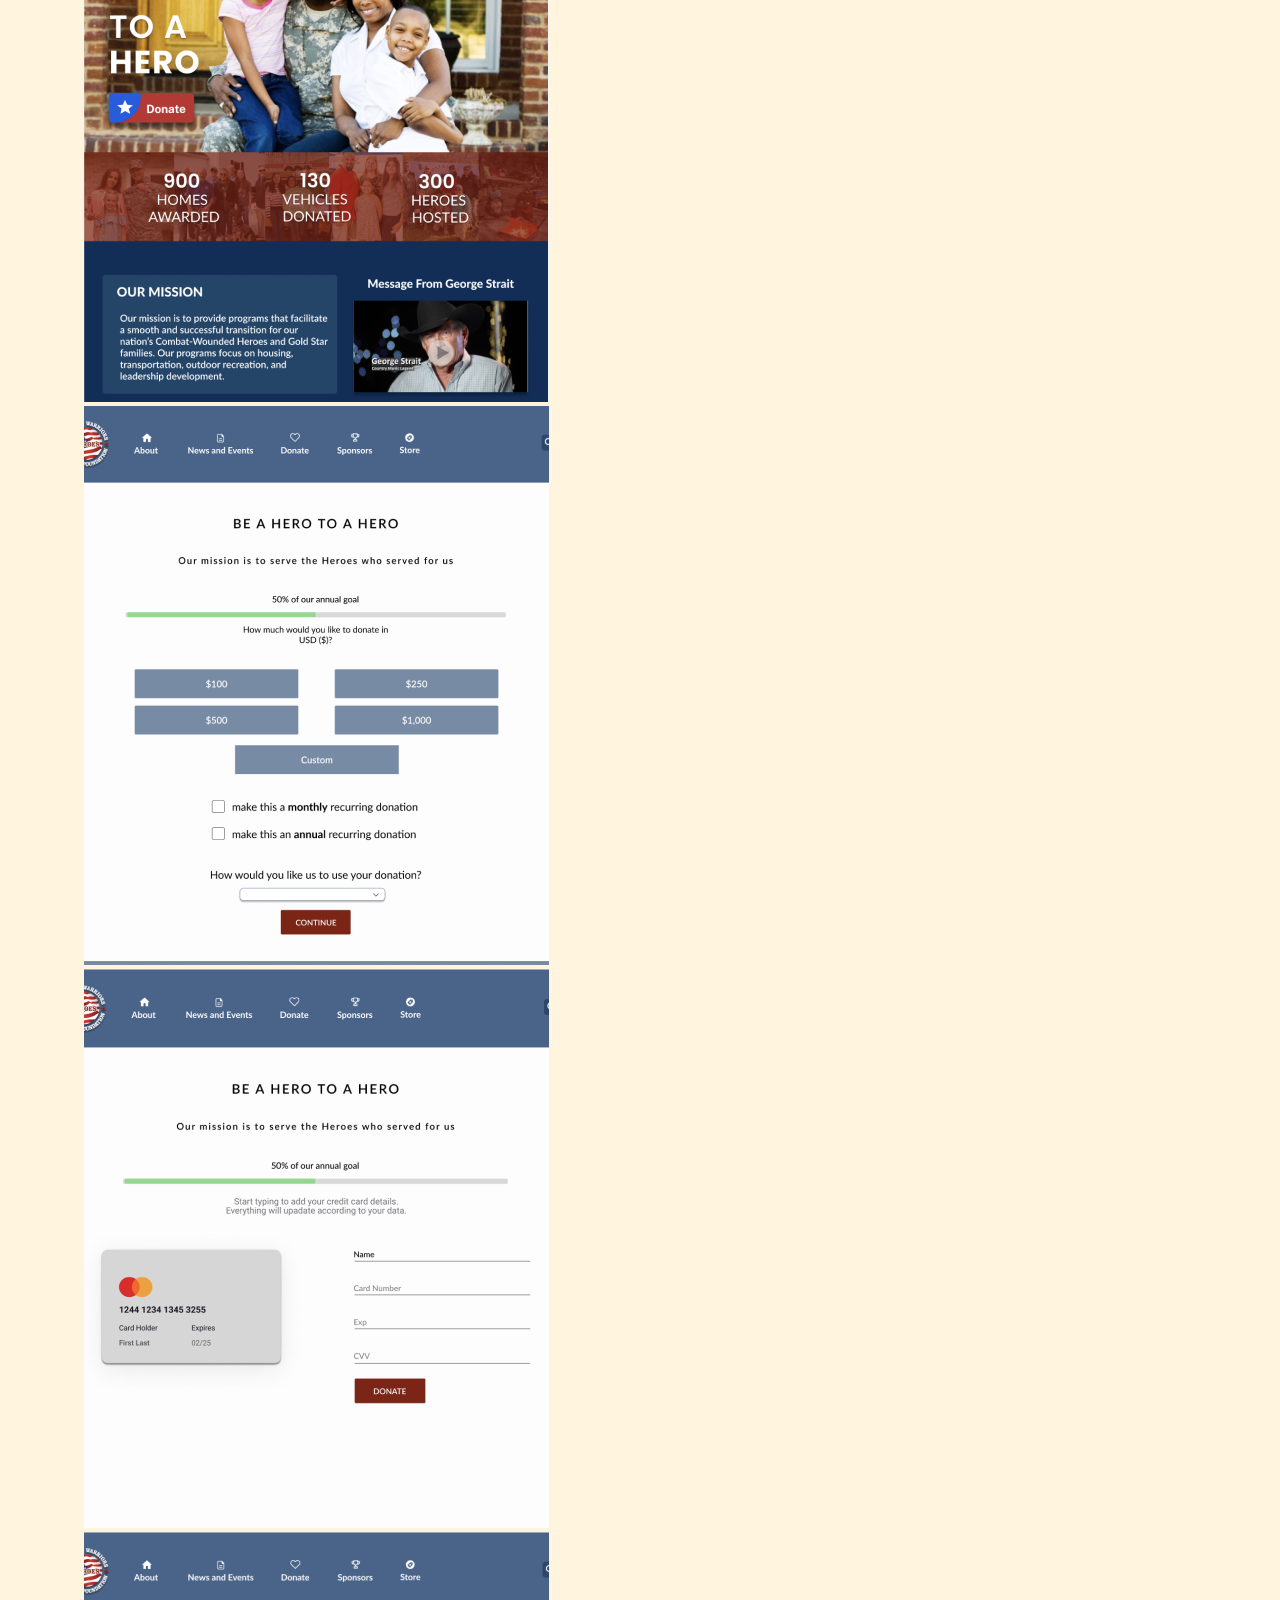
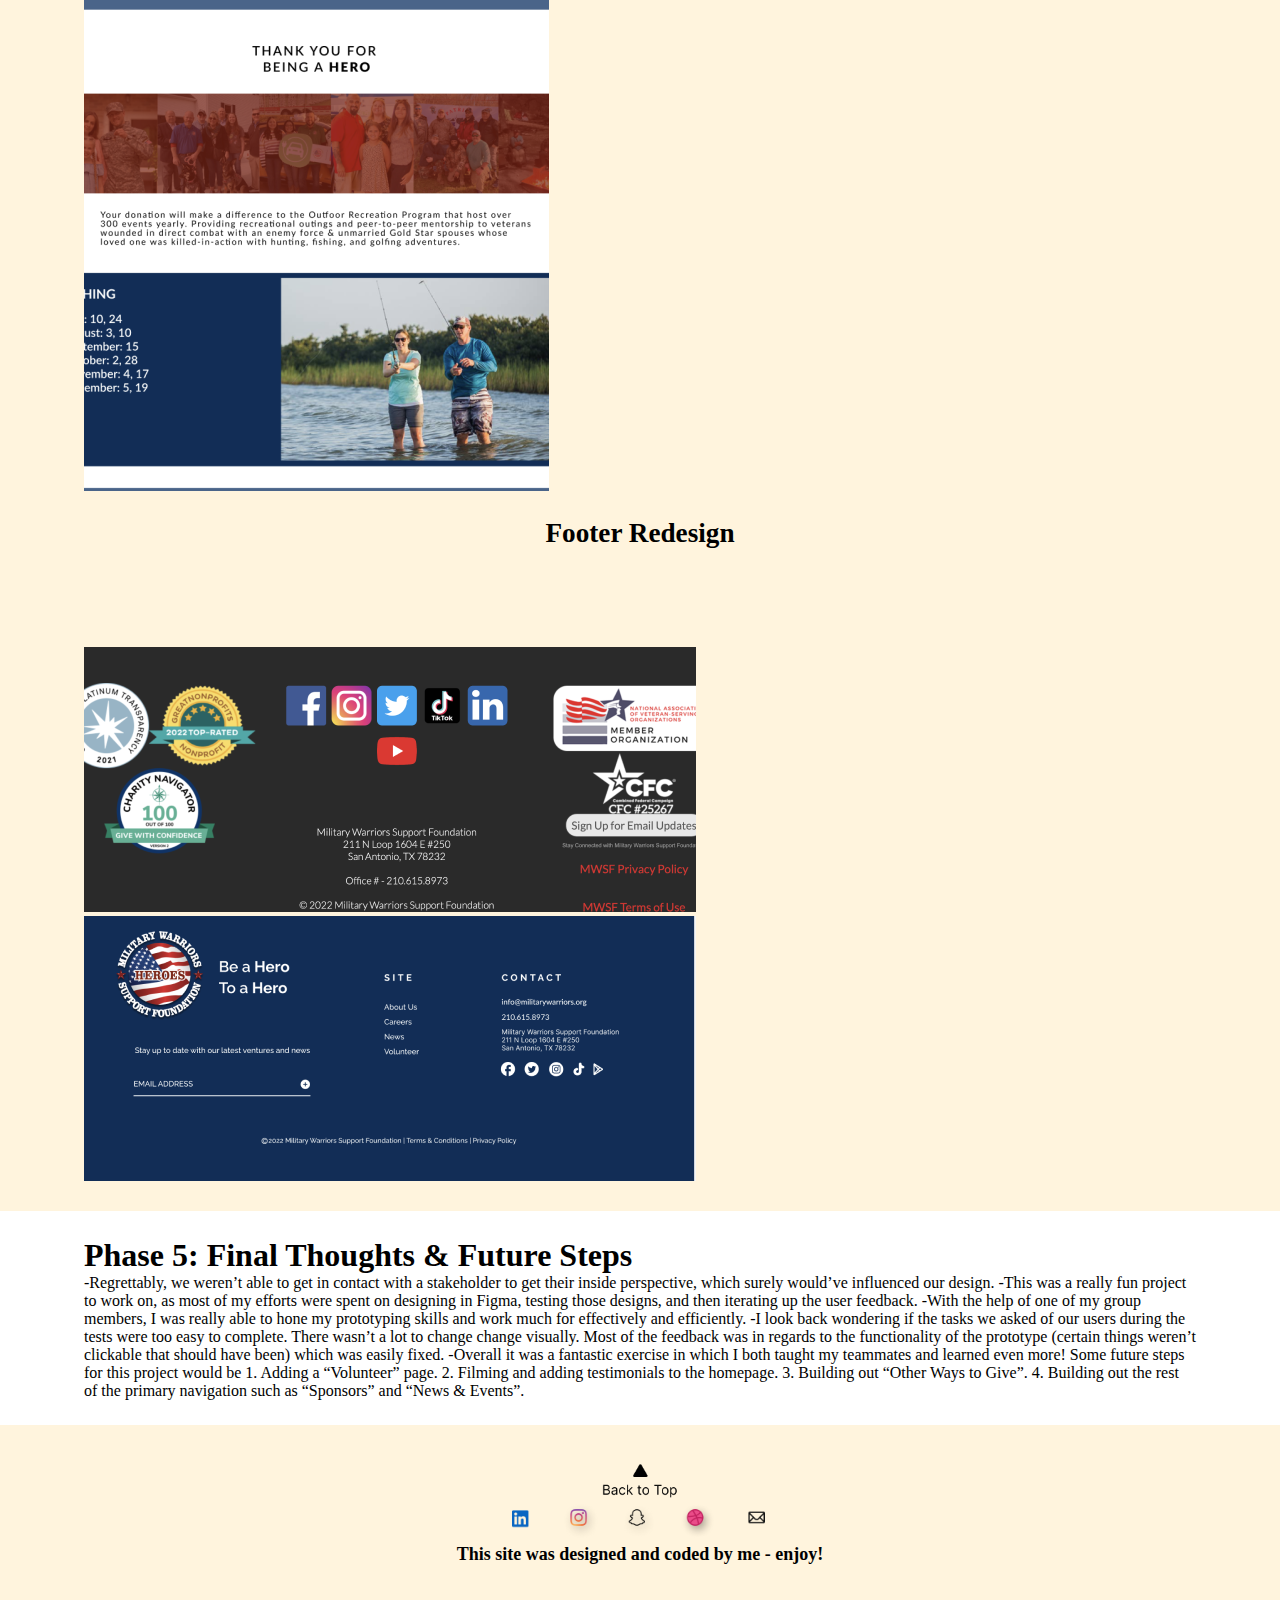
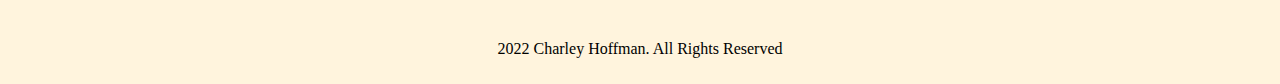
==== commit 10d87e68: "<a> Logo Return </a>" ====
--- a/caseStudy.html
+++ b/caseStudy.html
@@ -7,18 +7,32 @@
     <title>UX/UI Homework 20</title>
     <link rel="stylesheet" href="https://cdn.jsdelivr.net/npm/bootstrap@4.6.1/dist/css/bootstrap.min.css" integrity="sha384-zCbKRCUGaJDkqS1kPbPd7TveP5iyJE0EjAuZQTgFLD2ylzuqKfdKlfG/eSrtxUkn" crossorigin="anonymous">
     <link rel="stylesheet" href="./CSS/style.css">
+    <!-- Hotjar Tracking Code for https://www.espn.com -->
+<!-- Hotjar Tracking Code for https://charleyhoffman95.github.io/ux-ui-hw-20/ -->
+    <script>
+      (function(h,o,t,j,a,r){
+          h.hj=h.hj||function(){(h.hj.q=h.hj.q||[]).push(arguments)};
+          h._hjSettings={hjid:3077466,hjsv:6};
+          a=o.getElementsByTagName('head')[0];
+          r=o.createElement('script');r.async=1;
+          r.src=t+h._hjSettings.hjid+j+h._hjSettings.hjsv;
+          a.appendChild(r);
+      })(window,document,'https://static.hotjar.com/c/hotjar-','.js?sv=');
+    </script>
 </head>
 <body>
 
   <!--Navigation-->
 
     <nav>
+      <a href="index.html">
         <img src="./Images/Logo.png" class="logo"> 
+      </a>
         <ul>
             <div class="click">
                 <li class="dropdown">Work
                     <ul class="menuItems">
-                        <li class="menuItemsText">Miltary Warriors Redesign</li>
+                        <li class="menuItemsText" id="MWR">Miltary Warriors Redesign</li>
                         <li class="menuItemsText">National Parks Redesign</li>
                         <li class="menuItemsText">Hopped Up Mobile App</li>
                     </ul>
@@ -252,7 +266,7 @@
       </div>
     </div>
 
-    <h2 id="lowFiDesktopHeader">Footer Redesign</h2>
+    <h2 id="footerRedesign">Footer Redesign</h2>
 
     <div class="container" id="footer">
       <div class="row">
--- a/CSS/style.css
+++ b/CSS/style.css
@@ -363,6 +363,13 @@
     padding-right: 20%;
 }
 
+#footerRedesign {
+    padding-top: 2%;
+    font-size: 170%;
+    text-align: center;
+    padding-bottom: 2%;
+}
+
 #finalThoughts {
     padding-top: 2%;
     padding-left: 5%;
